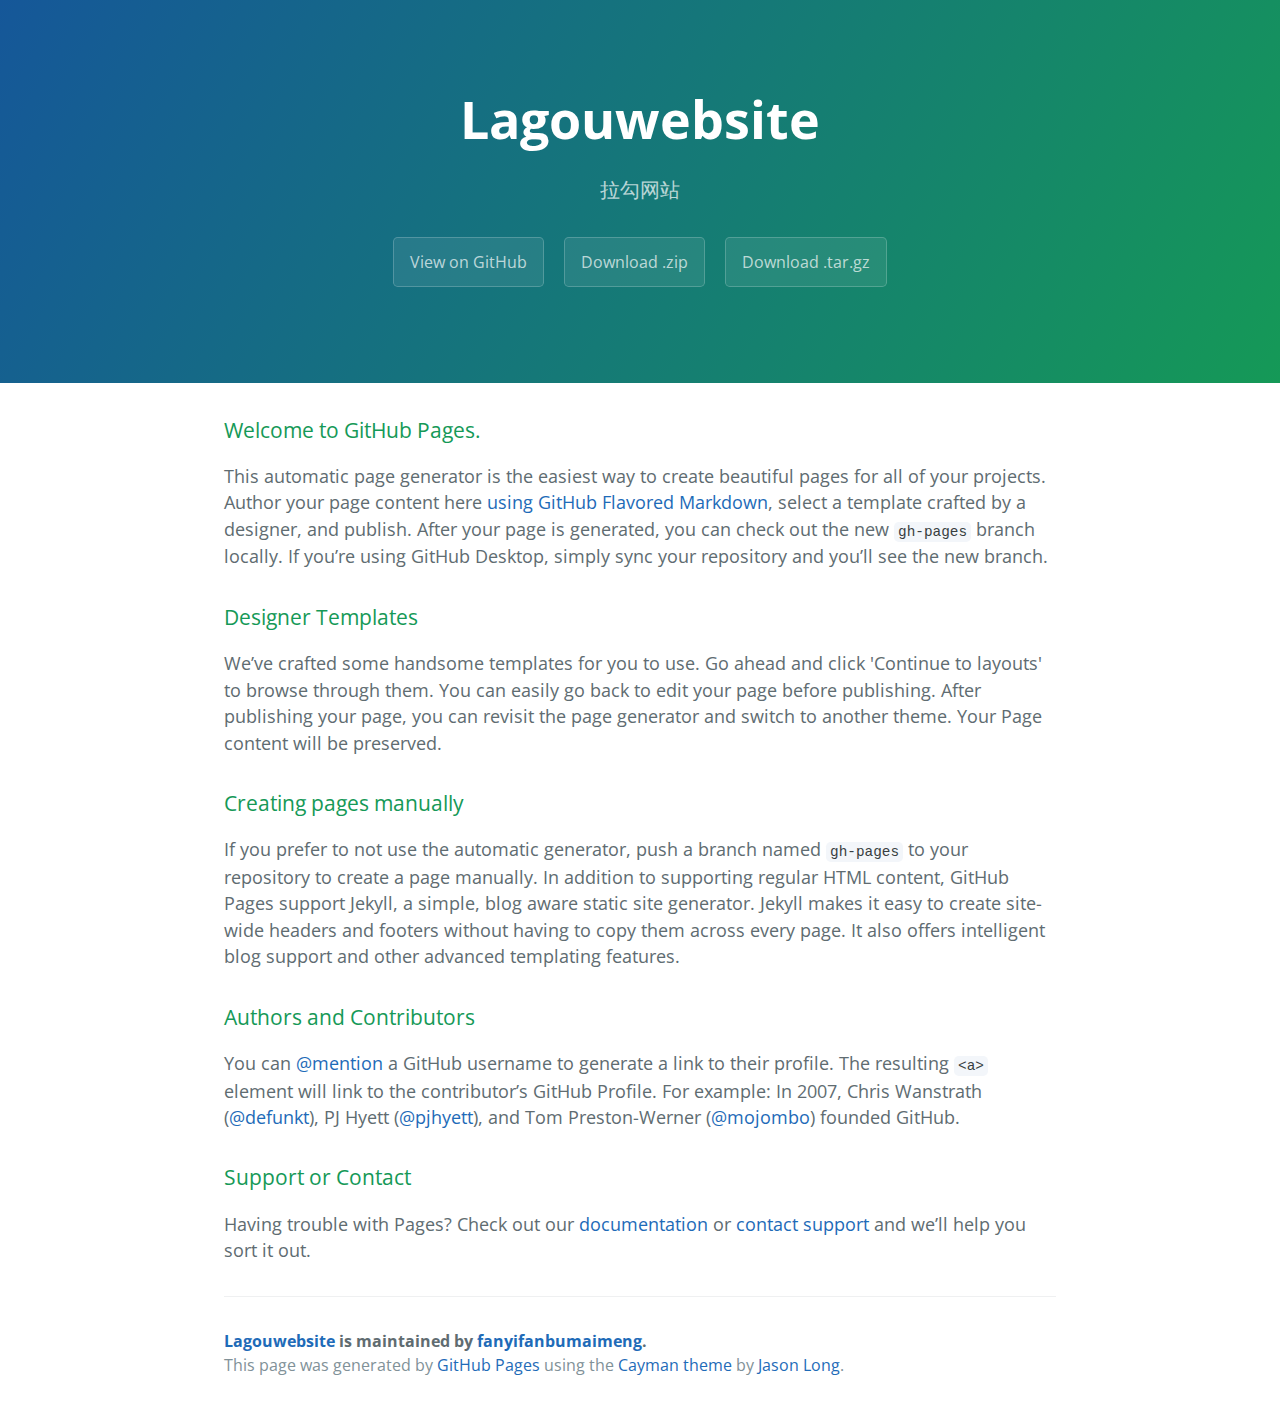
==== index.html @ 659fdb33 "Create gh-pages branch via GitHub" ====
<!DOCTYPE html>
<html lang="en-us">
  <head>
    <meta charset="UTF-8">
    <title>Lagouwebsite by fanyifanbumaimeng</title>
    <meta name="viewport" content="width=device-width, initial-scale=1">
    <link rel="stylesheet" type="text/css" href="stylesheets/normalize.css" media="screen">
    <link href='https://fonts.googleapis.com/css?family=Open+Sans:400,700' rel='stylesheet' type='text/css'>
    <link rel="stylesheet" type="text/css" href="stylesheets/stylesheet.css" media="screen">
    <link rel="stylesheet" type="text/css" href="stylesheets/github-light.css" media="screen">
  </head>
  <body>
    <section class="page-header">
      <h1 class="project-name">Lagouwebsite</h1>
      <h2 class="project-tagline">拉勾网站</h2>
      <a href="https://github.com/fanyifanbumaimeng/lagouwebsite" class="btn">View on GitHub</a>
      <a href="https://github.com/fanyifanbumaimeng/lagouwebsite/zipball/master" class="btn">Download .zip</a>
      <a href="https://github.com/fanyifanbumaimeng/lagouwebsite/tarball/master" class="btn">Download .tar.gz</a>
    </section>

    <section class="main-content">
      <h3>
<a id="welcome-to-github-pages" class="anchor" href="#welcome-to-github-pages" aria-hidden="true"><span aria-hidden="true" class="octicon octicon-link"></span></a>Welcome to GitHub Pages.</h3>

<p>This automatic page generator is the easiest way to create beautiful pages for all of your projects. Author your page content here <a href="https://guides.github.com/features/mastering-markdown/">using GitHub Flavored Markdown</a>, select a template crafted by a designer, and publish. After your page is generated, you can check out the new <code>gh-pages</code> branch locally. If you’re using GitHub Desktop, simply sync your repository and you’ll see the new branch.</p>

<h3>
<a id="designer-templates" class="anchor" href="#designer-templates" aria-hidden="true"><span aria-hidden="true" class="octicon octicon-link"></span></a>Designer Templates</h3>

<p>We’ve crafted some handsome templates for you to use. Go ahead and click 'Continue to layouts' to browse through them. You can easily go back to edit your page before publishing. After publishing your page, you can revisit the page generator and switch to another theme. Your Page content will be preserved.</p>

<h3>
<a id="creating-pages-manually" class="anchor" href="#creating-pages-manually" aria-hidden="true"><span aria-hidden="true" class="octicon octicon-link"></span></a>Creating pages manually</h3>

<p>If you prefer to not use the automatic generator, push a branch named <code>gh-pages</code> to your repository to create a page manually. In addition to supporting regular HTML content, GitHub Pages support Jekyll, a simple, blog aware static site generator. Jekyll makes it easy to create site-wide headers and footers without having to copy them across every page. It also offers intelligent blog support and other advanced templating features.</p>

<h3>
<a id="authors-and-contributors" class="anchor" href="#authors-and-contributors" aria-hidden="true"><span aria-hidden="true" class="octicon octicon-link"></span></a>Authors and Contributors</h3>

<p>You can <a href="https://help.github.com/articles/basic-writing-and-formatting-syntax/#mentioning-users-and-teams" class="user-mention">@mention</a> a GitHub username to generate a link to their profile. The resulting <code>&lt;a&gt;</code> element will link to the contributor’s GitHub Profile. For example: In 2007, Chris Wanstrath (<a href="https://github.com/defunkt" class="user-mention">@defunkt</a>), PJ Hyett (<a href="https://github.com/pjhyett" class="user-mention">@pjhyett</a>), and Tom Preston-Werner (<a href="https://github.com/mojombo" class="user-mention">@mojombo</a>) founded GitHub.</p>

<h3>
<a id="support-or-contact" class="anchor" href="#support-or-contact" aria-hidden="true"><span aria-hidden="true" class="octicon octicon-link"></span></a>Support or Contact</h3>

<p>Having trouble with Pages? Check out our <a href="https://help.github.com/pages">documentation</a> or <a href="https://github.com/contact">contact support</a> and we’ll help you sort it out.</p>

      <footer class="site-footer">
        <span class="site-footer-owner"><a href="https://github.com/fanyifanbumaimeng/lagouwebsite">Lagouwebsite</a> is maintained by <a href="https://github.com/fanyifanbumaimeng">fanyifanbumaimeng</a>.</span>

        <span class="site-footer-credits">This page was generated by <a href="https://pages.github.com">GitHub Pages</a> using the <a href="https://github.com/jasonlong/cayman-theme">Cayman theme</a> by <a href="https://twitter.com/jasonlong">Jason Long</a>.</span>
      </footer>

    </section>

  
  </body>
</html>
---- stylesheets/stylesheet.css ----
* {
  box-sizing: border-box; }

body {
  padding: 0;
  margin: 0;
  font-family: "Open Sans", "Helvetica Neue", Helvetica, Arial, sans-serif;
  font-size: 16px;
  line-height: 1.5;
  color: #606c71; }

a {
  color: #1e6bb8;
  text-decoration: none; }
  a:hover {
    text-decoration: underline; }

.btn {
  display: inline-block;
  margin-bottom: 1rem;
  color: rgba(255, 255, 255, 0.7);
  background-color: rgba(255, 255, 255, 0.08);
  border-color: rgba(255, 255, 255, 0.2);
  border-style: solid;
  border-width: 1px;
  border-radius: 0.3rem;
  transition: color 0.2s, background-color 0.2s, border-color 0.2s; }
  .btn + .btn {
    margin-left: 1rem; }

.btn:hover {
  color: rgba(255, 255, 255, 0.8);
  text-decoration: none;
  background-color: rgba(255, 255, 255, 0.2);
  border-color: rgba(255, 255, 255, 0.3); }

@media screen and (min-width: 64em) {
  .btn {
    padding: 0.75rem 1rem; } }

@media screen and (min-width: 42em) and (max-width: 64em) {
  .btn {
    padding: 0.6rem 0.9rem;
    font-size: 0.9rem; } }

@media screen and (max-width: 42em) {
  .btn {
    display: block;
    width: 100%;
    padding: 0.75rem;
    font-size: 0.9rem; }
    .btn + .btn {
      margin-top: 1rem;
      margin-left: 0; } }

.page-header {
  color: #fff;
  text-align: center;
  background-color: #159957;
  background-image: linear-gradient(120deg, #155799, #159957); }

@media screen and (min-width: 64em) {
  .page-header {
    padding: 5rem 6rem; } }

@media screen and (min-width: 42em) and (max-width: 64em) {
  .page-header {
    padding: 3rem 4rem; } }

@media screen and (max-width: 42em) {
  .page-header {
    padding: 2rem 1rem; } }

.project-name {
  margin-top: 0;
  margin-bottom: 0.1rem; }

@media screen and (min-width: 64em) {
  .project-name {
    font-size: 3.25rem; } }

@media screen and (min-width: 42em) and (max-width: 64em) {
  .project-name {
    font-size: 2.25rem; } }

@media screen and (max-width: 42em) {
  .project-name {
    font-size: 1.75rem; } }

.project-tagline {
  margin-bottom: 2rem;
  font-weight: normal;
  opacity: 0.7; }

@media screen and (min-width: 64em) {
  .project-tagline {
    font-size: 1.25rem; } }

@media screen and (min-width: 42em) and (max-width: 64em) {
  .project-tagline {
    font-size: 1.15rem; } }

@media screen and (max-width: 42em) {
  .project-tagline {
    font-size: 1rem; } }

.main-content :first-child {
  margin-top: 0; }
.main-content img {
  max-width: 100%; }
.main-content h1, .main-content h2, .main-content h3, .main-content h4, .main-content h5, .main-content h6 {
  margin-top: 2rem;
  margin-bottom: 1rem;
  font-weight: normal;
  color: #159957; }
.main-content p {
  margin-bottom: 1em; }
.main-content code {
  padding: 2px 4px;
  font-family: Consolas, "Liberation Mono", Menlo, Courier, monospace;
  font-size: 0.9rem;
  color: #383e41;
  background-color: #f3f6fa;
  border-radius: 0.3rem; }
.main-content pre {
  padding: 0.8rem;
  margin-top: 0;
  margin-bottom: 1rem;
  font: 1rem Consolas, "Liberation Mono", Menlo, Courier, monospace;
  color: #567482;
  word-wrap: normal;
  background-color: #f3f6fa;
  border: solid 1px #dce6f0;
  border-radius: 0.3rem; }
  .main-content pre > code {
    padding: 0;
    margin: 0;
    font-size: 0.9rem;
    color: #567482;
    word-break: normal;
    white-space: pre;
    background: transparent;
    border: 0; }
.main-content .highlight {
  margin-bottom: 1rem; }
  .main-content .highlight pre {
    margin-bottom: 0;
    word-break: normal; }
.main-content .highlight pre, .main-content pre {
  padding: 0.8rem;
  overflow: auto;
  font-size: 0.9rem;
  line-height: 1.45;
  border-radius: 0.3rem; }
.main-content pre code, .main-content pre tt {
  display: inline;
  max-width: initial;
  padding: 0;
  margin: 0;
  overflow: initial;
  line-height: inherit;
  word-wrap: normal;
  background-color: transparent;
  border: 0; }
  .main-content pre code:before, .main-content pre code:after, .main-content pre tt:before, .main-content pre tt:after {
    content: normal; }
.main-content ul, .main-content ol {
  margin-top: 0; }
.main-content blockquote {
  padding: 0 1rem;
  margin-left: 0;
  color: #819198;
  border-left: 0.3rem solid #dce6f0; }
  .main-content blockquote > :first-child {
    margin-top: 0; }
  .main-content blockquote > :last-child {
    margin-bottom: 0; }
.main-content table {
  display: block;
  width: 100%;
  overflow: auto;
  word-break: normal;
  word-break: keep-all; }
  .main-content table th {
    font-weight: bold; }
  .main-content table th, .main-content table td {
    padding: 0.5rem 1rem;
    border: 1px solid #e9ebec; }
.main-content dl {
  padding: 0; }
  .main-content dl dt {
    padding: 0;
    margin-top: 1rem;
    font-size: 1rem;
    font-weight: bold; }
  .main-content dl dd {
    padding: 0;
    margin-bottom: 1rem; }
.main-content hr {
  height: 2px;
  padding: 0;
  margin: 1rem 0;
  background-color: #eff0f1;
  border: 0; }

@media screen and (min-width: 64em) {
  .main-content {
    max-width: 64rem;
    padding: 2rem 6rem;
    margin: 0 auto;
    font-size: 1.1rem; } }

@media screen and (min-width: 42em) and (max-width: 64em) {
  .main-content {
    padding: 2rem 4rem;
    font-size: 1.1rem; } }

@media screen and (max-width: 42em) {
  .main-content {
    padding: 2rem 1rem;
    font-size: 1rem; } }

.site-footer {
  padding-top: 2rem;
  margin-top: 2rem;
  border-top: solid 1px #eff0f1; }

.site-footer-owner {
  display: block;
  font-weight: bold; }

.site-footer-credits {
  color: #819198; }

@media screen and (min-width: 64em) {
  .site-footer {
    font-size: 1rem; } }

@media screen and (min-width: 42em) and (max-width: 64em) {
  .site-footer {
    font-size: 1rem; } }

@media screen and (max-width: 42em) {
  .site-footer {
    font-size: 0.9rem; } }
---- stylesheets/github-light.css ----
/*
The MIT License (MIT)

Copyright (c) 2015 GitHub, Inc.

Permission is hereby granted, free of charge, to any person obtaining a copy
of this software and associated documentation files (the "Software"), to deal
in the Software without restriction, including without limitation the rights
to use, copy, modify, merge, publish, distribute, sublicense, and/or sell
copies of the Software, and to permit persons to whom the Software is
furnished to do so, subject to the following conditions:

The above copyright notice and this permission notice shall be included in all
copies or substantial portions of the Software.

THE SOFTWARE IS PROVIDED "AS IS", WITHOUT WARRANTY OF ANY KIND, EXPRESS OR
IMPLIED, INCLUDING BUT NOT LIMITED TO THE WARRANTIES OF MERCHANTABILITY,
FITNESS FOR A PARTICULAR PURPOSE AND NONINFRINGEMENT. IN NO EVENT SHALL THE
AUTHORS OR COPYRIGHT HOLDERS BE LIABLE FOR ANY CLAIM, DAMAGES OR OTHER
LIABILITY, WHETHER IN AN ACTION OF CONTRACT, TORT OR OTHERWISE, ARISING FROM,
OUT OF OR IN CONNECTION WITH THE SOFTWARE OR THE USE OR OTHER DEALINGS IN THE
SOFTWARE.

*/

.pl-c /* comment */ {
  color: #969896;
}

.pl-c1      /* constant, markup.raw, meta.diff.header, meta.module-reference, meta.property-name, support, support.constant, support.variable, variable.other.constant */,
.pl-s .pl-v /* string variable */ {
  color: #0086b3;
}

.pl-e  /* entity */,
.pl-en /* entity.name */ {
  color: #795da3;
}

.pl-s .pl-s1 /* string source */,
.pl-smi      /* storage.modifier.import, storage.modifier.package, storage.type.java, variable.other, variable.parameter.function */ {
  color: #333;
}

.pl-ent /* entity.name.tag */ {
  color: #63a35c;
}

.pl-k /* keyword, storage, storage.type */ {
  color: #a71d5d;
}

.pl-pds              /* punctuation.definition.string, string.regexp.character-class */,
.pl-s                /* string */,
.pl-s .pl-pse .pl-s1 /* string punctuation.section.embedded source */,
.pl-sr               /* string.regexp */,
.pl-sr .pl-cce       /* string.regexp constant.character.escape */,
.pl-sr .pl-sra       /* string.regexp string.regexp.arbitrary-repitition */,
.pl-sr .pl-sre       /* string.regexp source.ruby.embedded */ {
  color: #183691;
}

.pl-v /* variable */ {
  color: #ed6a43;
}

.pl-id /* invalid.deprecated */ {
  color: #b52a1d;
}

.pl-ii /* invalid.illegal */ {
  background-color: #b52a1d;
  color: #f8f8f8;
}

.pl-sr .pl-cce /* string.regexp constant.character.escape */ {
  color: #63a35c;
  font-weight: bold;
}

.pl-ml /* markup.list */ {
  color: #693a17;
}

.pl-mh        /* markup.heading */,
.pl-mh .pl-en /* markup.heading entity.name */,
.pl-ms        /* meta.separator */ {
  color: #1d3e81;
  font-weight: bold;
}

.pl-mq /* markup.quote */ {
  color: #008080;
}

.pl-mi /* markup.italic */ {
  color: #333;
  font-style: italic;
}

.pl-mb /* markup.bold */ {
  color: #333;
  font-weight: bold;
}

.pl-md /* markup.deleted, meta.diff.header.from-file */ {
  background-color: #ffecec;
  color: #bd2c00;
}

.pl-mi1 /* markup.inserted, meta.diff.header.to-file */ {
  background-color: #eaffea;
  color: #55a532;
}

.pl-mdr /* meta.diff.range */ {
  color: #795da3;
  font-weight: bold;
}

.pl-mo /* meta.output */ {
  color: #1d3e81;
}
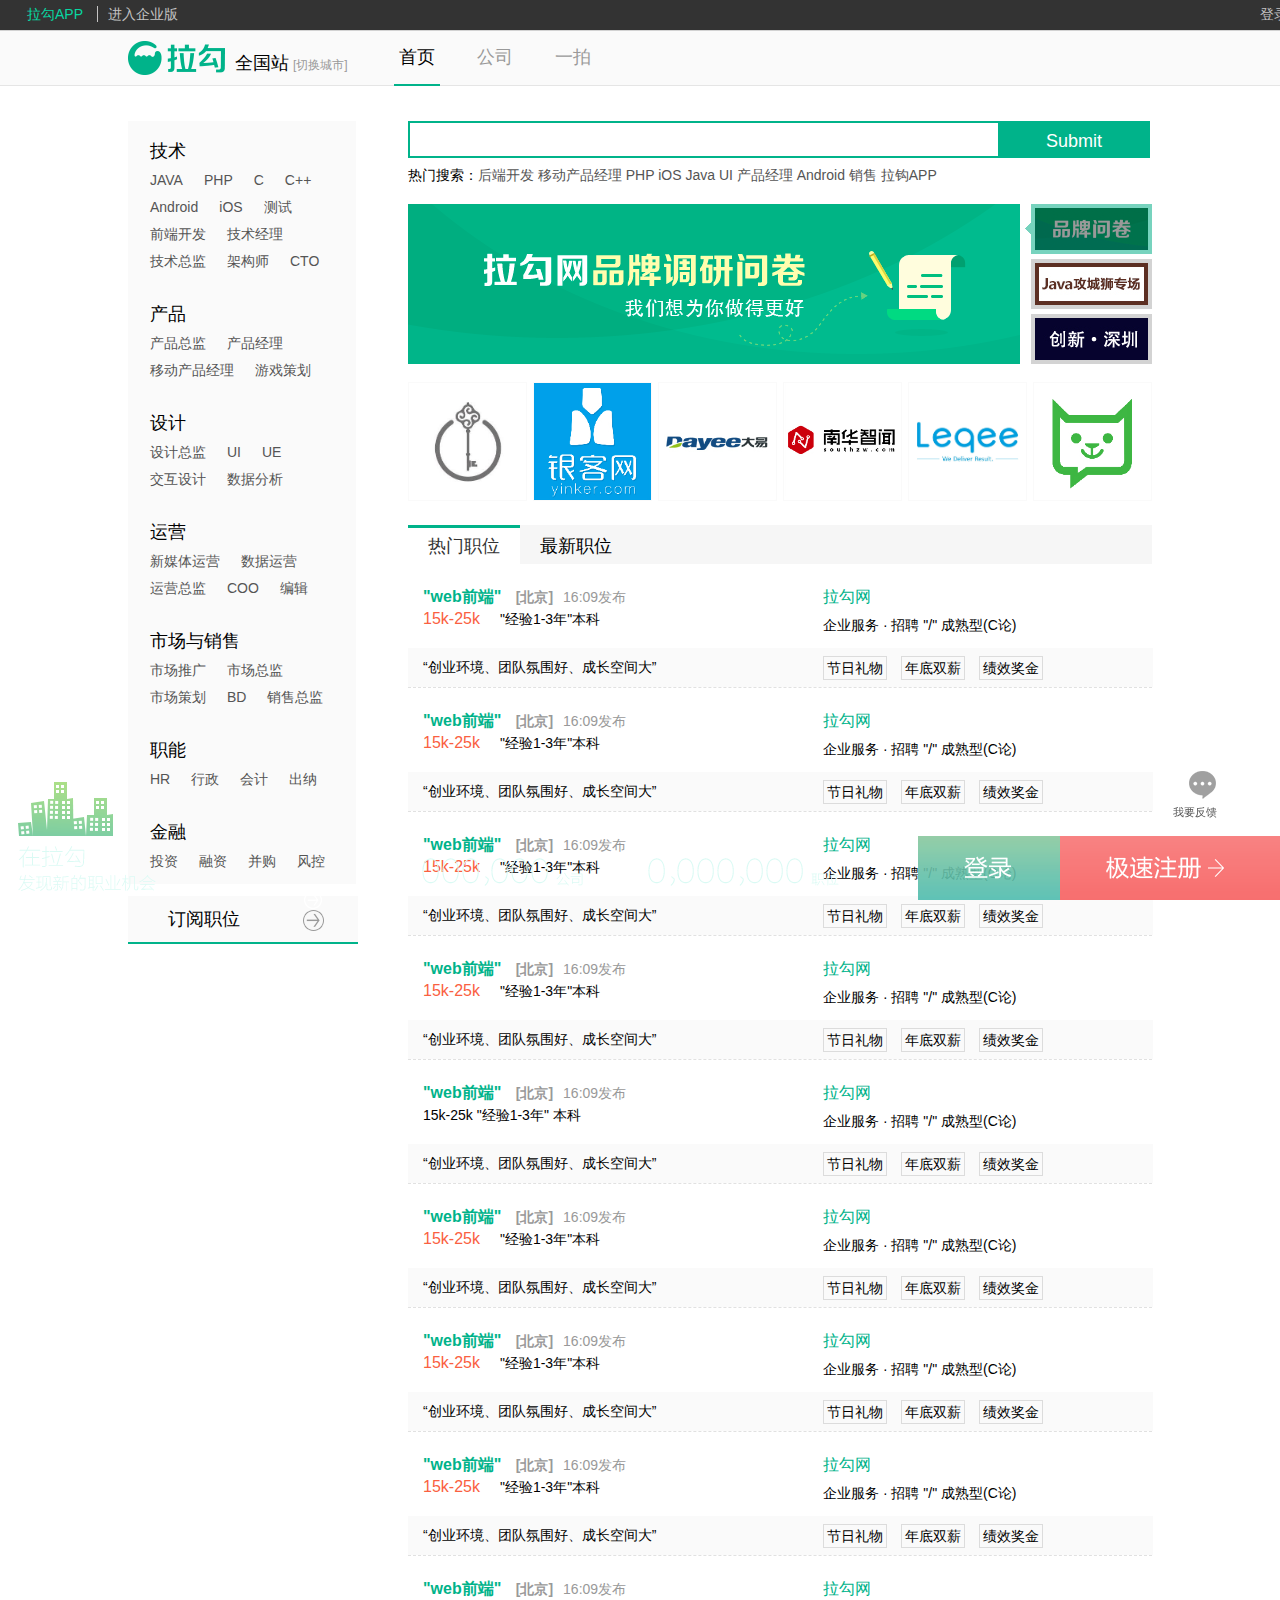
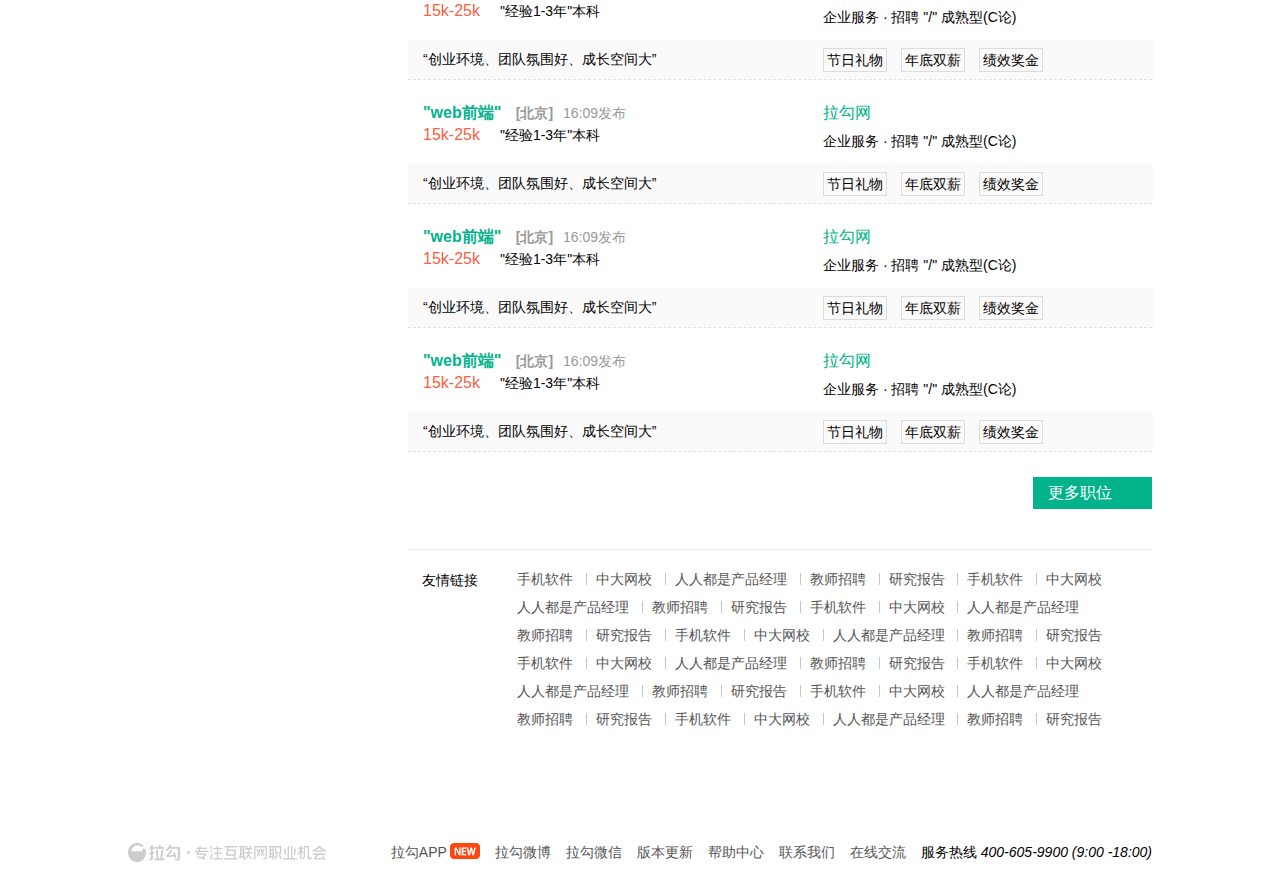
==== commit ab9f0b01: "ds" ====
--- a/index.html
+++ b/index.html
@@ -1,57 +1,1964 @@
-<!DOCTYPE html>
-<html lang="en-us">
-  <head>
-    <meta charset="UTF-8">
-    <title>Lagouwebsite by fanyifanbumaimeng</title>
-    <meta name="viewport" content="width=device-width, initial-scale=1">
-    <link rel="stylesheet" type="text/css" href="stylesheets/normalize.css" media="screen">
-    <link href='https://fonts.googleapis.com/css?family=Open+Sans:400,700' rel='stylesheet' type='text/css'>
-    <link rel="stylesheet" type="text/css" href="stylesheets/stylesheet.css" media="screen">
-    <link rel="stylesheet" type="text/css" href="stylesheets/github-light.css" media="screen">
-  </head>
-  <body>
-    <section class="page-header">
-      <h1 class="project-name">Lagouwebsite</h1>
-      <h2 class="project-tagline">拉勾网站</h2>
-      <a href="https://github.com/fanyifanbumaimeng/lagouwebsite" class="btn">View on GitHub</a>
-      <a href="https://github.com/fanyifanbumaimeng/lagouwebsite/zipball/master" class="btn">Download .zip</a>
-      <a href="https://github.com/fanyifanbumaimeng/lagouwebsite/tarball/master" class="btn">Download .tar.gz</a>
-    </section>
-
-    <section class="main-content">
-      <h3>
-<a id="welcome-to-github-pages" class="anchor" href="#welcome-to-github-pages" aria-hidden="true"><span aria-hidden="true" class="octicon octicon-link"></span></a>Welcome to GitHub Pages.</h3>
-
-<p>This automatic page generator is the easiest way to create beautiful pages for all of your projects. Author your page content here <a href="https://guides.github.com/features/mastering-markdown/">using GitHub Flavored Markdown</a>, select a template crafted by a designer, and publish. After your page is generated, you can check out the new <code>gh-pages</code> branch locally. If you’re using GitHub Desktop, simply sync your repository and you’ll see the new branch.</p>
-
-<h3>
-<a id="designer-templates" class="anchor" href="#designer-templates" aria-hidden="true"><span aria-hidden="true" class="octicon octicon-link"></span></a>Designer Templates</h3>
-
-<p>We’ve crafted some handsome templates for you to use. Go ahead and click 'Continue to layouts' to browse through them. You can easily go back to edit your page before publishing. After publishing your page, you can revisit the page generator and switch to another theme. Your Page content will be preserved.</p>
-
-<h3>
-<a id="creating-pages-manually" class="anchor" href="#creating-pages-manually" aria-hidden="true"><span aria-hidden="true" class="octicon octicon-link"></span></a>Creating pages manually</h3>
-
-<p>If you prefer to not use the automatic generator, push a branch named <code>gh-pages</code> to your repository to create a page manually. In addition to supporting regular HTML content, GitHub Pages support Jekyll, a simple, blog aware static site generator. Jekyll makes it easy to create site-wide headers and footers without having to copy them across every page. It also offers intelligent blog support and other advanced templating features.</p>
-
-<h3>
-<a id="authors-and-contributors" class="anchor" href="#authors-and-contributors" aria-hidden="true"><span aria-hidden="true" class="octicon octicon-link"></span></a>Authors and Contributors</h3>
-
-<p>You can <a href="https://help.github.com/articles/basic-writing-and-formatting-syntax/#mentioning-users-and-teams" class="user-mention">@mention</a> a GitHub username to generate a link to their profile. The resulting <code>&lt;a&gt;</code> element will link to the contributor’s GitHub Profile. For example: In 2007, Chris Wanstrath (<a href="https://github.com/defunkt" class="user-mention">@defunkt</a>), PJ Hyett (<a href="https://github.com/pjhyett" class="user-mention">@pjhyett</a>), and Tom Preston-Werner (<a href="https://github.com/mojombo" class="user-mention">@mojombo</a>) founded GitHub.</p>
-
-<h3>
-<a id="support-or-contact" class="anchor" href="#support-or-contact" aria-hidden="true"><span aria-hidden="true" class="octicon octicon-link"></span></a>Support or Contact</h3>
-
-<p>Having trouble with Pages? Check out our <a href="https://help.github.com/pages">documentation</a> or <a href="https://github.com/contact">contact support</a> and we’ll help you sort it out.</p>
-
-      <footer class="site-footer">
-        <span class="site-footer-owner"><a href="https://github.com/fanyifanbumaimeng/lagouwebsite">Lagouwebsite</a> is maintained by <a href="https://github.com/fanyifanbumaimeng">fanyifanbumaimeng</a>.</span>
-
-        <span class="site-footer-credits">This page was generated by <a href="https://pages.github.com">GitHub Pages</a> using the <a href="https://github.com/jasonlong/cayman-theme">Cayman theme</a> by <a href="https://twitter.com/jasonlong">Jason Long</a>.</span>
-      </footer>
-
-    </section>
-
-  
-  </body>
-</html>
+<!DOCTYPE html>
+<html lang="en">
+<head>
+    <meta charset="UTF-8">
+    <title>Title</title>
+    <link rel="stylesheet" href="css/index.css">
+</head>
+<body>
+<div id="lg_tbar">
+        <div class="firstBtn_div">
+            <div class="firstBtn_a1">
+                <a href="" class="firstBtn_a1_a1" target="_blank">拉勾APP</a>
+                <a href="" class="firstBtn_a1_a2" target="_blank">进入企业版</a>
+            </div>
+            <div class="secondBtn_a2">
+                <a href="log.html" class="secondBtn_a2_a1" target="_blank">登录</a>
+                <a href="log.html" class="secondBtn_a2_a2" target="_blank">注册</a>
+            </div>
+        </div>
+    </div>
+<div class="lg_tnav">
+        <div class="secondBtn_div">
+            <div class="secondBtn_first">
+                <a href="http://www.lagou.com/" class="secondBtn_first_a"><h1>拉勾网</h1></a>
+
+                <div class="secondBtn_first_div">
+                    <strong>全国站</strong>
+                    <em id="logo_em">[切换城市]</em>
+                </div>
+            </div>
+            <ul class="secondBtn_second">
+                <li><a href="http://www.lagou.com/" class="secondBtn_second_a1"
+                       style="color: black;border-bottom: 2px solid #00b38a">首页</a></li>
+                <li><a href="http://www.lagou.com/gongsi/">公司</a></li>
+                <li><a href="http://pai.lagou.com/index.html" target="_blank">一拍</a></li>
+            </ul>
+        </div>
+    </div>
+<div class="container clearfix" id="container" style="min-height: 844px;">
+    <div class="navigation">
+        <ul class="navigation_fir">
+            <li class="navigation_fir_1">
+                <div class="navigation_fir_1_left">
+                    <h2>技术</h2>
+                    <a href="">JAVA</a>
+                    <a href="">PHP</a>
+                    <a href="">C</a>
+                    <a href="">C++</a>
+                    <a href="">Android</a>
+                    <a href="">iOS</a>
+                    <a href="">测试</a>
+                    <a href="">前端开发</a>
+                    <a href="">技术经理</a>
+                    <a href="">技术总监</a>
+                    <a href="">架构师</a>
+                    <a href="">CTO</a>
+                </div>
+                <div class="navigation_fir_1_right">
+                    <d1 class="navigation_fir_1_right_d1">
+                        <dt>
+                            <a href="">后端开发</a>
+                        </dt>
+                        <dd>
+                            <a href="">JAVA</a>
+                            <a href="">PHP</a>
+                            <a href="">Python</a>
+                            <a href="">.NET</a>
+                            <a href="">C#</a>
+                            <a href="">C++</a>
+                            <a href="">C</a>
+                            <a href="">VB</a>
+                            <a href="">Delphi</a>
+                            <a href="">Perl</a>
+                            <a href="">Ruby</a>
+                            <a href="">Hadoop</a>
+                            <a href="">Node.js</a>
+                            <a href="">数据挖掘</a>
+                            <a href="">自然语言处理</a>
+                            <a href="">搜索算法</a>
+                            <a href="">精准推荐</a>
+                            <a href="">全栈工程师</a>
+                            <a href="">GO</a>
+                            <a href="">ASP</a>
+                            <a href="">Shell</a>
+                            <a href="">后端开发其他</a>
+                        </dd>
+                    </d1>
+                    <d1 class="navigation_fir_1_right_d1">
+                        <dt>
+                            <a href="">移动开发</a>
+                        </dt>
+                        <dd>
+                            <a href="">HTML5</a>
+                            <a href="">Android</a>
+                            <a href="">iOS</a>
+                            <a href="">WP</a>
+                            <a href="">移动开发其他</a>
+                        </dd>
+                    </d1>
+                    <d1 class="navigation_fir_1_right_d1">
+                        <dt>
+                            <a href="">前端开发</a>
+                        </dt>
+                        <dd>
+                            <a href="">web前端</a>
+                            <a href="">html5</a>
+                            <a href="">flash</a>
+                            <a href="">javascript</a>
+                            <a href="">U3D</a>
+                            <a href="">COCOS2D-X</a>
+                            <a href="">前端开发其他</a>
+                        </dd>
+                    </d1>
+                    <d1 class="navigation_fir_1_right_d1">
+                        <dt>
+                            <a href="">硬件开发</a>
+                        </dt>
+                        <dd>
+                            <a href="#">硬件</a>
+                            <a href="#">嵌入式</a>
+                            <a href="#">自动化</a>
+                            <a href="#">单片机</a>
+                            <a href="#">电路设计</a>
+                            <a href="#">驱动开发</a>
+                            <a href="#">系统集成</a>
+                            <a href="#">FPGA卡法</a>
+                            <a href="#">DSP开发</a>
+                            <a href="#">ARM开发</a>
+                            <a href="#">PCB工艺</a>
+                            <a href="#">模具设计</a>
+                            <a href="#">热传导</a>
+                            <a href="#">材料工程师</a>
+                            <a href="#">精益工程师</a>
+                            <a href="#">射频工程师</a>
+                            <a href="#">硬件开发其它</a>
+
+                        </dd>
+                    </d1>
+                    <d1 class="navigation_fir_1_right_d1">
+                        <dt>
+                            <a href="">运维</a>
+                        </dt>
+                        <dd>
+                            <a href="">运维工程师</a>
+                            <a href="">运维开发工程师</a>
+                            <a href="">运维测试</a>
+                            <a href="">网络工程师</a>
+                        </dd>
+                    </d1>
+                    <d1 class="navigation_fir_1_right_d1">
+                        <dt>
+                            <a href="">DBA</a>
+                        </dt>
+                        <dd>
+                            <a href="">MYSQL</a>
+                            <a href="">sqlserver</a>
+                            <a href="">Oracal</a>
+                            <a href="">DB2</a>
+                            <a href="">MongoDB</a>
+                            <a href="">ETL</a>
+                            <a href="">Hive</a>
+                            <a href="">数据仓库</a>
+                            <a href="">DBA其他</a>
+
+                        </dd>
+                    </d1>
+                    <d1 class="navigation_fir_1_right_d1">
+                        <dt>
+                            <a href="">高端职位</a>
+                        </dt>
+                        <dd>
+                            <a href="">技术经理</a>
+                            <a href="">架构师</a>
+                            <a href="">技术总监</a>
+                            <a href="">CTO</a>
+                            <a href="">运维总监</a>
+                            <a href="">技术合伙人</a>
+                            <a href="">项目总监</a>
+                            <a href="">测试总监</a>
+                            <a href="">安全专家</a>
+                            <a href="">高端职位技术其他</a>
+
+                        </dd>
+                    </d1>
+                    <d1 class="navigation_fir_1_right_d1">
+                        <dt>
+                            <a href="">项目管理</a>
+                        </dt>
+                        <dd>
+                            <a href="">项目经理</a>
+                            <a href="">项目助理</a>
+                        </dd>
+                    </d1>
+                    <d1 class="navigation_fir_1_right_d1">
+                        <dt>
+                            <a href="">硬件开发</a>
+                        </dt>
+                        <dd>
+                            <a href="">硬件</a>
+                            <a href="">嵌入式</a>
+                            <a href="">自动化</a>
+                            <a href="">电路设计</a>
+                            <a href="">驱动开发</a>
+                            <a href="">系统集成</a>
+                            <a href="">FPGA开发</a>
+                        </dd>
+                    </d1>
+                    <d1 class="navigation_fir_1_right_d1">
+                        <dt>
+                            <a href="">企业软件</a>
+                        </dt>
+                        <dd>
+                            <a href="">实施工程师</a>
+                            <a href="">售前工程师</a>
+                            <a href="">售后工程师</a>
+                            <a href="">BI工程师</a>
+                            <a href="">企业软件其他</a>
+                        </dd>
+                    </d1>
+                </div>
+            </li>
+            <li class="navigation_fir_1">
+                <div class="navigation_fir_1_left">
+                    <h2>产品</h2>
+                    <a href="">产品总监</a>
+                    <a href="">产品经理</a>
+                    <a href="">移动产品经理</a>
+                    <a href="">游戏策划</a>
+                </div>
+                <div class="navigation_fir_1_right" style="top:120px">
+                    <d1 class="navigation_fir_1_right_d1">
+                        <dt>
+                            <a href="">产品经理</a>
+                        </dt>
+                        <dd>
+                            <a href="">产品经理</a>
+                            <a href="">网页产品经理</a>
+                            <a href="">移动产品经理</a>
+                            <a href="">产品助理</a>
+                            <a href="">数据产品经理</a>
+                            <a href="">电商产品经理</a>
+                            <a href="">游戏策划</a>
+                            <a href="">产品实习生</a>
+                        </dd>
+                    </d1>
+                    <d1 class="navigation_fir_1_right_d1">
+                        <dt>
+                            <a href="">产品设计师</a>
+                        </dt>
+                        <dd>
+                            <a href="">网页产品设计师</a>
+                            <a href="">无线产品设计师</a>
+                        </dd>
+                    </d1>
+                    <d1 class="navigation_fir_1_right_d1">
+                        <dt>
+                            <a href="">高端职位</a>
+                        </dt>
+                        <dd>
+                            <a href="">产品部经理</a>
+                            <a href="">产品总监</a>
+                            <a href="">产品策划</a>
+                        </dd>
+                    </d1>
+                </div>
+            </li>
+            <li class="navigation_fir_1">
+                <div class="navigation_fir_1_left">
+                    <h2>设计</h2>
+                    <a href="">设计总监</a>
+                    <a href="">UI</a>
+                    <a href="">UE</a>
+                    <a href="">交互设计</a>
+                    <a href="">数据分析</a>
+                </div>
+                <div class="navigation_fir_1_right" style="top:180px">
+                    <d1 class="navigation_fir_1_right_d1">
+                        <dt>
+                            <a href="">视觉</a>
+                        </dt>
+                        <dd>
+                            <a href="">JAVA</a>
+                            <a href="">PHP</a>
+                            <a href="">Python</a>
+                            <a href="">.NET</a>
+                            <a href="">C#</a>
+                            <a href="">C++</a>
+                            <a href="">C</a>
+                            <a href="">VB</a>
+                            <a href="">Delphi</a>
+                        </dd>
+                    </d1>
+                    <d1 class="navigation_fir_1_right_d1">
+                        <dt>
+                            <a href="">数据分析</a>
+                        </dt>
+                        <dd>
+                            <a href="">JAVA</a>
+                            <a href="">PHP</a>
+                            <a href="">Python</a>
+                            <a href="">.NET</a>
+                            <a href="">C#</a>
+                            <a href="">C++</a>
+                            <a href="">C</a>
+                            <a href="">VB</a>
+                            <a href="">Delphi</a>
+                        </dd>
+                    </d1>
+                    <d1 class="navigation_fir_1_right_d1">
+                        <dt>
+                            <a href="">UI设计</a>
+                        </dt>
+                        <dd>
+                            <a href="">JAVA</a>
+                            <a href="">PHP</a>
+                            <a href="">Python</a>
+                            <a href="">.NET</a>
+                            <a href="">C#</a>
+                            <a href="">C++</a>
+                            <a href="">C</a>
+                            <a href="">VB</a>
+                            <a href="">Delphi</a>
+                        </dd>
+                    </d1>
+                    <d1 class="navigation_fir_1_right_d1">
+                        <dt>
+                            <a href="">交互设计</a>
+                        </dt>
+                        <dd>
+                            <a href="">JAVA</a>
+                            <a href="">PHP</a>
+                            <a href="">Python</a>
+                            <a href="">.NET</a>
+                            <a href="">C#</a>
+                            <a href="">C++</a>
+                            <a href="">C</a>
+                            <a href="">VB</a>
+                            <a href="">Delphi</a>
+                        </dd>
+                    </d1>
+                </div>
+            </li>
+            <li class="navigation_fir_1">
+                <div class="navigation_fir_1_left">
+                    <h2>运营</h2>
+                    <a href="">新媒体运营</a>
+                    <a href="">数据运营</a>
+                    <a href="">运营总监</a>
+                    <a href="">COO</a>
+                    <a href="">编辑</a>
+                </div>
+                <div class="navigation_fir_1_right" style="top:300px">
+                    <d1 class="navigation_fir_1_right_d1">
+                        <dt>
+                            <a href="">后端开发</a>
+                        </dt>
+                        <dd>
+                            <a href="">JAVA</a>
+                            <a href="">PHP</a>
+                            <a href="">Python</a>
+                            <a href="">.NET</a>
+                            <a href="">C#</a>
+                            <a href="">C++</a>
+                            <a href="">C</a>
+                            <a href="">VB</a>
+                            <a href="">Delphi</a>
+                            <a href="">Perl</a>
+                            <a href="">Ruby</a>
+                            <a href="">Hadoop</a>
+                            <a href="">Node.js</a>
+                            <a href="">数据挖掘</a>
+                            <a href="">自然语言处理</a>
+                            <a href="">搜索算法</a>
+                            <a href="">精准推荐</a>
+                            <a href="">全栈工程师</a>
+                            <a href="">GO</a>
+                            <a href="">ASP</a>
+                            <a href="">Shell</a>
+                            <a href="">后端开发其他</a>
+                        </dd>
+                    </d1>
+                    <d1 class="navigation_fir_1_right_d1">
+                        <dt>
+                            <a href="">视觉</a>
+                        </dt>
+                        <dd>
+                            <a href="">JAVA</a>
+                            <a href="">PHP</a>
+                            <a href="">Python</a>
+                            <a href="">.NET</a>
+                            <a href="">C#</a>
+                            <a href="">C++</a>
+                            <a href="">C</a>
+                            <a href="">VB</a>
+                            <a href="">Delphi</a>
+                        </dd>
+                    </d1>
+                    <d1 class="navigation_fir_1_right_d1">
+                        <dt>
+                            <a href="">数据分析</a>
+                        </dt>
+                        <dd>
+                            <a href="">JAVA</a>
+                            <a href="">PHP</a>
+                            <a href="">Python</a>
+                            <a href="">.NET</a>
+                            <a href="">C#</a>
+                            <a href="">C++</a>
+                            <a href="">C</a>
+                            <a href="">VB</a>
+                            <a href="">Delphi</a>
+                        </dd>
+                    </d1>
+                </div>
+            </li>
+            <li class="navigation_fir_1">
+                <div class="navigation_fir_1_left">
+                    <h2>市场与销售</h2>
+                    <a href="">市场推广</a>
+                    <a href="">市场总监</a>
+                    <a href="">市场策划</a>
+                    <a href="">BD</a>
+                    <a href="">销售总监</a>
+                </div>
+                <div class="navigation_fir_1_right" style="top:330px">
+                    <d1 class="navigation_fir_1_right_d1">
+                        <dt>
+                            <a href="">后端开发</a>
+                        </dt>
+                        <dd>
+                            <a href="">JAVA</a>
+                            <a href="">PHP</a>
+                            <a href="">Python</a>
+                            <a href="">.NET</a>
+                            <a href="">C#</a>
+                            <a href="">C++</a>
+                            <a href="">C</a>
+                            <a href="">VB</a>
+                            <a href="">Delphi</a>
+                            <a href="">Perl</a>
+                            <a href="">Ruby</a>
+                            <a href="">Hadoop</a>
+                            <a href="">Node.js</a>
+                            <a href="">数据挖掘</a>
+                            <a href="">自然语言处理</a>
+                            <a href="">搜索算法</a>
+                            <a href="">精准推荐</a>
+                            <a href="">全栈工程师</a>
+                            <a href="">GO</a>
+                            <a href="">ASP</a>
+                            <a href="">Shell</a>
+                            <a href="">后端开发其他</a>
+                        </dd>
+                    </d1>
+                    <d1 class="navigation_fir_1_right_d1">
+                        <dt>
+                            <a href="">视觉</a>
+                        </dt>
+                        <dd>
+                            <a href="">JAVA</a>
+                            <a href="">PHP</a>
+                            <a href="">Python</a>
+                            <a href="">.NET</a>
+                            <a href="">C#</a>
+                            <a href="">C++</a>
+                            <a href="">C</a>
+                            <a href="">VB</a>
+                            <a href="">Delphi</a>
+                        </dd>
+                    </d1>
+                    <d1 class="navigation_fir_1_right_d1">
+                        <dt>
+                            <a href="">数据分析</a>
+                        </dt>
+                        <dd>
+                            <a href="">JAVA</a>
+                            <a href="">PHP</a>
+                            <a href="">Python</a>
+                            <a href="">.NET</a>
+                            <a href="">C#</a>
+                            <a href="">C++</a>
+                            <a href="">C</a>
+                            <a href="">VB</a>
+                            <a href="">Delphi</a>
+                        </dd>
+                    </d1>
+                </div>
+            </li>
+            <li class="navigation_fir_1">
+                <div class="navigation_fir_1_left">
+                    <h2>职能</h2>
+                    <a href="">HR</a>
+                    <a href="">行政</a>
+                    <a href="">会计</a>
+                    <a href="">出纳</a>
+                </div>
+                <div class="navigation_fir_1_right" style="top:380px">
+                    <d1 class="navigation_fir_1_right_d1">
+                        <dt>
+                            <a href="">后端开发</a>
+                        </dt>
+                        <dd>
+                            <a href="">JAVA</a>
+                            <a href="">PHP</a>
+                            <a href="">Python</a>
+                            <a href="">.NET</a>
+                            <a href="">C#</a>
+                            <a href="">C++</a>
+                            <a href="">C</a>
+                            <a href="">VB</a>
+                            <a href="">Delphi</a>
+                            <a href="">Perl</a>
+                            <a href="">Ruby</a>
+                            <a href="">Hadoop</a>
+                            <a href="">Node.js</a>
+                            <a href="">数据挖掘</a>
+                            <a href="">自然语言处理</a>
+                            <a href="">搜索算法</a>
+                            <a href="">精准推荐</a>
+                            <a href="">全栈工程师</a>
+                            <a href="">GO</a>
+                            <a href="">ASP</a>
+                            <a href="">Shell</a>
+                            <a href="">后端开发其他</a>
+                        </dd>
+                    </d1>
+                    <d1 class="navigation_fir_1_right_d1">
+                        <dt>
+                            <a href="">视觉</a>
+                        </dt>
+                        <dd>
+                            <a href="">JAVA</a>
+                            <a href="">PHP</a>
+                            <a href="">Python</a>
+                            <a href="">.NET</a>
+                            <a href="">C#</a>
+                            <a href="">C++</a>
+                            <a href="">C</a>
+                            <a href="">VB</a>
+                            <a href="">Delphi</a>
+                        </dd>
+                    </d1>
+                    <d1 class="navigation_fir_1_right_d1">
+                        <dt>
+                            <a href="">数据分析</a>
+                        </dt>
+                        <dd>
+                            <a href="">JAVA</a>
+                            <a href="">PHP</a>
+                            <a href="">Python</a>
+                            <a href="">.NET</a>
+                            <a href="">C#</a>
+                            <a href="">C++</a>
+                            <a href="">C</a>
+                            <a href="">VB</a>
+                            <a href="">Delphi</a>
+                        </dd>
+                    </d1>
+                    <d1 class="navigation_fir_1_right_d1">
+                        <dt>
+                            <a href="">视觉</a>
+                        </dt>
+                        <dd>
+                            <a href="">JAVA</a>
+                            <a href="">PHP</a>
+                            <a href="">Python</a>
+                            <a href="">.NET</a>
+                            <a href="">C#</a>
+                            <a href="">C++</a>
+                            <a href="">C</a>
+                            <a href="">VB</a>
+                            <a href="">Delphi</a>
+                        </dd>
+                    </d1>
+                    <d1 class="navigation_fir_1_right_d1">
+                        <dt>
+                            <a href="">数据分析</a>
+                        </dt>
+                        <dd>
+                            <a href="">JAVA</a>
+                            <a href="">PHP</a>
+                            <a href="">Python</a>
+                            <a href="">.NET</a>
+                            <a href="">C#</a>
+                            <a href="">C++</a>
+                            <a href="">C</a>
+                            <a href="">VB</a>
+                            <a href="">Delphi</a>
+                        </dd>
+                    </d1>
+                </div>
+            </li>
+            <li class="navigation_fir_1">
+                <div class="navigation_fir_1_left">
+                    <h2>金融</h2>
+                    <a href="">投资</a>
+                    <a href="">融资</a>
+                    <a href="">并购</a>
+                    <a href="">风控</a>
+                </div>
+                <div class="navigation_fir_1_right" style="top:540px">
+                    <d1 class="navigation_fir_1_right_d1">
+                        <dt>
+                            <a href="">后端开发</a>
+                        </dt>
+                        <dd>
+                            <a href="">JAVA</a>
+                            <a href="">PHP</a>
+                            <a href="">Python</a>
+                            <a href="">.NET</a>
+                            <a href="">C#</a>
+                            <a href="">C++</a>
+                            <a href="">C</a>
+                            <a href="">VB</a>
+                            <a href="">Delphi</a>
+                            <a href="">Perl</a>
+                            <a href="">Ruby</a>
+                            <a href="">Hadoop</a>
+                            <a href="">Node.js</a>
+                            <a href="">数据挖掘</a>
+                            <a href="">自然语言处理</a>
+                            <a href="">搜索算法</a>
+                            <a href="">精准推荐</a>
+                            <a href="">全栈工程师</a>
+                            <a href="">GO</a>
+                            <a href="">ASP</a>
+                            <a href="">Shell</a>
+                            <a href="">后端开发其他</a>
+                        </dd>
+                    </d1>
+                    <d1 class="navigation_fir_1_right_d1">
+                        <dt>
+                            <a href="">视觉</a>
+                        </dt>
+                        <dd>
+                            <a href="">JAVA</a>
+                            <a href="">PHP</a>
+                            <a href="">Python</a>
+                            <a href="">.NET</a>
+                            <a href="">C#</a>
+                            <a href="">C++</a>
+                            <a href="">C</a>
+                            <a href="">VB</a>
+                            <a href="">Delphi</a>
+                        </dd>
+                    </d1>
+                    <d1 class="navigation_fir_1_right_d1">
+                        <dt>
+                            <a href="">数据分析</a>
+                        </dt>
+                        <dd>
+                            <a href="">JAVA</a>
+                            <a href="">PHP</a>
+                            <a href="">Python</a>
+                            <a href="">.NET</a>
+                            <a href="">C#</a>
+                            <a href="">C++</a>
+                            <a href="">C</a>
+                            <a href="">VB</a>
+                            <a href="">Delphi</a>
+                        </dd>
+                    </d1>
+                </div>
+            </li>
+        </ul>
+        <div class="navigation_sec">
+            <a href="">订阅职位</a>
+        </div>
+    </div>
+    <div class="mainContent">
+        <div id="search_box" class="search_box">
+            <form action="">
+                <input class="search_input_text" id="search_input_text" type="text">
+                <input class="search_input_summit" id="search_input_summit" type="submit">
+            </form>
+            <div class="search_list" id="search_list">
+                <div class="search_list_job">
+                    <ul class="job_search search_ul">
+                    </ul>
+                    <div id="searchPosInfo" class="search_description1" style="display: none;">职位</div>
+                </div>
+                <div class="search_list_com">
+                    <ul class="com_search search_ul">
+                    </ul>
+                    <div id="searchComInfo" class="search_description2" style="display: none;">公司</div>
+                </div>
+            </div>
+        </div>
+        <dl class="hot">
+            <dt>热门搜索：</dt>
+            <dd>
+                <a href="#">后端开发</a>
+                <a href="#">移动产品经理</a>
+                <a href="#">PHP</a>
+                <a href="#">iOS</a>
+                <a href="#">Java</a>
+                <a href="#">UI</a>
+                <a href="#">产品经理</a>
+                <a href="#">Android</a>
+                <a href="#">销售</a>
+                <a href="#">拉钩APP</a>
+            </dd>
+        </dl>
+        <div id="banner" class="banner">
+            <div class="banner_bg">
+                <div class="banner_bg_1 current">
+                    <a href="">
+                        <img src="img/banner_bg_1.PNG" alt="">
+                    </a>
+                </div>
+                <div class="banner_bg_1">
+                    <a href="">
+                        <img src="img/banner_bg_2.JPG" alt="">
+                    </a>
+                </div>
+                <div class="banner_bg_1">
+                    <a href="">
+                        <img src="img/banner_bg_3.JPG" alt="">
+                    </a>
+                </div>
+                <div class="banner_bg_1 current">
+                    <a href="">
+                        <img src="img/banner_bg_1.PNG" alt="">
+                    </a>
+                </div>
+            </div>
+            <div class="banner_control">
+                <em id="banner_control_em"></em>
+                <ul class="banner_control_ul">
+                    <li class="banner_control_1 current">
+                        <i style="background:black"></i>
+                        <img src="img/banner_control_1.PNG" alt="">
+                    </li>
+                    <li class="banner_control_2">
+                        <i style="background:none"></i>
+                        <img src="img/banner_control_2.JPG" alt="">
+                    </li>
+                    <li class="banner_control_3">
+                        <i style="background:none"></i>
+                        <img src="img/banner_control_3.JPG" alt="">
+                    </li>
+                </ul>
+            </div>
+        </div>
+        <ul class="thumbs" id="thumbs">
+            <li>
+                <a class="thumbs_1_a" href="">
+                    <img src="img/thumbs_1.jpg" alt="">
+                    <div class="thumb_mark">
+                        <h2>灵思云图</h2>
+                        <em></em>
+                        <p title="">灵于思,敏于行</p>
+                    </div>
+                </a>
+            </li>
+            <li>
+                <a  class="thumbs_1_a" href="">
+                    <img src="img/thumbs_2.jpg" alt="">
+                    <div class="thumb_mark">
+                        <h2>银客网</h2>
+                        <em></em>
+                        <p title="">具有完整生态的综合性互联网金融集团</p>
+                    </div>
+                </a>
+            </li>
+            <li>
+                <a class="thumbs_1_a" href="">
+                    <img src="img/thumbs_3.jpg" alt="">
+                    <div class="thumb_mark">
+                        <h2>大易云计</h2>
+                        <em></em>
+                        <p title="">中国领先的基于云计算的招聘解决供应商</p>
+                    </div>
+                </a>
+            </li>
+            <li>
+                <a class="thumbs_1_a" href="">
+                    <img src="img/thumbs_4.png" alt="">
+                    <div class="thumb_mark">
+                        <h2>南华新闻</h2>
+                        <em></em>
+                        <p title="">在这里.你有充分的空间演绎自我,演绎精彩,欢迎您/p>
+                    </div>
+                </a>
+            </li>
+            <li>
+                <a class="thumbs_1_a" href="">
+                    <img src="img/thumbs_5.jpg" alt="">
+                    <div class="thumb_mark">
+                        <h2>乐基网络</h2>
+                        <em></em>
+                        <p title="">我们是快速成长的电商网站</p>
+                    </div>
+                </a>
+            </li>
+            <li class=" last">
+                <a class="thumbs_1_a" href="">
+                    <img src="img/thumbs_6.png" alt="">
+                    <div class="thumb_mark">
+                        <h2>猫咪会社</h2>
+                        <em></em>
+                        <p title="">来,跟大喵说再见!</p>
+                    </div>
+                </a>
+            </li>
+        </ul>
+        <ul class="job_tab" id="job_tab">
+            <li class="current">热门职位</li>
+            <li class="">最新职位</li>
+        </ul>
+        <div id="job_list">
+            <div class="job_list init_job_list">
+                <ul>
+                    <li class="job_list_item">
+                        <div class="jli_top">
+                            <div class="fl jli_top_l">
+                                <div class="job_name">
+                                    <h2>
+                                        <a href="">
+                                            "web前端"
+                                            <span>[北京]</span>
+                                        </a>
+                                    </h2>
+                                    <span class="fl">16:09发布</span>
+                                </div>
+                                <div class="job_salary">
+                                    <span class="salary fl">15k-25k</span>
+                                    <span>
+                                        "经验1-3年"
+                                    </span>
+                                    <span>本科</span>
+                                </div>
+                            </div>
+                            <div class="fr jli_top_r">
+                                <div class="company_name wordCut">
+                                    <a href="">拉勾网</a>
+                                </div>
+                                <div class="industry wordCut">
+                                    <span>企业服务 · 招聘</span>
+                                    "/"
+                                    <span>成熟型(C论)</span>
+                                </div>
+                            </div>
+                        </div>
+                        <div class="jli_bottom">
+                            <div class="jli_bottom_l fl wordCut">
+                                “创业环境、团队氛围好、成长空间大”
+                            </div>
+                            <div class="jli_bottom_r fl">
+                                <span>节日礼物</span>
+                                <span>年底双薪</span>
+                                <span>绩效奖金</span>
+                            </div>
+                        </div>
+                    </li>
+                    <li class="job_list_item">
+                        <div class="jli_top">
+                            <div class="fl jli_top_l">
+                                <div class="job_name">
+                                    <h2>
+                                        <a href="">
+                                            "web前端"
+                                            <span>[北京]</span>
+                                        </a>
+                                    </h2>
+                                    <span class="fl">16:09发布</span>
+                                </div>
+                                <div class="job_salary">
+                                    <span class="salary fl">15k-25k</span>
+                                    <span>
+                                        "经验1-3年"
+                                    </span>
+                                    <span>本科</span>
+                                </div>
+                            </div>
+                            <div class="fr jli_top_r">
+                                <div class="company_name wordCut">
+                                    <a href="">拉勾网</a>
+                                </div>
+                                <div class="industry wordCut">
+                                    <span>企业服务 · 招聘</span>
+                                    "/"
+                                    <span>成熟型(C论)</span>
+                                </div>
+                            </div>
+                        </div>
+                        <div class="jli_bottom">
+                            <div class="jli_bottom_l fl wordCut">
+                                “创业环境、团队氛围好、成长空间大”
+                            </div>
+                            <div class="jli_bottom_r fl">
+                                <span>节日礼物</span>
+                                <span>年底双薪</span>
+                                <span>绩效奖金</span>
+                            </div>
+                        </div>
+                    </li>
+                    <li class="job_list_item">
+                        <div class="jli_top">
+                            <div class="fl jli_top_l">
+                                <div class="job_name">
+                                    <h2>
+                                        <a href="">
+                                            "web前端"
+                                            <span>[北京]</span>
+                                        </a>
+                                    </h2>
+                                    <span class="fl">16:09发布</span>
+                                </div>
+                                <div class="job_salary">
+                                    <span class="salary fl">15k-25k</span>
+                                    <span>
+                                        "经验1-3年"
+                                    </span>
+                                    <span>本科</span>
+                                </div>
+                            </div>
+                            <div class="fr jli_top_r">
+                                <div class="company_name wordCut">
+                                    <a href="">拉勾网</a>
+                                </div>
+                                <div class="industry wordCut">
+                                    <span>企业服务 · 招聘</span>
+                                    "/"
+                                    <span>成熟型(C论)</span>
+                                </div>
+                            </div>
+                        </div>
+                        <div class="jli_bottom">
+                            <div class="jli_bottom_l fl wordCut">
+                                “创业环境、团队氛围好、成长空间大”
+                            </div>
+                            <div class="jli_bottom_r fl">
+                                <span>节日礼物</span>
+                                <span>年底双薪</span>
+                                <span>绩效奖金</span>
+                            </div>
+                        </div>
+                    </li>
+                    <li class="job_list_item">
+                        <div class="jli_top">
+                            <div class="fl jli_top_l">
+                                <div class="job_name">
+                                    <h2>
+                                        <a href="">
+                                            "web前端"
+                                            <span>[北京]</span>
+                                        </a>
+                                    </h2>
+                                    <span class="fl">16:09发布</span>
+                                </div>
+                                <div class="job_salary">
+                                    <span class="salary fl">15k-25k</span>
+                                    <span>
+                                        "经验1-3年"
+                                    </span>
+                                    <span>本科</span>
+                                </div>
+                            </div>
+                            <div class="fr jli_top_r">
+                                <div class="company_name wordCut">
+                                    <a href="">拉勾网</a>
+                                </div>
+                                <div class="industry wordCut">
+                                    <span>企业服务 · 招聘</span>
+                                    "/"
+                                    <span>成熟型(C论)</span>
+                                </div>
+                            </div>
+                        </div>
+                        <div class="jli_bottom">
+                            <div class="jli_bottom_l fl wordCut">
+                                “创业环境、团队氛围好、成长空间大”
+                            </div>
+                            <div class="jli_bottom_r fl">
+                                <span>节日礼物</span>
+                                <span>年底双薪</span>
+                                <span>绩效奖金</span>
+                            </div>
+                        </div>
+                    </li>
+                    <li class="job_list_item">
+                        <div class="jli_top">
+                            <div class="fl jli_top_l">
+                                <div class="job_name">
+                                    <h2>
+                                        <a href="">
+                                            "web前端"
+                                            <span>[北京]</span>
+                                        </a>
+                                    </h2>
+                                    <span class="fl">16:09发布</span>
+                                </div>
+                                <div class="job_salary>
+                                    <span class="salary fl">15k-25k</span>
+                                    <span>
+                                        "经验1-3年"
+                                    </span>
+                                    <span>本科</span>
+                                </div>
+                            </div>
+                            <div class="fr jli_top_r">
+                                <div class="company_name wordCut">
+                                    <a href="">拉勾网</a>
+                                </div>
+                                <div class="industry wordCut">
+                                    <span>企业服务 · 招聘</span>
+                                    "/"
+                                    <span>成熟型(C论)</span>
+                                </div>
+                            </div>
+                        </div>
+                        <div class="jli_bottom">
+                            <div class="jli_bottom_l fl wordCut">
+                                “创业环境、团队氛围好、成长空间大”
+                            </div>
+                            <div class="jli_bottom_r fl">
+                                <span>节日礼物</span>
+                                <span>年底双薪</span>
+                                <span>绩效奖金</span>
+                            </div>
+                        </div>
+                    </li>
+                    <li class="job_list_item">
+                        <div class="jli_top">
+                            <div class="fl jli_top_l">
+                                <div class="job_name">
+                                    <h2>
+                                        <a href="">
+                                            "web前端"
+                                            <span>[北京]</span>
+                                        </a>
+                                    </h2>
+                                    <span class="fl">16:09发布</span>
+                                </div>
+                                <div class="job_salary">
+                                    <span class="salary fl">15k-25k</span>
+                                    <span>
+                                        "经验1-3年"
+                                    </span>
+                                    <span>本科</span>
+                                </div>
+                            </div>
+                            <div class="fr jli_top_r">
+                                <div class="company_name wordCut">
+                                    <a href="">拉勾网</a>
+                                </div>
+                                <div class="industry wordCut">
+                                    <span>企业服务 · 招聘</span>
+                                    "/"
+                                    <span>成熟型(C论)</span>
+                                </div>
+                            </div>
+                        </div>
+                        <div class="jli_bottom">
+                            <div class="jli_bottom_l fl wordCut">
+                                “创业环境、团队氛围好、成长空间大”
+                            </div>
+                            <div class="jli_bottom_r fl">
+                                <span>节日礼物</span>
+                                <span>年底双薪</span>
+                                <span>绩效奖金</span>
+                            </div>
+                        </div>
+                    </li>
+                    <li class="job_list_item">
+                        <div class="jli_top">
+                            <div class="fl jli_top_l">
+                                <div class="job_name">
+                                    <h2>
+                                        <a href="">
+                                            "web前端"
+                                            <span>[北京]</span>
+                                        </a>
+                                    </h2>
+                                    <span class="fl">16:09发布</span>
+                                </div>
+                                <div class="job_salary">
+                                    <span class="salary fl">15k-25k</span>
+                                    <span>
+                                        "经验1-3年"
+                                    </span>
+                                    <span>本科</span>
+                                </div>
+                            </div>
+                            <div class="fr jli_top_r">
+                                <div class="company_name wordCut">
+                                    <a href="">拉勾网</a>
+                                </div>
+                                <div class="industry wordCut">
+                                    <span>企业服务 · 招聘</span>
+                                    "/"
+                                    <span>成熟型(C论)</span>
+                                </div>
+                            </div>
+                        </div>
+                        <div class="jli_bottom">
+                            <div class="jli_bottom_l fl wordCut">
+                                “创业环境、团队氛围好、成长空间大”
+                            </div>
+                            <div class="jli_bottom_r fl">
+                                <span>节日礼物</span>
+                                <span>年底双薪</span>
+                                <span>绩效奖金</span>
+                            </div>
+                        </div>
+                    </li>
+                    <li class="job_list_item">
+                        <div class="jli_top">
+                            <div class="fl jli_top_l">
+                                <div class="job_name">
+                                    <h2>
+                                        <a href="">
+                                            "web前端"
+                                            <span>[北京]</span>
+                                        </a>
+                                    </h2>
+                                    <span class="fl">16:09发布</span>
+                                </div>
+                                <div class="job_salary">
+                                    <span class="salary fl">15k-25k</span>
+                                    <span>
+                                        "经验1-3年"
+                                    </span>
+                                    <span>本科</span>
+                                </div>
+                            </div>
+                            <div class="fr jli_top_r">
+                                <div class="company_name wordCut">
+                                    <a href="">拉勾网</a>
+                                </div>
+                                <div class="industry wordCut">
+                                    <span>企业服务 · 招聘</span>
+                                    "/"
+                                    <span>成熟型(C论)</span>
+                                </div>
+                            </div>
+                        </div>
+                        <div class="jli_bottom">
+                            <div class="jli_bottom_l fl wordCut">
+                                “创业环境、团队氛围好、成长空间大”
+                            </div>
+                            <div class="jli_bottom_r fl">
+                                <span>节日礼物</span>
+                                <span>年底双薪</span>
+                                <span>绩效奖金</span>
+                            </div>
+                        </div>
+                    </li>
+                    <li class="job_list_item">
+                        <div class="jli_top">
+                            <div class="fl jli_top_l">
+                                <div class="job_name">
+                                    <h2>
+                                        <a href="">
+                                            "web前端"
+                                            <span>[北京]</span>
+                                        </a>
+                                    </h2>
+                                    <span class="fl">16:09发布</span>
+                                </div>
+                                <div class="job_salary">
+                                    <span class="salary fl">15k-25k</span>
+                                    <span>
+                                        "经验1-3年"
+                                    </span>
+                                    <span>本科</span>
+                                </div>
+                            </div>
+                            <div class="fr jli_top_r">
+                                <div class="company_name wordCut">
+                                    <a href="">拉勾网</a>
+                                </div>
+                                <div class="industry wordCut">
+                                    <span>企业服务 · 招聘</span>
+                                    "/"
+                                    <span>成熟型(C论)</span>
+                                </div>
+                            </div>
+                        </div>
+                        <div class="jli_bottom">
+                            <div class="jli_bottom_l fl wordCut">
+                                “创业环境、团队氛围好、成长空间大”
+                            </div>
+                            <div class="jli_bottom_r fl">
+                                <span>节日礼物</span>
+                                <span>年底双薪</span>
+                                <span>绩效奖金</span>
+                            </div>
+                        </div>
+                    </li>
+                    <li class="job_list_item">
+                        <div class="jli_top">
+                            <div class="fl jli_top_l">
+                                <div class="job_name">
+                                    <h2>
+                                        <a href="">
+                                            "web前端"
+                                            <span>[北京]</span>
+                                        </a>
+                                    </h2>
+                                    <span class="fl">16:09发布</span>
+                                </div>
+                                <div class="job_salary">
+                                    <span class="salary fl">15k-25k</span>
+                                    <span>
+                                        "经验1-3年"
+                                    </span>
+                                    <span>本科</span>
+                                </div>
+                            </div>
+                            <div class="fr jli_top_r">
+                                <div class="company_name wordCut">
+                                    <a href="">拉勾网</a>
+                                </div>
+                                <div class="industry wordCut">
+                                    <span>企业服务 · 招聘</span>
+                                    "/"
+                                    <span>成熟型(C论)</span>
+                                </div>
+                            </div>
+                        </div>
+                        <div class="jli_bottom">
+                            <div class="jli_bottom_l fl wordCut">
+                                “创业环境、团队氛围好、成长空间大”
+                            </div>
+                            <div class="jli_bottom_r fl">
+                                <span>节日礼物</span>
+                                <span>年底双薪</span>
+                                <span>绩效奖金</span>
+                            </div>
+                        </div>
+                    </li>
+                    <li class="job_list_item">
+                        <div class="jli_top">
+                            <div class="fl jli_top_l">
+                                <div class="job_name">
+                                    <h2>
+                                        <a href="">
+                                            "web前端"
+                                            <span>[北京]</span>
+                                        </a>
+                                    </h2>
+                                    <span class="fl">16:09发布</span>
+                                </div>
+                                <div class="job_salary">
+                                    <span class="salary fl">15k-25k</span>
+                                    <span>
+                                        "经验1-3年"
+                                    </span>
+                                    <span>本科</span>
+                                </div>
+                            </div>
+                            <div class="fr jli_top_r">
+                                <div class="company_name wordCut">
+                                    <a href="">拉勾网</a>
+                                </div>
+                                <div class="industry wordCut">
+                                    <span>企业服务 · 招聘</span>
+                                    "/"
+                                    <span>成熟型(C论)</span>
+                                </div>
+                            </div>
+                        </div>
+                        <div class="jli_bottom">
+                            <div class="jli_bottom_l fl wordCut">
+                                “创业环境、团队氛围好、成长空间大”
+                            </div>
+                            <div class="jli_bottom_r fl">
+                                <span>节日礼物</span>
+                                <span>年底双薪</span>
+                                <span>绩效奖金</span>
+                            </div>
+                        </div>
+                    </li>
+                    <li class="job_list_item">
+                        <div class="jli_top">
+                            <div class="fl jli_top_l">
+                                <div class="job_name">
+                                    <h2>
+                                        <a href="">
+                                            "web前端"
+                                            <span>[北京]</span>
+                                        </a>
+                                    </h2>
+                                    <span class="fl">16:09发布</span>
+                                </div>
+                                <div class="job_salary">
+                                    <span class="salary fl">15k-25k</span>
+                                    <span>
+                                        "经验1-3年"
+                                    </span>
+                                    <span>本科</span>
+                                </div>
+                            </div>
+                            <div class="fr jli_top_r">
+                                <div class="company_name wordCut">
+                                    <a href="">拉勾网</a>
+                                </div>
+                                <div class="industry wordCut">
+                                    <span>企业服务 · 招聘</span>
+                                    "/"
+                                    <span>成熟型(C论)</span>
+                                </div>
+                            </div>
+                        </div>
+                        <div class="jli_bottom">
+                            <div class="jli_bottom_l fl wordCut">
+                                “创业环境、团队氛围好、成长空间大”
+                            </div>
+                            <div class="jli_bottom_r fl">
+                                <span>节日礼物</span>
+                                <span>年底双薪</span>
+                                <span>绩效奖金</span>
+                            </div>
+                        </div>
+                    </li>
+                </ul>
+                <a href="javascript:;" class="morejob">更多职位</a>
+            </div>
+            <div class="new_list init_job_list">
+                <ul>
+                    <li class="job_list_item">
+                        <div class="jli_top">
+                            <div class="fl jli_top_l">
+                                <div class="job_name">
+                                    <h2>
+                                        <a href="">
+                                            "web后端"
+                                            <span>[青岛]</span>
+                                        </a>
+                                    </h2>
+                                    <span class="fl">11:发布</span>
+                                </div>
+                                <div class="job_salary">
+                                    <span class="salary fl">11k-25k</span>
+                                    <span>
+                                        "经验2年"
+                                    </span>
+                                    <span>专科</span>
+                                </div>
+                            </div>
+                            <div class="fr jli_top_r">
+                                <div class="company_name wordCut">
+                                    <a href="">拉勾网</a>
+                                </div>
+                                <div class="industry wordCut">
+                                    <span>企业服务 · 招聘</span>
+                                    "/"
+                                    <span>成熟型(C论)</span>
+                                </div>
+                            </div>
+                        </div>
+                        <div class="jli_bottom">
+                            <div class="jli_bottom_l fl wordCut">
+                                “创业环境、团队氛围好、成长空间大”
+                            </div>
+                            <div class="jli_bottom_r fl">
+                                <span>节日礼物</span>
+                                <span>年底双薪</span>
+                                <span>绩效奖金</span>
+                            </div>
+                        </div>
+                    </li>
+                    <li class="job_list_item">
+                        <div class="jli_top">
+                            <div class="fl jli_top_l">
+                                <div class="job_name">
+                                    <h2>
+                                        <a href="">
+                                            "web后端"
+                                            <span>[青岛]</span>
+                                        </a>
+                                    </h2>
+                                    <span class="fl">11:发布</span>
+                                </div>
+                                <div class="job_salary">
+                                    <span class="salary fl">11k-25k</span>
+                                    <span>
+                                        "经验2年"
+                                    </span>
+                                    <span>专科</span>
+                                </div>
+                            </div>
+                            <div class="fr jli_top_r">
+                                <div class="company_name wordCut">
+                                    <a href="">拉勾网</a>
+                                </div>
+                                <div class="industry wordCut">
+                                    <span>企业服务 · 招聘</span>
+                                    "/"
+                                    <span>成熟型(C论)</span>
+                                </div>
+                            </div>
+                        </div>
+                        <div class="jli_bottom">
+                            <div class="jli_bottom_l fl wordCut">
+                                “创业环境、团队氛围好、成长空间大”
+                            </div>
+                            <div class="jli_bottom_r fl">
+                                <span>节日礼物</span>
+                                <span>年底双薪</span>
+                                <span>绩效奖金</span>
+                            </div>
+                        </div>
+                    </li>
+                    <li class="job_list_item">
+                        <div class="jli_top">
+                            <div class="fl jli_top_l">
+                                <div class="job_name">
+                                    <h2>
+                                        <a href="">
+                                            "web后端"
+                                            <span>[青岛]</span>
+                                        </a>
+                                    </h2>
+                                    <span class="fl">11:发布</span>
+                                </div>
+                                <div class="job_salary">
+                                    <span class="salary fl">11k-25k</span>
+                                    <span>
+                                        "经验2年"
+                                    </span>
+                                    <span>专科</span>
+                                </div>
+                            </div>
+                            <div class="fr jli_top_r">
+                                <div class="company_name wordCut">
+                                    <a href="">拉勾网</a>
+                                </div>
+                                <div class="industry wordCut">
+                                    <span>企业服务 · 招聘</span>
+                                    "/"
+                                    <span>成熟型(C论)</span>
+                                </div>
+                            </div>
+                        </div>
+                        <div class="jli_bottom">
+                            <div class="jli_bottom_l fl wordCut">
+                                “创业环境、团队氛围好、成长空间大”
+                            </div>
+                            <div class="jli_bottom_r fl">
+                                <span>节日礼物</span>
+                                <span>年底双薪</span>
+                                <span>绩效奖金</span>
+                            </div>
+                        </div>
+                    </li>
+                    <li class="job_list_item">
+                        <div class="jli_top">
+                            <div class="fl jli_top_l">
+                                <div class="job_name">
+                                    <h2>
+                                        <a href="">
+                                            "web后端"
+                                            <span>[青岛]</span>
+                                        </a>
+                                    </h2>
+                                    <span class="fl">11:发布</span>
+                                </div>
+                                <div class="job_salary">
+                                    <span class="salary fl">11k-25k</span>
+                                    <span>
+                                        "经验2年"
+                                    </span>
+                                    <span>专科</span>
+                                </div>
+                            </div>
+                            <div class="fr jli_top_r">
+                                <div class="company_name wordCut">
+                                    <a href="">拉勾网</a>
+                                </div>
+                                <div class="industry wordCut">
+                                    <span>企业服务 · 招聘</span>
+                                    "/"
+                                    <span>成熟型(C论)</span>
+                                </div>
+                            </div>
+                        </div>
+                        <div class="jli_bottom">
+                            <div class="jli_bottom_l fl wordCut">
+                                “创业环境、团队氛围好、成长空间大”
+                            </div>
+                            <div class="jli_bottom_r fl">
+                                <span>节日礼物</span>
+                                <span>年底双薪</span>
+                                <span>绩效奖金</span>
+                            </div>
+                        </div>
+                    </li>
+                    <li class="job_list_item">
+                        <div class="jli_top">
+                            <div class="fl jli_top_l">
+                                <div class="job_name">
+                                    <h2>
+                                        <a href="">
+                                            "web后端"
+                                            <span>[青岛]</span>
+                                        </a>
+                                    </h2>
+                                    <span class="fl">11:发布</span>
+                                </div>
+                                <div class="job_salary">
+                                    <span class="salary fl">11k-25k</span>
+                                    <span>
+                                        "经验2年"
+                                    </span>
+                                    <span>专科</span>
+                                </div>
+                            </div>
+                            <div class="fr jli_top_r">
+                                <div class="company_name wordCut">
+                                    <a href="">拉勾网</a>
+                                </div>
+                                <div class="industry wordCut">
+                                    <span>企业服务 · 招聘</span>
+                                    "/"
+                                    <span>成熟型(C论)</span>
+                                </div>
+                            </div>
+                        </div>
+                        <div class="jli_bottom">
+                            <div class="jli_bottom_l fl wordCut">
+                                “创业环境、团队氛围好、成长空间大”
+                            </div>
+                            <div class="jli_bottom_r fl">
+                                <span>节日礼物</span>
+                                <span>年底双薪</span>
+                                <span>绩效奖金</span>
+                            </div>
+                        </div>
+                    </li>
+                    <li class="job_list_item">
+                        <div class="jli_top">
+                            <div class="fl jli_top_l">
+                                <div class="job_name">
+                                    <h2>
+                                        <a href="">
+                                            "web后端"
+                                            <span>[青岛]</span>
+                                        </a>
+                                    </h2>
+                                    <span class="fl">11:发布</span>
+                                </div>
+                                <div class="job_salary">
+                                    <span class="salary fl">11k-25k</span>
+                                    <span>
+                                        "经验2年"
+                                    </span>
+                                    <span>专科</span>
+                                </div>
+                            </div>
+                            <div class="fr jli_top_r">
+                                <div class="company_name wordCut">
+                                    <a href="">拉勾网</a>
+                                </div>
+                                <div class="industry wordCut">
+                                    <span>企业服务 · 招聘</span>
+                                    "/"
+                                    <span>成熟型(C论)</span>
+                                </div>
+                            </div>
+                        </div>
+                        <div class="jli_bottom">
+                            <div class="jli_bottom_l fl wordCut">
+                                “创业环境、团队氛围好、成长空间大”
+                            </div>
+                            <div class="jli_bottom_r fl">
+                                <span>节日礼物</span>
+                                <span>年底双薪</span>
+                                <span>绩效奖金</span>
+                            </div>
+                        </div>
+                    </li>
+                    <li class="job_list_item">
+                        <div class="jli_top">
+                            <div class="fl jli_top_l">
+                                <div class="job_name">
+                                    <h2>
+                                        <a href="">
+                                            "web后端"
+                                            <span>[青岛]</span>
+                                        </a>
+                                    </h2>
+                                    <span class="fl">11:发布</span>
+                                </div>
+                                <div class="job_salary">
+                                    <span class="salary fl">11k-25k</span>
+                                    <span>
+                                        "经验2年"
+                                    </span>
+                                    <span>专科</span>
+                                </div>
+                            </div>
+                            <div class="fr jli_top_r">
+                                <div class="company_name wordCut">
+                                    <a href="">拉勾网</a>
+                                </div>
+                                <div class="industry wordCut">
+                                    <span>企业服务 · 招聘</span>
+                                    "/"
+                                    <span>成熟型(C论)</span>
+                                </div>
+                            </div>
+                        </div>
+                        <div class="jli_bottom">
+                            <div class="jli_bottom_l fl wordCut">
+                                “创业环境、团队氛围好、成长空间大”
+                            </div>
+                            <div class="jli_bottom_r fl">
+                                <span>节日礼物</span>
+                                <span>年底双薪</span>
+                                <span>绩效奖金</span>
+                            </div>
+                        </div>
+                    </li>
+                    <li class="job_list_item">
+                        <div class="jli_top">
+                            <div class="fl jli_top_l">
+                                <div class="job_name">
+                                    <h2>
+                                        <a href="">
+                                            "web后端"
+                                            <span>[青岛]</span>
+                                        </a>
+                                    </h2>
+                                    <span class="fl">11:发布</span>
+                                </div>
+                                <div class="job_salary">
+                                    <span class="salary fl">11k-25k</span>
+                                    <span>
+                                        "经验2年"
+                                    </span>
+                                    <span>专科</span>
+                                </div>
+                            </div>
+                            <div class="fr jli_top_r">
+                                <div class="company_name wordCut">
+                                    <a href="">拉勾网</a>
+                                </div>
+                                <div class="industry wordCut">
+                                    <span>企业服务 · 招聘</span>
+                                    "/"
+                                    <span>成熟型(C论)</span>
+                                </div>
+                            </div>
+                        </div>
+                        <div class="jli_bottom">
+                            <div class="jli_bottom_l fl wordCut">
+                                “创业环境、团队氛围好、成长空间大”
+                            </div>
+                            <div class="jli_bottom_r fl">
+                                <span>节日礼物</span>
+                                <span>年底双薪</span>
+                                <span>绩效奖金</span>
+                            </div>
+                        </div>
+                    </li>
+                    <li class="job_list_item">
+                        <div class="jli_top">
+                            <div class="fl jli_top_l">
+                                <div class="job_name">
+                                    <h2>
+                                        <a href="">
+                                            "web后端"
+                                            <span>[青岛]</span>
+                                        </a>
+                                    </h2>
+                                    <span class="fl">11:发布</span>
+                                </div>
+                                <div class="job_salary">
+                                    <span class="salary fl">11k-25k</span>
+                                    <span>
+                                        "经验2年"
+                                    </span>
+                                    <span>专科</span>
+                                </div>
+                            </div>
+                            <div class="fr jli_top_r">
+                                <div class="company_name wordCut">
+                                    <a href="">拉勾网</a>
+                                </div>
+                                <div class="industry wordCut">
+                                    <span>企业服务 · 招聘</span>
+                                    "/"
+                                    <span>成熟型(C论)</span>
+                                </div>
+                            </div>
+                        </div>
+                        <div class="jli_bottom">
+                            <div class="jli_bottom_l fl wordCut">
+                                “创业环境、团队氛围好、成长空间大”
+                            </div>
+                            <div class="jli_bottom_r fl">
+                                <span>节日礼物</span>
+                                <span>年底双薪</span>
+                                <span>绩效奖金</span>
+                            </div>
+                        </div>
+                    </li>
+                    <li class="job_list_item">
+                        <div class="jli_top">
+                            <div class="fl jli_top_l">
+                                <div class="job_name">
+                                    <h2>
+                                        <a href="">
+                                            "web后端"
+                                            <span>[青岛]</span>
+                                        </a>
+                                    </h2>
+                                    <span class="fl">11:发布</span>
+                                </div>
+                                <div class="job_salary">
+                                    <span class="salary fl">11k-25k</span>
+                                    <span>
+                                        "经验2年"
+                                    </span>
+                                    <span>专科</span>
+                                </div>
+                            </div>
+                            <div class="fr jli_top_r">
+                                <div class="company_name wordCut">
+                                    <a href="">拉勾网</a>
+                                </div>
+                                <div class="industry wordCut">
+                                    <span>企业服务 · 招聘</span>
+                                    "/"
+                                    <span>成熟型(C论)</span>
+                                </div>
+                            </div>
+                        </div>
+                        <div class="jli_bottom">
+                            <div class="jli_bottom_l fl wordCut">
+                                “创业环境、团队氛围好、成长空间大”
+                            </div>
+                            <div class="jli_bottom_r fl">
+                                <span>节日礼物</span>
+                                <span>年底双薪</span>
+                                <span>绩效奖金</span>
+                            </div>
+                        </div>
+                    </li>
+                    <li class="job_list_item">
+                        <div class="jli_top">
+                            <div class="fl jli_top_l">
+                                <div class="job_name">
+                                    <h2>
+                                        <a href="">
+                                            "web后端"
+                                            <span>[青岛]</span>
+                                        </a>
+                                    </h2>
+                                    <span class="fl">11:发布</span>
+                                </div>
+                                <div class="job_salary">
+                                    <span class="salary fl">11k-25k</span>
+                                    <span>
+                                        "经验2年"
+                                    </span>
+                                    <span>专科</span>
+                                </div>
+                            </div>
+                            <div class="fr jli_top_r">
+                                <div class="company_name wordCut">
+                                    <a href="">拉勾网</a>
+                                </div>
+                                <div class="industry wordCut">
+                                    <span>企业服务 · 招聘</span>
+                                    "/"
+                                    <span>成熟型(C论)</span>
+                                </div>
+                            </div>
+                        </div>
+                        <div class="jli_bottom">
+                            <div class="jli_bottom_l fl wordCut">
+                                “创业环境、团队氛围好、成长空间大”
+                            </div>
+                            <div class="jli_bottom_r fl">
+                                <span>节日礼物</span>
+                                <span>年底双薪</span>
+                                <span>绩效奖金</span>
+                            </div>
+                        </div>
+                    </li>
+                    <li class="job_list_item">
+                        <div class="jli_top">
+                            <div class="fl jli_top_l">
+                                <div class="job_name">
+                                    <h2>
+                                        <a href="">
+                                            "web后端"
+                                            <span>[青岛]</span>
+                                        </a>
+                                    </h2>
+                                    <span class="fl">11:发布</span>
+                                </div>
+                                <div class="job_salary">
+                                    <span class="salary fl">11k-25k</span>
+                                    <span>
+                                        "经验2年"
+                                    </span>
+                                    <span>专科</span>
+                                </div>
+                            </div>
+                            <div class="fr jli_top_r">
+                                <div class="company_name wordCut">
+                                    <a href="">拉勾网</a>
+                                </div>
+                                <div class="industry wordCut">
+                                    <span>企业服务 · 招聘</span>
+                                    "/"
+                                    <span>成熟型(C论)</span>
+                                </div>
+                            </div>
+                        </div>
+                        <div class="jli_bottom">
+                            <div class="jli_bottom_l fl wordCut">
+                                “创业环境、团队氛围好、成长空间大”
+                            </div>
+                            <div class="jli_bottom_r fl">
+                                <span>节日礼物</span>
+                                <span>年底双薪</span>
+                                <span>绩效奖金</span>
+                            </div>
+                        </div>
+                    </li>
+                </ul>
+                <a href="javacript:;" class="morejob">更多职位</a>
+            </div>
+        </div>
+        <div class="linkbox" id="linkbox">
+            <d1 class="navigation_fir_1_right_d1">
+                <dt>友情链接</dt>
+                <dd>
+                    <a href="">手机软件</a>
+                    <a href="">中大网校</a>
+                    <a href="">人人都是产品经理</a>
+                    <a href="">教师招聘</a>
+                    <a href="">研究报告</a>
+                    <a href="">手机软件</a>
+                    <a href="">中大网校</a>
+                    <a href="">人人都是产品经理</a>
+                    <a href="">教师招聘</a>
+                    <a href="">研究报告</a>
+                    <a href="">手机软件</a>
+                    <a href="">中大网校</a>
+                    <a href="">人人都是产品经理</a>
+                    <a href="">教师招聘</a>
+                    <a href="">研究报告</a>
+                    <a href="">手机软件</a>
+                    <a href="">中大网校</a>
+                    <a href="">人人都是产品经理</a>
+                    <a href="">教师招聘</a>
+                    <a href="">研究报告</a>
+                    <a href="">手机软件</a>
+                    <a href="">中大网校</a>
+                    <a href="">人人都是产品经理</a>
+                    <a href="">教师招聘</a>
+                    <a href="">研究报告</a>
+                    <a href="">手机软件</a>
+                    <a href="">中大网校</a>
+                    <a href="">人人都是产品经理</a>
+                    <a href="">教师招聘</a>
+                    <a href="">研究报告</a>
+                    <a href="">手机软件</a>
+                    <a href="">中大网校</a>
+                    <a href="">人人都是产品经理</a>
+                    <a href="">教师招聘</a>
+                    <a href="">研究报告</a>
+                    <a href="">手机软件</a>
+                    <a href="">中大网校</a>
+                    <a href="">人人都是产品经理</a>
+                    <a href="">教师招聘</a>
+                    <a href="">研究报告</a>
+                </dd>
+            </d1>
+        </div>
+    </div>
+</div>
+<a href="javascript:;" id="backTop" class="backTop" title="回到顶部" style="display: block;bottom: 191px;" ></a>
+<div id="product-fk">
+    <div id="feedback-icon">
+        <div class="fb-icon" id="fb-icon"></div>
+        <span>我要反馈</span>
+        <em class="error">今天的反馈已经够多了,给产品经理点时间消化下吧~</em>
+        <em id="fk-suc" class="error fk-suc">反馈提交成功</em>
+    </div>
+</div>
+<div id="feedback-con">
+    <div class="pfb-pho-close">
+        <div class="pfb-pho"></div>
+        <div class="pfb-close" id="pfb-close"></div>
+    </div>
+    <em class="error" id="fk-novalue">
+        <span>你还没有任何反馈呢</span>
+        <i class="txt"></i>
+    </em>
+    <form action="" id="product-fb">
+        <div class="pfb-text">
+            <textarea placeholder="我是拉勾的产品经理哈丁，把你遇到的问题，或是想要的功能告诉我吧（200字以内）"
+            maxlength="200"></textarea>
+        </div>
+        <div class="pfb-email">
+            <input type="text" placeholder="留下邮箱方便我们沟通(选填)" name="pfb-email">
+            <span id="pfb-ensure" class="ensure">确定</span>
+        </div>
+    </form>
+</div>
+
+<div class="bt_login" id="bt-login">
+    <div class="bt_login_tab">
+        <em></em>
+        <img src="img/bot2.png"/>
+        <span class="bt_login_tab_sec">
+            <i></i><i></i><i></i><b></b><i></i><i></i><i></i>
+        </span>
+        <span class="bt_login_tab_thr">
+            <i></i><b></b><i></i><i></i><i></i><b></b><i></i><i></i><i></i>
+        </span>
+        <a href="javascript:;" class="bt_login_tab_login">
+            <i></i>
+        </a>
+
+        <div class="bt_login_tab_right">
+            <a href="javascript:;">
+                <i></i>
+            </a>
+        </div>
+    </div>
+</div>
+
+<div class="load" id="load">
+    <div class="load_inner">
+        <i class="load_inner_img"></i>
+        <div class="load_inner_top">
+            <a href="javascript:;" class="load_hot">
+                拉勾APP
+                <span></span>
+
+            </a>
+            <a href="javascript:;">拉勾微博</a>
+            <a href="javascript:;" class="load_wx">
+                拉勾微信
+
+            </a>
+            <a href="javascript:;">版本更新</a>
+            <a href="javascript:;">帮助中心</a>
+            <a href="javascript:;">联系我们</a>
+            <a href="javascript:;">在线交流</a>
+            <span>
+                服务热线
+                <em>400-605-9900 (9:00 -18:00)</em>
+            </span>
+        </div>
+    </div>
+</div>
+
+<script src="js/utils.js"></script>
+<script src="js/tween.js"></script>
+<script src="js/main.js"></script>
+<script src="js/search.js"></script>
+
+</body>
+</html>--- a/css/index.css
+++ b/css/index.css
@@ -0,0 +1,1195 @@
+* {
+    margin: 0;
+    padding: 0;
+    font-family: "\5FAE\8F6F\96C5\9ED1", Helvetica, sans-serif;
+    font-size: 14px;
+    outline: 0;
+    -webkit-user-select: none;
+/*    color: #333;*/
+}
+html,body{
+    width:100%;
+    height:100%;
+}
+body {
+    line-height: 22px;
+}
+
+ul, li {
+    list-style: none
+}
+
+img {
+    border: none
+}
+
+a {
+    text-decoration: none;
+    color: #555;
+}
+form{
+    display: block;
+}
+
+textarea {
+    -webkit-appearance: textarea;
+    background-color: white;
+    border-image-source: initial;
+    border-image-slice: initial;
+    border-image-width: initial;
+    border-image-outset: initial;
+    border-image-repeat: initial;
+    -webkit-rtl-ordering: logical;
+    -webkit-user-select: text;
+    flex-direction: column;
+    resize: auto;
+    cursor: auto;
+    white-space: pre-wrap;
+    word-wrap: break-word;
+/*    border-width: 1px;
+    border-style: solid;
+    border-color: initial;*/
+    padding: 2px;
+}
+
+input, textarea, keygen, select, button {
+    text-rendering: auto;
+    color: initial;
+    letter-spacing: normal;
+    word-spacing: normal;
+    text-transform: none;
+    text-indent: 0px;
+    text-shadow: none;
+    display: inline-block;
+    text-align: start;
+    margin: 0em 0em 0em 0em;
+    font: 13.3333px Arial;
+}
+
+input, textarea, keygen, select, button, meter, progress {
+    -webkit-writing-mode: horizontal-tb;
+}
+
+html, body {
+    width: 100%;
+    height: 100%;
+}
+h2{
+    font-size: 16px;
+}
+
+.backTop {
+    width: 28px;
+    height: 64px;
+    position: fixed;
+    left: 50%;
+    margin-left: 548px;
+    bottom: 140px;
+    background: url("../img/backtop.png") left top no-repeat;
+    display: none;
+}
+.backTop:hover{
+    background: url("../img/backtop.png") right top no-repeat;
+}
+
+
+
+
+
+
+
+
+/*.lg_top {
+    height: 86px;
+    width:100%;
+    !*background: #333;*!
+}*/
+
+#lg_tbar {
+    width:100%;
+    height: 30px;
+    background: #333;
+}
+
+.firstBtn_div {
+/*    position: relative;*/
+    width: 1350px;;
+    height: 30px;
+    margin: 0 auto;
+    /*background: #333;*/
+}
+
+.firstBtn_div a, .firstBtn_div a:active, .firstBtn_div a:hover, .firstBtn_div a:visited {
+    text-decoration: none;
+    height: 17px;
+    line-height: 17px;
+}
+
+.firstBtn_a1_a2:hover, .secondBtn_a2_a1:hover, .secondBtn_a2_a2:hover {
+    color: white;
+}
+
+.firstBtn_a1, .secondBtn_a2 {
+    padding: 6px 0;
+/*    position: absolute;*/
+/*    top: 0;*/
+    height: 17px;
+    line-height: 17px;
+}
+
+.firstBtn_a1 {
+    width: 180px;
+    float: left;
+    left: 19px;
+    color: #c4c3c3;
+}
+
+.secondBtn_a2 {
+    float: right;
+    width: 90px;
+    right: 19px;
+}
+
+.firstBtn_a1_a1 {
+    background: url(http://pstatic.lagou.com/www/static/common/widgets/header_c/modules/img/app_icon_43ba565.png) 10px 2px no-repeat;
+    padding: 0 10px 0 27px;
+    color: #08d7a2;
+}
+
+.firstBtn_a1_a2 {
+    padding: 0 0 0 10px;
+    border-left: 1px solid #c4c3c3;
+    color: #c4c3c3;
+}
+
+.secondBtn_a2_a1 {
+    padding: 0 10px 0 0;
+    color: #c4c3c3;
+}
+
+.secondBtn_a2_a2 {
+
+    padding: 0 0 0 10px;
+    border-left: 1px solid #c4c3c3;
+    color: #c4c3c3;
+}
+
+.lg_tnav {
+    width:100%;
+    height: 54px;
+    border-top: 1px solid #d2d2d2;
+    border-bottom: 1px solid #e5e5e5;
+    background: #fafafa;
+}
+
+.secondBtn_div {
+    position: relative;
+    margin: 0 auto;
+    width: 1024px;
+    height: 54px;
+    background: #fafafa;
+}
+
+.secondBtn_first {
+    position: relative;
+    width: 250px;
+    height: 54px;
+}
+
+.secondBtn_first_a, .secondBtn_first_a:visited, .secondBtn_first_a:active {
+    color: #555;
+    text-decoration: none;
+    margin-top: 10px;
+    display: inline-block;
+}
+
+.secondBtn_first_a h1 {
+    width: 97px;
+    height: 34px;
+    text-indent: -99em;
+    background-image: url("../img/logo_1c5763c.png");
+    overflow: hidden;
+    float: left;
+    width: 97px;
+    height: 34px;
+    padding: 0;
+}
+
+.secondBtn_first_div {
+    position: absolute;
+    float: left;
+    top: 10px;
+    left: 107px;
+    height: 44px;
+    line-height: 44px;
+}
+
+.secondBtn_first_div strong {
+    font-size: 18px;
+    font-weight: lighter;
+}
+
+.secondBtn_first_div em {
+    color: #999;
+    font-size: 12px;
+    cursor: pointer;
+    font-style: normal;
+}
+
+.secondBtn_second {
+    position: absolute;
+    top: 0;
+    left: 250px;
+    display: block;
+    width: 300px;
+    height: 53px;
+    line-height: 53px;
+}
+
+.secondBtn_second li {
+    display: inline-block;
+    margin: 0 16px 0;
+    float: left;
+    width: 46px;
+    height: 53px;
+    line-height: 53px;
+    text-align: center;
+    font-size: 18px;
+}
+
+.secondBtn_second a {
+    display: block;
+    padding: 0 5px 0;
+    width: 36px;
+    height: 53px;
+    line-height: 53px;
+    font-size: 18px;
+    color: #999;
+}
+
+.secondBtn_second a:hover {
+    color: black;
+    border-bottom: 2px solid #00b38a;
+}
+
+
+/*
+遮罩层效果
+*/
+.thumbs {
+    width: 1000px;
+    height: 118px;
+    margin-bottom: 25px;
+}
+.thumbs li.last{
+    margin-right: 0;
+}
+.thumbs li{
+    float: left;
+    margin-right: 6px;
+    width: 117px;
+    height: 117px;
+    border: 1px solid #fafafa;
+    position: relative;
+    overflow: hidden;
+    display:inline;
+}
+
+.thumbs_1_a {
+    width: 117px;
+    height: 117px;
+    display: block;
+    overflow: hidden;
+}
+
+.thumbs_1_a img {
+    width: 100%;
+    height: 100%
+}
+
+.thumbs_1_a div {
+    position: absolute;
+    top: 100%;
+    left: 0;
+    width: 113px;
+    height: 113px;
+    background: #00b38a;
+    opacity: 0.8;
+    filter: alpha(opacity=80);
+}
+
+.thumbs_1_a div h2 {
+    margin: 10px 8px 8px;
+    font-size: 24px;
+    height: 24px;
+    line-height: 24px;
+    overflow: hidden;
+    text-align: center;
+    color: white;
+    font-weight: 400;
+}
+
+.thumbs_1_a div em {
+    display: block;
+    margin: 0 6.5px;
+    width: 100px;
+    height: 5px;
+    background: white;
+    opacity: 0.3;
+    filter: alpha(opacity=30);
+}
+
+.thumbs_1_a div p {
+    font-size: 12px;
+    line-height: 18px;
+    margin: 6px 8px;
+    color: white;
+}
+
+
+/*
+banner
+*/
+.banner {
+    width: 744px;
+    height: 160px;
+    margin-bottom: 18px;
+    overflow: hidden;
+    display: block;
+    position: relative;
+}
+
+.banner_bg {
+    float: left;
+    width: 612px;
+    height: 160px;
+    margin-top: 0;
+    position: absolute;
+    display: block;
+}
+
+.banner_bg div {
+    width: 612px;
+    height: 160px;
+}
+
+.banner_bg img {
+    width: 100%;
+    height: 100%;
+    filter: alpha(opacity=0);
+}
+
+.banner_control {
+    position: relative;
+    float: right;
+    width: 121px;
+    height: 160px;
+}
+
+.banner_control em {
+    position: absolute;
+    top: 0;
+    left: -6px;
+    display: block;
+    width: 127px;
+    height: 50px;
+    background: url("../img/banner_em.png") no-repeat 0 0;
+    z-index: 6;
+    cursor: pointer;
+}
+
+.banner_control_ul li {
+    position: relative;
+    width: 113px;
+    height: 42px;
+    border: 4px solid #d3d3d3;
+    margin-bottom: 5px;
+}
+
+.banner_control_ul li i {
+    position: absolute;
+    width: 113px;
+    height: 42px;
+    background: black;
+    opacity: 0.4;
+    filter: alpha(opacity=40);
+}
+
+.banner_control_ul li img {
+    width: 100%;
+    height: 100%;
+}
+
+.container {
+    width: 1024px;
+    margin: 35px auto 0 auto;
+}
+
+.container a:hover {
+    color: #00b38a;
+}
+
+
+/*
+左侧导航条
+*/
+
+.navigation {
+    position: relative;
+    float: left;
+    width: 230px;
+}
+
+.navigation a:hover {
+    text-decoration: underline;
+}
+
+.navigation_fir_1 {
+    cursor: pointer
+}
+
+.navigation_fir_1_right_dl {
+    margin-bottom: 20px;
+}
+
+.navigation_fir_1_left {
+    position: relative;
+    padding: 7px 12px;
+    border: 2px solid #fafafa;
+    border-right: none;
+    width: 202px;
+    overflow: hidden;
+    z-index: 11;
+    background: #fafafa;
+}
+
+.navigation_fir_1_left.select {
+    background: white;
+    border-color: #c9cbce;
+    width: 204px;
+}
+
+.navigation_fir_1_left h2 {
+    font-size: 18px;
+    font-weight: normal;
+    margin: 10px 0 5px;
+    padding-left: 8px;
+    background: url(http://pstatic.lagou.com/www/static/index/modules/sidebar/img/arr_7b73530.png) 194px 5px no-repeat;
+}
+
+.navigation_fir_1_left a {
+    float: left;
+    height: 17px;
+    line-height: 17px;
+    padding: 0 8px;
+    margin: 5px 5px 5px 0;
+    white-space: nowrap;
+}
+
+.navigation_fir_1_right {
+    position: absolute;
+    display: none;
+    top: 0;
+    left: 228px;
+    padding: 15px 30px;
+    width: 540px;
+    border: 2px solid #c9cbce;
+    background: white;
+    z-index: 10;
+}
+
+.navigation_fir_1_right.select {
+    display: block;
+}
+
+.navigation_fir_1_right_d1 dd a {
+    line-height: 28px;
+    padding: 0 10px;
+    margin-left: -1px;
+    white-space: nowrap;
+    background: url("../img/arr_6c6ecd7.png") -29px center no-repeat;
+
+
+
+}
+
+.navigation_fir_1_right_d1 dt {
+    position: absolute;
+    width: 70px;
+    padding-top: 2px;
+    line-height: 26px;
+    text-align: right;
+    display: block;
+
+}
+
+.navigation_fir_1_right_d1 dt a {
+    text-decoration: underline;
+}
+
+.navigation_fir_1_right_d1 dd {
+    margin-left: 100px;
+    display: block;
+    overflow: hidden;
+}
+
+.navigation_sec {
+    margin-top: 12px;
+    padding-left: 20px;
+    width: 210px;
+    height: 46px;
+    line-height: 46px;
+    border-bottom: 2px solid #00b38a;
+    background: #fafafa;
+}
+
+.navigation_sec a {
+    display: block;
+    color: black;
+    font-size: 18px;
+    width: 190px;
+    padding-left: 20px;
+    height: 46px;
+    line-height: 46px;
+    background: url("../img/left.png") no-repeat 155px -5px;
+}
+
+.navigation_sec a:hover {
+    color: #00b38a;
+}
+
+.mainContent {
+
+    margin-left: 50px;
+    float: left;
+    width: 744px;
+}
+
+
+/*
+searchbox
+*/
+.search_box{
+    position: relative;
+    width: 800px;
+    height: 37px;
+    z-index: 1;
+}
+
+.search_box form{
+    position: absolute;
+    display: block;
+    margin-top:0;
+    width:744px;
+}
+.search_input_text{
+    height:23px;
+    width:570px;
+    float:left;
+    font-size: 16px;
+    border:2px solid #00b38a;
+    padding:5px 8px 5px 10px;
+    border-right:0;
+    margin:0;
+    line-height:23px;
+}
+
+.search_input_summit{
+    width: 152px;
+    height: 37px;
+    line-height: 37px;
+    font-size: 18px;
+    color: white;
+    border: 2px solid #00b38a;
+    cursor: pointer;
+    background: #00b38a;
+    text-align: center;
+}
+.search_list{
+    display: none;
+    width: 570px;
+    font-size: 16px;
+    border: 2px solid #00b38a;
+    padding:5px 8px 5px 9px;
+    margin: 0;
+    background: #fafafa;
+}
+.search_list_job{
+    display: none;
+    overflow: hidden;
+}
+.search_list_com{
+    border-top: 0.3px dashed #9E9E9E;
+    display: none;
+    overflow: hidden;
+}
+.job_search{
+    line-height:30px;
+    margin-top:32px;
+    float: left;
+    width: 520px;
+    background: #fff;
+}
+.job_search span{
+    float: right;
+    display: inline-block;
+}
+.com_search{
+    line-height: 30px;
+    float: left;
+    width: 520px;
+    background: #fff;
+}
+.com_search span{
+    float: right;
+    display: inline-block;
+}
+.search_description1 {
+    margin-top:30px;
+    text-align: center;
+    top:0;
+    float: right;
+    height: 100%;
+    width: 50px;
+}
+
+.search_description2{
+    margin-top:30px;
+    text-align: center;
+    top: 0;
+    float: right;
+    height: 100%;
+    width: 50px;
+}
+
+.search_ul li:hover{
+    background: #00b38a;
+
+    className: "select";
+
+}
+
+
+
+.hot{
+    display: block;
+    margin:6px 0 18px 0;
+    width:744px;
+    height:22px;
+
+}
+
+.hot dd,dt{
+    float: left;
+    display: block;
+}
+
+
+.job_name h2{
+    float: left;
+}
+.job_name span{
+    margin-left:10px;
+    color: #999;
+    font-size: 14px;
+}
+
+
+
+.job_tab{
+    font-size: 0;
+    background: #f6f6f6
+}
+.job_tab .current{
+    border-top: 3px solid #00b38a;
+    background: #fff;
+    color: #333;
+}
+.job_tab li{
+    cursor: pointer;
+    display: inline-block;
+    padding: 7px 20px;
+    font-size: 18px;
+}
+
+#hot_list{
+    display: block;
+}
+
+
+.job_list {
+    display: block;
+}
+.new_list{
+    display: none;
+}
+.morejob{
+    font-size: 16px;
+    color: #fff;
+    background: #00b38a url(http://pstatic.lagou.com/www/static/index/modules/job_list/img/arrow_5d2c3a8.png) 88px center no-repeat;
+    padding: 5px 40px 5px 15px;
+    margin: 25px 0 40px 0;
+    float: right;
+}
+.job_list_item {
+    width: 744px;
+    height: 123px;
+    overflow: hidden;
+    border-bottom: 1px dashed #e1e1e1;
+}
+.job_list_item .wordCut{
+    overflow: hidden;
+    white-space: nowrap;
+    text-overflow: ellipsis;
+    width: 380px;
+    height: 28px;
+}
+.jli_top{
+    height: 62px;
+    background-color: #fff;
+    padding-top: 22px;
+    padding-left: 15px;
+    overflow: hidden;
+}
+.jli_top a{
+    color: #00b38a;
+    font-size: 16px;
+}
+
+.job_salary{
+    width: 400px;
+    height: 22px;
+    display:flex;
+}
+
+. job_salary span.salary {
+    font-size: 16px;
+    color: #fa6041;
+    margin-right: 20px;
+}
+
+.jli_top_l .salary {
+    font-size: 16px;
+    color: #fa6041;
+    margin-right: 20px;
+}
+.jli_bottom{
+    position: absolute;
+    height: 39px;
+    background-color: #fafafa;
+}
+.jli_top_l{
+    width:400px;
+    height:62px;
+    float: left;
+}
+.jli_top_r{
+    width:309px;
+    height:62px;
+    float: left;
+}
+.jli_bottom_l{
+    width: 400px;
+    height: 39px;
+    line-height: 39px;
+    padding-left: 15px;
+    padding-right: 20px;
+    float: left;
+
+}
+.jli_bottom_r{
+    width:330px;
+    height:39px;
+    float: left;
+    margin-top: 8px;
+}
+.jli_bottom_r span{
+    display: inline-block;
+    padding: 0 3px;
+    border: 1px solid #dcdcdc;
+    margin-right: 10px;
+    margin-bottom: 10px;
+}
+
+
+#product-fk{
+    width: 50px;
+    height: 50px;
+    position: fixed;
+    left: 50%;
+    bottom: 80px;
+    margin-left: 538px;
+    cursor: pointer;
+    z-index: 21;
+}
+#feedback-icon{
+    position: relative;
+}
+#feedback-icon span{
+    font-size: 11px;
+    color: #555;
+    margin:-5px;
+}
+.fb-icon{
+    width: 30px;
+    height: 30px;
+    margin: 0 auto;
+    display: block;
+    background: url("../img/feedback_776e64f.png") left center no-repeat;
+    background-position:0 0;
+}
+.fb-icon:hover{
+    background: url("../img/feedback_776e64f.png") left center no-repeat;
+    background-position: 0 -30px;
+}
+#feedback-con{
+    width: 382px;
+    position: fixed;
+    left: 50%;
+    bottom: 80px;
+    background-color: #fefef2;
+    border: 1px solid #e7e7e7;
+    border-radius: 3px;
+    -webkit-border-radius: 3px;
+    -moz-border-radius: 3px;
+    -o-border-radius: 3px;
+    -ms-border-radius: 3px;
+    box-shadow: 2px 4px 7px #ecebeb;
+    -webkit-box-shadow: 2px 4px 7px #ecebeb;
+    -moz-box-shadow: 2px 4px 7px #ecebeb;
+    -o-box-shadow: 2px 4px 7px #ecebeb;
+    -ms-box-shadow: 2px 4px 7px #ecebeb;
+    margin-left: 206px;
+    display: none;
+    z-index: 21;
+}
+#feedback-con .pfb-pho{
+    width:60px;
+    height:60px;
+    position: absolute;
+    left:50%;
+    margin-left:-30px;
+    top:-30px;
+    background: url("../img/feedback_776e64f.png") no-repeat;
+    background-position: 0 -60px;
+}
+#feedback-con .pfb-close{
+    width:12px;
+    height:12px;
+    top:12px;
+    right:13px;
+    position: absolute;
+    background: url("../img/close_notice_56a565e.png") no-repeat;
+}
+
+#feedback-con .pfb-close:hover{
+    cursor:pointer;
+}
+#feedback-icon .fk-suc{
+
+    text-align: center;
+    height: 30px;
+    line-height: 30px;
+    position: absolute;
+    top: -45px;
+    rigth: 25px;
+    color: #fff;
+    width:100px;
+    margin-left:-22px;
+    background-color: #555;
+}
+
+#feedback-icon .error{
+    display: none;
+    text-align: center;
+    line-height: 30px;
+    position: absolute;
+    color: #fff;
+    background-color: #555;
+}
+
+#feedback-con .error {
+    display: block;
+    width: 190px;
+    height: 30px;
+    text-align: center;
+    line-height: 30px;
+    position: absolute;
+    top: 135px;
+    left: 150px;
+    background-color: #555;
+    color: white;
+    display: none;
+}
+#feedback-con .error span{
+    color: white;
+}
+#feedback-con .error i.txt{
+    display: block;
+    border: 5px solid #555;
+    border-color: transparent transparent #555 #555;
+    position: absolute;
+    top: -9px;
+    left: 20px;
+}
+#product-fb{
+    margin: 44px 13px 0;
+    display: block;
+}
+#product-fb .pfb-email{
+    margin-top: 5px;
+    margin-left: 0;
+    padding: 0;
+}
+
+#product-fb textarea{
+    width: 332px;
+    height: 114px;
+    margin: 0;
+    padding: 5px 11px;
+    border: 1px solid #f1f3e9;
+    border-radius: 3px;
+    -webkit-border-radius: 3px;
+    -moz-border-radius: 3px;
+    -o-border-radius: 3px;
+    -ms-border-radius: 3px;
+    font: 14px/22px Arial, "Hiragino Sans GB", "Microsoft YaHei", SimSun;
+    overflow: hidden;
+}
+#product-fb input{
+    float: left;
+    width: 260px;
+    height: 37px;
+    margin: 0;
+    padding: 0 11px;
+    border: 1px solid #f1f3e9;
+    border-radius: 3px;
+    -webkit-border-radius: 3px;
+    -moz-border-radius: 3px;
+    -o-border-radius: 3px;
+    -ms-border-radius: 3px;
+    font: 14px/32px Arial, "Hiragino Sans GB", "Microsoft YaHei", SimSun;
+}
+#product-fb .ensure{
+    width: 65px;
+    height: 37px;
+    text-align: center;
+    line-height: 37px;
+    float: right;
+    background-color: #00b88d;
+    color: #fff;
+    font-size: 16px;
+    border-radius: 3px;
+    -webkit-border-radius: 3px;
+    -moz-border-radius: 3px;
+    -o-border-radius: 3px;
+    -ms-border-radius: 3px;
+    cursor: pointer;
+    margin: 0;
+}
+
+
+
+
+
+
+
+
+/*
+底部条
+*/
+.bt_login {
+    width: 100%;
+    height: 64px;
+    position: fixed;
+    bottom: 0px;
+    z-index: 1000;
+    background: url(http://pstatic.lagou.com/www/static/common/widgets/login_toolbar/img/footerbar_repeat_c5aebac.png) repeat-x;
+}
+
+.bt_login_tab {
+    position: relative;
+    width: 1024px;
+    height: 57px;
+    margin: 0 auto;
+}
+
+.bt_login_tab em {
+    position: absolute;
+    top: -54px;
+    left: -110px;
+    width: 95px;
+    height: 54px;
+    background: url("../img/bot1.png") no-repeat;
+}
+
+.bt_login_tab img {
+    position: absolute;
+    top: 10px;
+    left: -110px;
+}
+
+.bt_login_tab_sec {
+    display: inline-block;
+    font-size: 32px;
+    font-weight: 100;
+    margin: 20px 0 0 294px;
+    padding-right: 33px;
+    height: 30px;
+    background: url("../img/botgs.png") no-repeat right 16px;
+}
+
+.bt_login_tab span i {
+    display: inline-block;
+    width: 20px;
+    height: 30px;
+    background: url("../img/bot_num.png") no-repeat 0 0;
+}
+
+.bt_login_tab span b {
+    display: inline-block;
+    width: 9px;
+    height: 30px;
+    background: url("../img/bot_J.png") center bottom no-repeat;
+}
+
+.bt_login_tab_thr {
+    display: inline-block;
+    font-size: 32px;
+    font-weight: 100;
+    margin: 20px 0 0 60px;
+    padding-right: 33px;
+    height: 30px;
+    background: url("../img/botgs.png") right bottom no-repeat;
+}
+
+.bt_login_tab_login {
+    display: inline-block;
+    height: 64px;
+    position: absolute;
+    left: 790px;
+    padding: 0 46px;
+    background: url("../img/bot_login.png") repeat-x;
+}
+
+.bt_login_tab_login:hover {
+    background: #00b38a;
+    opacity: 0.6;
+    filter: alpha(opacity=60);
+}
+
+.bt_login_tab_login i {
+    display: inline-block;
+    width: 50px;
+    height: 64px;
+    background: url("../img/bot_logins.png") left center no-repeat;
+}
+
+.bt_login_tab_right {
+    width: 1024px;
+    height: 64px;
+    position: absolute;
+    left: 932px;
+    top: 0;
+    background: url("../img/bot_right.png") repeat-x;
+}
+
+.bt_login_tab_right a {
+    display: inline-block;
+    height: 64px;
+    padding: 0 46px;
+}
+
+.bt_login_tab_right a:hover {
+    background: indianred;
+    opacity: 0.6;
+    filter: alpha(opacity=60);
+}
+
+.bt_login_tab_right a i {
+    display: inline-block;
+    width: 120px;
+    height: 64px;
+    background: url("../img/bot_rights.png") left center no-repeat;
+}
+
+/*
+footer
+*/
+
+.load {
+    clear: both;
+    width: 100%;
+    height: 60px;
+    min-width: 1024px;
+    position: relative;
+    bottom:0;
+}
+
+.load_inner {
+    margin: 0 auto;
+    width: 1024px;
+    height: 60px;
+    position: relative;
+}
+
+.load_inner_img {
+    position: absolute;
+    top: 10px;
+    left: 0;
+    width: 198px;
+    height: 19px;
+    display: block;
+    background: url("../img/load.png") no-repeat 0 0;
+}
+
+.load_inner_top {
+    padding-top: 12px;
+    float: right;
+    height: 14px;
+    line-height: 14px;
+    white-space: normal;
+}
+
+.load_inner_top a {
+    float: left;
+    margin-right: 15px;
+    color: #555;
+}
+
+.load_hot {
+    position: relative;
+    padding-right: 33px;
+    display: block;
+}
+
+.load_hot span {
+    position: absolute;
+    top: -2px;
+    right: 0;
+    display: block;
+    width: 30px;
+    height: 16px;
+    margin-left: 3px;
+    background: url("../img/loadhot.png") no-repeat;
+    overflow: hidden;
+}
+
+
+
+.linkbox{
+    width: 744px;
+    padding: 15px 0 0;
+    margin-top: 40px;
+    margin-bottom: 100px;
+    border-top: 1px solid #ececed;
+    overflow: hidden;
+}
+
+.linkbox d1{
+
+    margin-bottom:600px;
+}
+.linkbox dd{
+    margin-left:100px;
+}
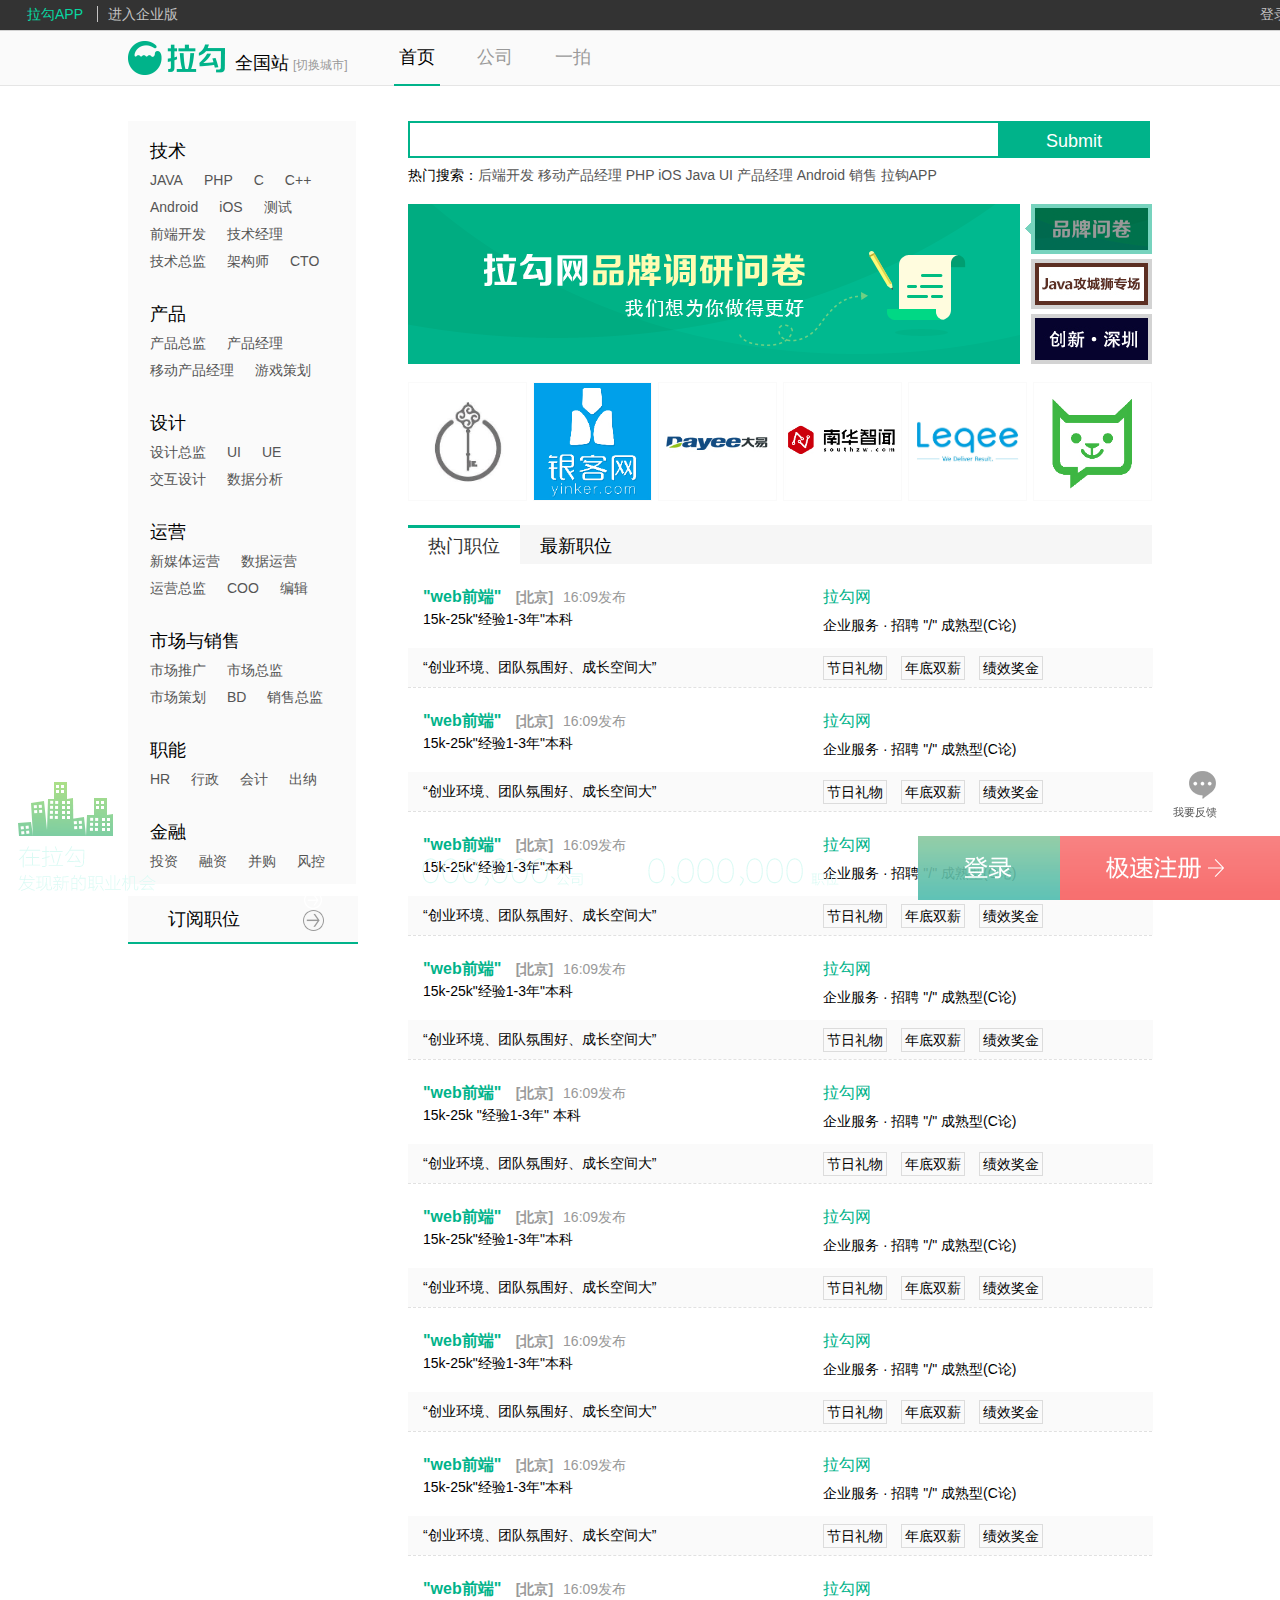
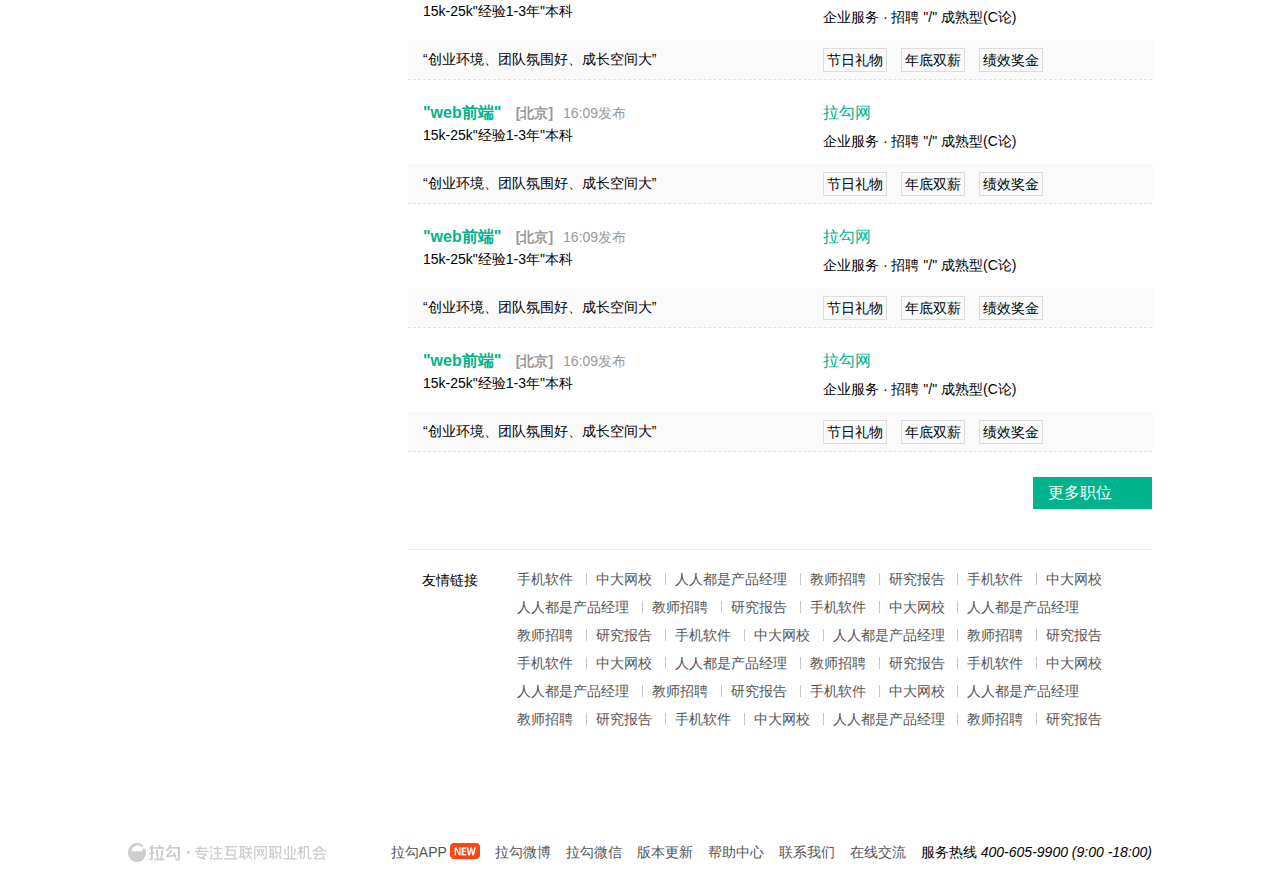
==== commit 2b0c0b3f: "利用gulp进行了压缩优化" ====
--- a/index.html
+++ b/index.html
@@ -1,1964 +1 @@
-<!DOCTYPE html>
-<html lang="en">
-<head>
-    <meta charset="UTF-8">
-    <title>Title</title>
-    <link rel="stylesheet" href="css/index.css">
-</head>
-<body>
-<div id="lg_tbar">
-        <div class="firstBtn_div">
-            <div class="firstBtn_a1">
-                <a href="" class="firstBtn_a1_a1" target="_blank">拉勾APP</a>
-                <a href="" class="firstBtn_a1_a2" target="_blank">进入企业版</a>
-            </div>
-            <div class="secondBtn_a2">
-                <a href="log.html" class="secondBtn_a2_a1" target="_blank">登录</a>
-                <a href="log.html" class="secondBtn_a2_a2" target="_blank">注册</a>
-            </div>
-        </div>
-    </div>
-<div class="lg_tnav">
-        <div class="secondBtn_div">
-            <div class="secondBtn_first">
-                <a href="http://www.lagou.com/" class="secondBtn_first_a"><h1>拉勾网</h1></a>
-
-                <div class="secondBtn_first_div">
-                    <strong>全国站</strong>
-                    <em id="logo_em">[切换城市]</em>
-                </div>
-            </div>
-            <ul class="secondBtn_second">
-                <li><a href="http://www.lagou.com/" class="secondBtn_second_a1"
-                       style="color: black;border-bottom: 2px solid #00b38a">首页</a></li>
-                <li><a href="http://www.lagou.com/gongsi/">公司</a></li>
-                <li><a href="http://pai.lagou.com/index.html" target="_blank">一拍</a></li>
-            </ul>
-        </div>
-    </div>
-<div class="container clearfix" id="container" style="min-height: 844px;">
-    <div class="navigation">
-        <ul class="navigation_fir">
-            <li class="navigation_fir_1">
-                <div class="navigation_fir_1_left">
-                    <h2>技术</h2>
-                    <a href="">JAVA</a>
-                    <a href="">PHP</a>
-                    <a href="">C</a>
-                    <a href="">C++</a>
-                    <a href="">Android</a>
-                    <a href="">iOS</a>
-                    <a href="">测试</a>
-                    <a href="">前端开发</a>
-                    <a href="">技术经理</a>
-                    <a href="">技术总监</a>
-                    <a href="">架构师</a>
-                    <a href="">CTO</a>
-                </div>
-                <div class="navigation_fir_1_right">
-                    <d1 class="navigation_fir_1_right_d1">
-                        <dt>
-                            <a href="">后端开发</a>
-                        </dt>
-                        <dd>
-                            <a href="">JAVA</a>
-                            <a href="">PHP</a>
-                            <a href="">Python</a>
-                            <a href="">.NET</a>
-                            <a href="">C#</a>
-                            <a href="">C++</a>
-                            <a href="">C</a>
-                            <a href="">VB</a>
-                            <a href="">Delphi</a>
-                            <a href="">Perl</a>
-                            <a href="">Ruby</a>
-                            <a href="">Hadoop</a>
-                            <a href="">Node.js</a>
-                            <a href="">数据挖掘</a>
-                            <a href="">自然语言处理</a>
-                            <a href="">搜索算法</a>
-                            <a href="">精准推荐</a>
-                            <a href="">全栈工程师</a>
-                            <a href="">GO</a>
-                            <a href="">ASP</a>
-                            <a href="">Shell</a>
-                            <a href="">后端开发其他</a>
-                        </dd>
-                    </d1>
-                    <d1 class="navigation_fir_1_right_d1">
-                        <dt>
-                            <a href="">移动开发</a>
-                        </dt>
-                        <dd>
-                            <a href="">HTML5</a>
-                            <a href="">Android</a>
-                            <a href="">iOS</a>
-                            <a href="">WP</a>
-                            <a href="">移动开发其他</a>
-                        </dd>
-                    </d1>
-                    <d1 class="navigation_fir_1_right_d1">
-                        <dt>
-                            <a href="">前端开发</a>
-                        </dt>
-                        <dd>
-                            <a href="">web前端</a>
-                            <a href="">html5</a>
-                            <a href="">flash</a>
-                            <a href="">javascript</a>
-                            <a href="">U3D</a>
-                            <a href="">COCOS2D-X</a>
-                            <a href="">前端开发其他</a>
-                        </dd>
-                    </d1>
-                    <d1 class="navigation_fir_1_right_d1">
-                        <dt>
-                            <a href="">硬件开发</a>
-                        </dt>
-                        <dd>
-                            <a href="#">硬件</a>
-                            <a href="#">嵌入式</a>
-                            <a href="#">自动化</a>
-                            <a href="#">单片机</a>
-                            <a href="#">电路设计</a>
-                            <a href="#">驱动开发</a>
-                            <a href="#">系统集成</a>
-                            <a href="#">FPGA卡法</a>
-                            <a href="#">DSP开发</a>
-                            <a href="#">ARM开发</a>
-                            <a href="#">PCB工艺</a>
-                            <a href="#">模具设计</a>
-                            <a href="#">热传导</a>
-                            <a href="#">材料工程师</a>
-                            <a href="#">精益工程师</a>
-                            <a href="#">射频工程师</a>
-                            <a href="#">硬件开发其它</a>
-
-                        </dd>
-                    </d1>
-                    <d1 class="navigation_fir_1_right_d1">
-                        <dt>
-                            <a href="">运维</a>
-                        </dt>
-                        <dd>
-                            <a href="">运维工程师</a>
-                            <a href="">运维开发工程师</a>
-                            <a href="">运维测试</a>
-                            <a href="">网络工程师</a>
-                        </dd>
-                    </d1>
-                    <d1 class="navigation_fir_1_right_d1">
-                        <dt>
-                            <a href="">DBA</a>
-                        </dt>
-                        <dd>
-                            <a href="">MYSQL</a>
-                            <a href="">sqlserver</a>
-                            <a href="">Oracal</a>
-                            <a href="">DB2</a>
-                            <a href="">MongoDB</a>
-                            <a href="">ETL</a>
-                            <a href="">Hive</a>
-                            <a href="">数据仓库</a>
-                            <a href="">DBA其他</a>
-
-                        </dd>
-                    </d1>
-                    <d1 class="navigation_fir_1_right_d1">
-                        <dt>
-                            <a href="">高端职位</a>
-                        </dt>
-                        <dd>
-                            <a href="">技术经理</a>
-                            <a href="">架构师</a>
-                            <a href="">技术总监</a>
-                            <a href="">CTO</a>
-                            <a href="">运维总监</a>
-                            <a href="">技术合伙人</a>
-                            <a href="">项目总监</a>
-                            <a href="">测试总监</a>
-                            <a href="">安全专家</a>
-                            <a href="">高端职位技术其他</a>
-
-                        </dd>
-                    </d1>
-                    <d1 class="navigation_fir_1_right_d1">
-                        <dt>
-                            <a href="">项目管理</a>
-                        </dt>
-                        <dd>
-                            <a href="">项目经理</a>
-                            <a href="">项目助理</a>
-                        </dd>
-                    </d1>
-                    <d1 class="navigation_fir_1_right_d1">
-                        <dt>
-                            <a href="">硬件开发</a>
-                        </dt>
-                        <dd>
-                            <a href="">硬件</a>
-                            <a href="">嵌入式</a>
-                            <a href="">自动化</a>
-                            <a href="">电路设计</a>
-                            <a href="">驱动开发</a>
-                            <a href="">系统集成</a>
-                            <a href="">FPGA开发</a>
-                        </dd>
-                    </d1>
-                    <d1 class="navigation_fir_1_right_d1">
-                        <dt>
-                            <a href="">企业软件</a>
-                        </dt>
-                        <dd>
-                            <a href="">实施工程师</a>
-                            <a href="">售前工程师</a>
-                            <a href="">售后工程师</a>
-                            <a href="">BI工程师</a>
-                            <a href="">企业软件其他</a>
-                        </dd>
-                    </d1>
-                </div>
-            </li>
-            <li class="navigation_fir_1">
-                <div class="navigation_fir_1_left">
-                    <h2>产品</h2>
-                    <a href="">产品总监</a>
-                    <a href="">产品经理</a>
-                    <a href="">移动产品经理</a>
-                    <a href="">游戏策划</a>
-                </div>
-                <div class="navigation_fir_1_right" style="top:120px">
-                    <d1 class="navigation_fir_1_right_d1">
-                        <dt>
-                            <a href="">产品经理</a>
-                        </dt>
-                        <dd>
-                            <a href="">产品经理</a>
-                            <a href="">网页产品经理</a>
-                            <a href="">移动产品经理</a>
-                            <a href="">产品助理</a>
-                            <a href="">数据产品经理</a>
-                            <a href="">电商产品经理</a>
-                            <a href="">游戏策划</a>
-                            <a href="">产品实习生</a>
-                        </dd>
-                    </d1>
-                    <d1 class="navigation_fir_1_right_d1">
-                        <dt>
-                            <a href="">产品设计师</a>
-                        </dt>
-                        <dd>
-                            <a href="">网页产品设计师</a>
-                            <a href="">无线产品设计师</a>
-                        </dd>
-                    </d1>
-                    <d1 class="navigation_fir_1_right_d1">
-                        <dt>
-                            <a href="">高端职位</a>
-                        </dt>
-                        <dd>
-                            <a href="">产品部经理</a>
-                            <a href="">产品总监</a>
-                            <a href="">产品策划</a>
-                        </dd>
-                    </d1>
-                </div>
-            </li>
-            <li class="navigation_fir_1">
-                <div class="navigation_fir_1_left">
-                    <h2>设计</h2>
-                    <a href="">设计总监</a>
-                    <a href="">UI</a>
-                    <a href="">UE</a>
-                    <a href="">交互设计</a>
-                    <a href="">数据分析</a>
-                </div>
-                <div class="navigation_fir_1_right" style="top:180px">
-                    <d1 class="navigation_fir_1_right_d1">
-                        <dt>
-                            <a href="">视觉</a>
-                        </dt>
-                        <dd>
-                            <a href="">JAVA</a>
-                            <a href="">PHP</a>
-                            <a href="">Python</a>
-                            <a href="">.NET</a>
-                            <a href="">C#</a>
-                            <a href="">C++</a>
-                            <a href="">C</a>
-                            <a href="">VB</a>
-                            <a href="">Delphi</a>
-                        </dd>
-                    </d1>
-                    <d1 class="navigation_fir_1_right_d1">
-                        <dt>
-                            <a href="">数据分析</a>
-                        </dt>
-                        <dd>
-                            <a href="">JAVA</a>
-                            <a href="">PHP</a>
-                            <a href="">Python</a>
-                            <a href="">.NET</a>
-                            <a href="">C#</a>
-                            <a href="">C++</a>
-                            <a href="">C</a>
-                            <a href="">VB</a>
-                            <a href="">Delphi</a>
-                        </dd>
-                    </d1>
-                    <d1 class="navigation_fir_1_right_d1">
-                        <dt>
-                            <a href="">UI设计</a>
-                        </dt>
-                        <dd>
-                            <a href="">JAVA</a>
-                            <a href="">PHP</a>
-                            <a href="">Python</a>
-                            <a href="">.NET</a>
-                            <a href="">C#</a>
-                            <a href="">C++</a>
-                            <a href="">C</a>
-                            <a href="">VB</a>
-                            <a href="">Delphi</a>
-                        </dd>
-                    </d1>
-                    <d1 class="navigation_fir_1_right_d1">
-                        <dt>
-                            <a href="">交互设计</a>
-                        </dt>
-                        <dd>
-                            <a href="">JAVA</a>
-                            <a href="">PHP</a>
-                            <a href="">Python</a>
-                            <a href="">.NET</a>
-                            <a href="">C#</a>
-                            <a href="">C++</a>
-                            <a href="">C</a>
-                            <a href="">VB</a>
-                            <a href="">Delphi</a>
-                        </dd>
-                    </d1>
-                </div>
-            </li>
-            <li class="navigation_fir_1">
-                <div class="navigation_fir_1_left">
-                    <h2>运营</h2>
-                    <a href="">新媒体运营</a>
-                    <a href="">数据运营</a>
-                    <a href="">运营总监</a>
-                    <a href="">COO</a>
-                    <a href="">编辑</a>
-                </div>
-                <div class="navigation_fir_1_right" style="top:300px">
-                    <d1 class="navigation_fir_1_right_d1">
-                        <dt>
-                            <a href="">后端开发</a>
-                        </dt>
-                        <dd>
-                            <a href="">JAVA</a>
-                            <a href="">PHP</a>
-                            <a href="">Python</a>
-                            <a href="">.NET</a>
-                            <a href="">C#</a>
-                            <a href="">C++</a>
-                            <a href="">C</a>
-                            <a href="">VB</a>
-                            <a href="">Delphi</a>
-                            <a href="">Perl</a>
-                            <a href="">Ruby</a>
-                            <a href="">Hadoop</a>
-                            <a href="">Node.js</a>
-                            <a href="">数据挖掘</a>
-                            <a href="">自然语言处理</a>
-                            <a href="">搜索算法</a>
-                            <a href="">精准推荐</a>
-                            <a href="">全栈工程师</a>
-                            <a href="">GO</a>
-                            <a href="">ASP</a>
-                            <a href="">Shell</a>
-                            <a href="">后端开发其他</a>
-                        </dd>
-                    </d1>
-                    <d1 class="navigation_fir_1_right_d1">
-                        <dt>
-                            <a href="">视觉</a>
-                        </dt>
-                        <dd>
-                            <a href="">JAVA</a>
-                            <a href="">PHP</a>
-                            <a href="">Python</a>
-                            <a href="">.NET</a>
-                            <a href="">C#</a>
-                            <a href="">C++</a>
-                            <a href="">C</a>
-                            <a href="">VB</a>
-                            <a href="">Delphi</a>
-                        </dd>
-                    </d1>
-                    <d1 class="navigation_fir_1_right_d1">
-                        <dt>
-                            <a href="">数据分析</a>
-                        </dt>
-                        <dd>
-                            <a href="">JAVA</a>
-                            <a href="">PHP</a>
-                            <a href="">Python</a>
-                            <a href="">.NET</a>
-                            <a href="">C#</a>
-                            <a href="">C++</a>
-                            <a href="">C</a>
-                            <a href="">VB</a>
-                            <a href="">Delphi</a>
-                        </dd>
-                    </d1>
-                </div>
-            </li>
-            <li class="navigation_fir_1">
-                <div class="navigation_fir_1_left">
-                    <h2>市场与销售</h2>
-                    <a href="">市场推广</a>
-                    <a href="">市场总监</a>
-                    <a href="">市场策划</a>
-                    <a href="">BD</a>
-                    <a href="">销售总监</a>
-                </div>
-                <div class="navigation_fir_1_right" style="top:330px">
-                    <d1 class="navigation_fir_1_right_d1">
-                        <dt>
-                            <a href="">后端开发</a>
-                        </dt>
-                        <dd>
-                            <a href="">JAVA</a>
-                            <a href="">PHP</a>
-                            <a href="">Python</a>
-                            <a href="">.NET</a>
-                            <a href="">C#</a>
-                            <a href="">C++</a>
-                            <a href="">C</a>
-                            <a href="">VB</a>
-                            <a href="">Delphi</a>
-                            <a href="">Perl</a>
-                            <a href="">Ruby</a>
-                            <a href="">Hadoop</a>
-                            <a href="">Node.js</a>
-                            <a href="">数据挖掘</a>
-                            <a href="">自然语言处理</a>
-                            <a href="">搜索算法</a>
-                            <a href="">精准推荐</a>
-                            <a href="">全栈工程师</a>
-                            <a href="">GO</a>
-                            <a href="">ASP</a>
-                            <a href="">Shell</a>
-                            <a href="">后端开发其他</a>
-                        </dd>
-                    </d1>
-                    <d1 class="navigation_fir_1_right_d1">
-                        <dt>
-                            <a href="">视觉</a>
-                        </dt>
-                        <dd>
-                            <a href="">JAVA</a>
-                            <a href="">PHP</a>
-                            <a href="">Python</a>
-                            <a href="">.NET</a>
-                            <a href="">C#</a>
-                            <a href="">C++</a>
-                            <a href="">C</a>
-                            <a href="">VB</a>
-                            <a href="">Delphi</a>
-                        </dd>
-                    </d1>
-                    <d1 class="navigation_fir_1_right_d1">
-                        <dt>
-                            <a href="">数据分析</a>
-                        </dt>
-                        <dd>
-                            <a href="">JAVA</a>
-                            <a href="">PHP</a>
-                            <a href="">Python</a>
-                            <a href="">.NET</a>
-                            <a href="">C#</a>
-                            <a href="">C++</a>
-                            <a href="">C</a>
-                            <a href="">VB</a>
-                            <a href="">Delphi</a>
-                        </dd>
-                    </d1>
-                </div>
-            </li>
-            <li class="navigation_fir_1">
-                <div class="navigation_fir_1_left">
-                    <h2>职能</h2>
-                    <a href="">HR</a>
-                    <a href="">行政</a>
-                    <a href="">会计</a>
-                    <a href="">出纳</a>
-                </div>
-                <div class="navigation_fir_1_right" style="top:380px">
-                    <d1 class="navigation_fir_1_right_d1">
-                        <dt>
-                            <a href="">后端开发</a>
-                        </dt>
-                        <dd>
-                            <a href="">JAVA</a>
-                            <a href="">PHP</a>
-                            <a href="">Python</a>
-                            <a href="">.NET</a>
-                            <a href="">C#</a>
-                            <a href="">C++</a>
-                            <a href="">C</a>
-                            <a href="">VB</a>
-                            <a href="">Delphi</a>
-                            <a href="">Perl</a>
-                            <a href="">Ruby</a>
-                            <a href="">Hadoop</a>
-                            <a href="">Node.js</a>
-                            <a href="">数据挖掘</a>
-                            <a href="">自然语言处理</a>
-                            <a href="">搜索算法</a>
-                            <a href="">精准推荐</a>
-                            <a href="">全栈工程师</a>
-                            <a href="">GO</a>
-                            <a href="">ASP</a>
-                            <a href="">Shell</a>
-                            <a href="">后端开发其他</a>
-                        </dd>
-                    </d1>
-                    <d1 class="navigation_fir_1_right_d1">
-                        <dt>
-                            <a href="">视觉</a>
-                        </dt>
-                        <dd>
-                            <a href="">JAVA</a>
-                            <a href="">PHP</a>
-                            <a href="">Python</a>
-                            <a href="">.NET</a>
-                            <a href="">C#</a>
-                            <a href="">C++</a>
-                            <a href="">C</a>
-                            <a href="">VB</a>
-                            <a href="">Delphi</a>
-                        </dd>
-                    </d1>
-                    <d1 class="navigation_fir_1_right_d1">
-                        <dt>
-                            <a href="">数据分析</a>
-                        </dt>
-                        <dd>
-                            <a href="">JAVA</a>
-                            <a href="">PHP</a>
-                            <a href="">Python</a>
-                            <a href="">.NET</a>
-                            <a href="">C#</a>
-                            <a href="">C++</a>
-                            <a href="">C</a>
-                            <a href="">VB</a>
-                            <a href="">Delphi</a>
-                        </dd>
-                    </d1>
-                    <d1 class="navigation_fir_1_right_d1">
-                        <dt>
-                            <a href="">视觉</a>
-                        </dt>
-                        <dd>
-                            <a href="">JAVA</a>
-                            <a href="">PHP</a>
-                            <a href="">Python</a>
-                            <a href="">.NET</a>
-                            <a href="">C#</a>
-                            <a href="">C++</a>
-                            <a href="">C</a>
-                            <a href="">VB</a>
-                            <a href="">Delphi</a>
-                        </dd>
-                    </d1>
-                    <d1 class="navigation_fir_1_right_d1">
-                        <dt>
-                            <a href="">数据分析</a>
-                        </dt>
-                        <dd>
-                            <a href="">JAVA</a>
-                            <a href="">PHP</a>
-                            <a href="">Python</a>
-                            <a href="">.NET</a>
-                            <a href="">C#</a>
-                            <a href="">C++</a>
-                            <a href="">C</a>
-                            <a href="">VB</a>
-                            <a href="">Delphi</a>
-                        </dd>
-                    </d1>
-                </div>
-            </li>
-            <li class="navigation_fir_1">
-                <div class="navigation_fir_1_left">
-                    <h2>金融</h2>
-                    <a href="">投资</a>
-                    <a href="">融资</a>
-                    <a href="">并购</a>
-                    <a href="">风控</a>
-                </div>
-                <div class="navigation_fir_1_right" style="top:540px">
-                    <d1 class="navigation_fir_1_right_d1">
-                        <dt>
-                            <a href="">后端开发</a>
-                        </dt>
-                        <dd>
-                            <a href="">JAVA</a>
-                            <a href="">PHP</a>
-                            <a href="">Python</a>
-                            <a href="">.NET</a>
-                            <a href="">C#</a>
-                            <a href="">C++</a>
-                            <a href="">C</a>
-                            <a href="">VB</a>
-                            <a href="">Delphi</a>
-                            <a href="">Perl</a>
-                            <a href="">Ruby</a>
-                            <a href="">Hadoop</a>
-                            <a href="">Node.js</a>
-                            <a href="">数据挖掘</a>
-                            <a href="">自然语言处理</a>
-                            <a href="">搜索算法</a>
-                            <a href="">精准推荐</a>
-                            <a href="">全栈工程师</a>
-                            <a href="">GO</a>
-                            <a href="">ASP</a>
-                            <a href="">Shell</a>
-                            <a href="">后端开发其他</a>
-                        </dd>
-                    </d1>
-                    <d1 class="navigation_fir_1_right_d1">
-                        <dt>
-                            <a href="">视觉</a>
-                        </dt>
-                        <dd>
-                            <a href="">JAVA</a>
-                            <a href="">PHP</a>
-                            <a href="">Python</a>
-                            <a href="">.NET</a>
-                            <a href="">C#</a>
-                            <a href="">C++</a>
-                            <a href="">C</a>
-                            <a href="">VB</a>
-                            <a href="">Delphi</a>
-                        </dd>
-                    </d1>
-                    <d1 class="navigation_fir_1_right_d1">
-                        <dt>
-                            <a href="">数据分析</a>
-                        </dt>
-                        <dd>
-                            <a href="">JAVA</a>
-                            <a href="">PHP</a>
-                            <a href="">Python</a>
-                            <a href="">.NET</a>
-                            <a href="">C#</a>
-                            <a href="">C++</a>
-                            <a href="">C</a>
-                            <a href="">VB</a>
-                            <a href="">Delphi</a>
-                        </dd>
-                    </d1>
-                </div>
-            </li>
-        </ul>
-        <div class="navigation_sec">
-            <a href="">订阅职位</a>
-        </div>
-    </div>
-    <div class="mainContent">
-        <div id="search_box" class="search_box">
-            <form action="">
-                <input class="search_input_text" id="search_input_text" type="text">
-                <input class="search_input_summit" id="search_input_summit" type="submit">
-            </form>
-            <div class="search_list" id="search_list">
-                <div class="search_list_job">
-                    <ul class="job_search search_ul">
-                    </ul>
-                    <div id="searchPosInfo" class="search_description1" style="display: none;">职位</div>
-                </div>
-                <div class="search_list_com">
-                    <ul class="com_search search_ul">
-                    </ul>
-                    <div id="searchComInfo" class="search_description2" style="display: none;">公司</div>
-                </div>
-            </div>
-        </div>
-        <dl class="hot">
-            <dt>热门搜索：</dt>
-            <dd>
-                <a href="#">后端开发</a>
-                <a href="#">移动产品经理</a>
-                <a href="#">PHP</a>
-                <a href="#">iOS</a>
-                <a href="#">Java</a>
-                <a href="#">UI</a>
-                <a href="#">产品经理</a>
-                <a href="#">Android</a>
-                <a href="#">销售</a>
-                <a href="#">拉钩APP</a>
-            </dd>
-        </dl>
-        <div id="banner" class="banner">
-            <div class="banner_bg">
-                <div class="banner_bg_1 current">
-                    <a href="">
-                        <img src="img/banner_bg_1.PNG" alt="">
-                    </a>
-                </div>
-                <div class="banner_bg_1">
-                    <a href="">
-                        <img src="img/banner_bg_2.JPG" alt="">
-                    </a>
-                </div>
-                <div class="banner_bg_1">
-                    <a href="">
-                        <img src="img/banner_bg_3.JPG" alt="">
-                    </a>
-                </div>
-                <div class="banner_bg_1 current">
-                    <a href="">
-                        <img src="img/banner_bg_1.PNG" alt="">
-                    </a>
-                </div>
-            </div>
-            <div class="banner_control">
-                <em id="banner_control_em"></em>
-                <ul class="banner_control_ul">
-                    <li class="banner_control_1 current">
-                        <i style="background:black"></i>
-                        <img src="img/banner_control_1.PNG" alt="">
-                    </li>
-                    <li class="banner_control_2">
-                        <i style="background:none"></i>
-                        <img src="img/banner_control_2.JPG" alt="">
-                    </li>
-                    <li class="banner_control_3">
-                        <i style="background:none"></i>
-                        <img src="img/banner_control_3.JPG" alt="">
-                    </li>
-                </ul>
-            </div>
-        </div>
-        <ul class="thumbs" id="thumbs">
-            <li>
-                <a class="thumbs_1_a" href="">
-                    <img src="img/thumbs_1.jpg" alt="">
-                    <div class="thumb_mark">
-                        <h2>灵思云图</h2>
-                        <em></em>
-                        <p title="">灵于思,敏于行</p>
-                    </div>
-                </a>
-            </li>
-            <li>
-                <a  class="thumbs_1_a" href="">
-                    <img src="img/thumbs_2.jpg" alt="">
-                    <div class="thumb_mark">
-                        <h2>银客网</h2>
-                        <em></em>
-                        <p title="">具有完整生态的综合性互联网金融集团</p>
-                    </div>
-                </a>
-            </li>
-            <li>
-                <a class="thumbs_1_a" href="">
-                    <img src="img/thumbs_3.jpg" alt="">
-                    <div class="thumb_mark">
-                        <h2>大易云计</h2>
-                        <em></em>
-                        <p title="">中国领先的基于云计算的招聘解决供应商</p>
-                    </div>
-                </a>
-            </li>
-            <li>
-                <a class="thumbs_1_a" href="">
-                    <img src="img/thumbs_4.png" alt="">
-                    <div class="thumb_mark">
-                        <h2>南华新闻</h2>
-                        <em></em>
-                        <p title="">在这里.你有充分的空间演绎自我,演绎精彩,欢迎您/p>
-                    </div>
-                </a>
-            </li>
-            <li>
-                <a class="thumbs_1_a" href="">
-                    <img src="img/thumbs_5.jpg" alt="">
-                    <div class="thumb_mark">
-                        <h2>乐基网络</h2>
-                        <em></em>
-                        <p title="">我们是快速成长的电商网站</p>
-                    </div>
-                </a>
-            </li>
-            <li class=" last">
-                <a class="thumbs_1_a" href="">
-                    <img src="img/thumbs_6.png" alt="">
-                    <div class="thumb_mark">
-                        <h2>猫咪会社</h2>
-                        <em></em>
-                        <p title="">来,跟大喵说再见!</p>
-                    </div>
-                </a>
-            </li>
-        </ul>
-        <ul class="job_tab" id="job_tab">
-            <li class="current">热门职位</li>
-            <li class="">最新职位</li>
-        </ul>
-        <div id="job_list">
-            <div class="job_list init_job_list">
-                <ul>
-                    <li class="job_list_item">
-                        <div class="jli_top">
-                            <div class="fl jli_top_l">
-                                <div class="job_name">
-                                    <h2>
-                                        <a href="">
-                                            "web前端"
-                                            <span>[北京]</span>
-                                        </a>
-                                    </h2>
-                                    <span class="fl">16:09发布</span>
-                                </div>
-                                <div class="job_salary">
-                                    <span class="salary fl">15k-25k</span>
-                                    <span>
-                                        "经验1-3年"
-                                    </span>
-                                    <span>本科</span>
-                                </div>
-                            </div>
-                            <div class="fr jli_top_r">
-                                <div class="company_name wordCut">
-                                    <a href="">拉勾网</a>
-                                </div>
-                                <div class="industry wordCut">
-                                    <span>企业服务 · 招聘</span>
-                                    "/"
-                                    <span>成熟型(C论)</span>
-                                </div>
-                            </div>
-                        </div>
-                        <div class="jli_bottom">
-                            <div class="jli_bottom_l fl wordCut">
-                                “创业环境、团队氛围好、成长空间大”
-                            </div>
-                            <div class="jli_bottom_r fl">
-                                <span>节日礼物</span>
-                                <span>年底双薪</span>
-                                <span>绩效奖金</span>
-                            </div>
-                        </div>
-                    </li>
-                    <li class="job_list_item">
-                        <div class="jli_top">
-                            <div class="fl jli_top_l">
-                                <div class="job_name">
-                                    <h2>
-                                        <a href="">
-                                            "web前端"
-                                            <span>[北京]</span>
-                                        </a>
-                                    </h2>
-                                    <span class="fl">16:09发布</span>
-                                </div>
-                                <div class="job_salary">
-                                    <span class="salary fl">15k-25k</span>
-                                    <span>
-                                        "经验1-3年"
-                                    </span>
-                                    <span>本科</span>
-                                </div>
-                            </div>
-                            <div class="fr jli_top_r">
-                                <div class="company_name wordCut">
-                                    <a href="">拉勾网</a>
-                                </div>
-                                <div class="industry wordCut">
-                                    <span>企业服务 · 招聘</span>
-                                    "/"
-                                    <span>成熟型(C论)</span>
-                                </div>
-                            </div>
-                        </div>
-                        <div class="jli_bottom">
-                            <div class="jli_bottom_l fl wordCut">
-                                “创业环境、团队氛围好、成长空间大”
-                            </div>
-                            <div class="jli_bottom_r fl">
-                                <span>节日礼物</span>
-                                <span>年底双薪</span>
-                                <span>绩效奖金</span>
-                            </div>
-                        </div>
-                    </li>
-                    <li class="job_list_item">
-                        <div class="jli_top">
-                            <div class="fl jli_top_l">
-                                <div class="job_name">
-                                    <h2>
-                                        <a href="">
-                                            "web前端"
-                                            <span>[北京]</span>
-                                        </a>
-                                    </h2>
-                                    <span class="fl">16:09发布</span>
-                                </div>
-                                <div class="job_salary">
-                                    <span class="salary fl">15k-25k</span>
-                                    <span>
-                                        "经验1-3年"
-                                    </span>
-                                    <span>本科</span>
-                                </div>
-                            </div>
-                            <div class="fr jli_top_r">
-                                <div class="company_name wordCut">
-                                    <a href="">拉勾网</a>
-                                </div>
-                                <div class="industry wordCut">
-                                    <span>企业服务 · 招聘</span>
-                                    "/"
-                                    <span>成熟型(C论)</span>
-                                </div>
-                            </div>
-                        </div>
-                        <div class="jli_bottom">
-                            <div class="jli_bottom_l fl wordCut">
-                                “创业环境、团队氛围好、成长空间大”
-                            </div>
-                            <div class="jli_bottom_r fl">
-                                <span>节日礼物</span>
-                                <span>年底双薪</span>
-                                <span>绩效奖金</span>
-                            </div>
-                        </div>
-                    </li>
-                    <li class="job_list_item">
-                        <div class="jli_top">
-                            <div class="fl jli_top_l">
-                                <div class="job_name">
-                                    <h2>
-                                        <a href="">
-                                            "web前端"
-                                            <span>[北京]</span>
-                                        </a>
-                                    </h2>
-                                    <span class="fl">16:09发布</span>
-                                </div>
-                                <div class="job_salary">
-                                    <span class="salary fl">15k-25k</span>
-                                    <span>
-                                        "经验1-3年"
-                                    </span>
-                                    <span>本科</span>
-                                </div>
-                            </div>
-                            <div class="fr jli_top_r">
-                                <div class="company_name wordCut">
-                                    <a href="">拉勾网</a>
-                                </div>
-                                <div class="industry wordCut">
-                                    <span>企业服务 · 招聘</span>
-                                    "/"
-                                    <span>成熟型(C论)</span>
-                                </div>
-                            </div>
-                        </div>
-                        <div class="jli_bottom">
-                            <div class="jli_bottom_l fl wordCut">
-                                “创业环境、团队氛围好、成长空间大”
-                            </div>
-                            <div class="jli_bottom_r fl">
-                                <span>节日礼物</span>
-                                <span>年底双薪</span>
-                                <span>绩效奖金</span>
-                            </div>
-                        </div>
-                    </li>
-                    <li class="job_list_item">
-                        <div class="jli_top">
-                            <div class="fl jli_top_l">
-                                <div class="job_name">
-                                    <h2>
-                                        <a href="">
-                                            "web前端"
-                                            <span>[北京]</span>
-                                        </a>
-                                    </h2>
-                                    <span class="fl">16:09发布</span>
-                                </div>
-                                <div class="job_salary>
-                                    <span class="salary fl">15k-25k</span>
-                                    <span>
-                                        "经验1-3年"
-                                    </span>
-                                    <span>本科</span>
-                                </div>
-                            </div>
-                            <div class="fr jli_top_r">
-                                <div class="company_name wordCut">
-                                    <a href="">拉勾网</a>
-                                </div>
-                                <div class="industry wordCut">
-                                    <span>企业服务 · 招聘</span>
-                                    "/"
-                                    <span>成熟型(C论)</span>
-                                </div>
-                            </div>
-                        </div>
-                        <div class="jli_bottom">
-                            <div class="jli_bottom_l fl wordCut">
-                                “创业环境、团队氛围好、成长空间大”
-                            </div>
-                            <div class="jli_bottom_r fl">
-                                <span>节日礼物</span>
-                                <span>年底双薪</span>
-                                <span>绩效奖金</span>
-                            </div>
-                        </div>
-                    </li>
-                    <li class="job_list_item">
-                        <div class="jli_top">
-                            <div class="fl jli_top_l">
-                                <div class="job_name">
-                                    <h2>
-                                        <a href="">
-                                            "web前端"
-                                            <span>[北京]</span>
-                                        </a>
-                                    </h2>
-                                    <span class="fl">16:09发布</span>
-                                </div>
-                                <div class="job_salary">
-                                    <span class="salary fl">15k-25k</span>
-                                    <span>
-                                        "经验1-3年"
-                                    </span>
-                                    <span>本科</span>
-                                </div>
-                            </div>
-                            <div class="fr jli_top_r">
-                                <div class="company_name wordCut">
-                                    <a href="">拉勾网</a>
-                                </div>
-                                <div class="industry wordCut">
-                                    <span>企业服务 · 招聘</span>
-                                    "/"
-                                    <span>成熟型(C论)</span>
-                                </div>
-                            </div>
-                        </div>
-                        <div class="jli_bottom">
-                            <div class="jli_bottom_l fl wordCut">
-                                “创业环境、团队氛围好、成长空间大”
-                            </div>
-                            <div class="jli_bottom_r fl">
-                                <span>节日礼物</span>
-                                <span>年底双薪</span>
-                                <span>绩效奖金</span>
-                            </div>
-                        </div>
-                    </li>
-                    <li class="job_list_item">
-                        <div class="jli_top">
-                            <div class="fl jli_top_l">
-                                <div class="job_name">
-                                    <h2>
-                                        <a href="">
-                                            "web前端"
-                                            <span>[北京]</span>
-                                        </a>
-                                    </h2>
-                                    <span class="fl">16:09发布</span>
-                                </div>
-                                <div class="job_salary">
-                                    <span class="salary fl">15k-25k</span>
-                                    <span>
-                                        "经验1-3年"
-                                    </span>
-                                    <span>本科</span>
-                                </div>
-                            </div>
-                            <div class="fr jli_top_r">
-                                <div class="company_name wordCut">
-                                    <a href="">拉勾网</a>
-                                </div>
-                                <div class="industry wordCut">
-                                    <span>企业服务 · 招聘</span>
-                                    "/"
-                                    <span>成熟型(C论)</span>
-                                </div>
-                            </div>
-                        </div>
-                        <div class="jli_bottom">
-                            <div class="jli_bottom_l fl wordCut">
-                                “创业环境、团队氛围好、成长空间大”
-                            </div>
-                            <div class="jli_bottom_r fl">
-                                <span>节日礼物</span>
-                                <span>年底双薪</span>
-                                <span>绩效奖金</span>
-                            </div>
-                        </div>
-                    </li>
-                    <li class="job_list_item">
-                        <div class="jli_top">
-                            <div class="fl jli_top_l">
-                                <div class="job_name">
-                                    <h2>
-                                        <a href="">
-                                            "web前端"
-                                            <span>[北京]</span>
-                                        </a>
-                                    </h2>
-                                    <span class="fl">16:09发布</span>
-                                </div>
-                                <div class="job_salary">
-                                    <span class="salary fl">15k-25k</span>
-                                    <span>
-                                        "经验1-3年"
-                                    </span>
-                                    <span>本科</span>
-                                </div>
-                            </div>
-                            <div class="fr jli_top_r">
-                                <div class="company_name wordCut">
-                                    <a href="">拉勾网</a>
-                                </div>
-                                <div class="industry wordCut">
-                                    <span>企业服务 · 招聘</span>
-                                    "/"
-                                    <span>成熟型(C论)</span>
-                                </div>
-                            </div>
-                        </div>
-                        <div class="jli_bottom">
-                            <div class="jli_bottom_l fl wordCut">
-                                “创业环境、团队氛围好、成长空间大”
-                            </div>
-                            <div class="jli_bottom_r fl">
-                                <span>节日礼物</span>
-                                <span>年底双薪</span>
-                                <span>绩效奖金</span>
-                            </div>
-                        </div>
-                    </li>
-                    <li class="job_list_item">
-                        <div class="jli_top">
-                            <div class="fl jli_top_l">
-                                <div class="job_name">
-                                    <h2>
-                                        <a href="">
-                                            "web前端"
-                                            <span>[北京]</span>
-                                        </a>
-                                    </h2>
-                                    <span class="fl">16:09发布</span>
-                                </div>
-                                <div class="job_salary">
-                                    <span class="salary fl">15k-25k</span>
-                                    <span>
-                                        "经验1-3年"
-                                    </span>
-                                    <span>本科</span>
-                                </div>
-                            </div>
-                            <div class="fr jli_top_r">
-                                <div class="company_name wordCut">
-                                    <a href="">拉勾网</a>
-                                </div>
-                                <div class="industry wordCut">
-                                    <span>企业服务 · 招聘</span>
-                                    "/"
-                                    <span>成熟型(C论)</span>
-                                </div>
-                            </div>
-                        </div>
-                        <div class="jli_bottom">
-                            <div class="jli_bottom_l fl wordCut">
-                                “创业环境、团队氛围好、成长空间大”
-                            </div>
-                            <div class="jli_bottom_r fl">
-                                <span>节日礼物</span>
-                                <span>年底双薪</span>
-                                <span>绩效奖金</span>
-                            </div>
-                        </div>
-                    </li>
-                    <li class="job_list_item">
-                        <div class="jli_top">
-                            <div class="fl jli_top_l">
-                                <div class="job_name">
-                                    <h2>
-                                        <a href="">
-                                            "web前端"
-                                            <span>[北京]</span>
-                                        </a>
-                                    </h2>
-                                    <span class="fl">16:09发布</span>
-                                </div>
-                                <div class="job_salary">
-                                    <span class="salary fl">15k-25k</span>
-                                    <span>
-                                        "经验1-3年"
-                                    </span>
-                                    <span>本科</span>
-                                </div>
-                            </div>
-                            <div class="fr jli_top_r">
-                                <div class="company_name wordCut">
-                                    <a href="">拉勾网</a>
-                                </div>
-                                <div class="industry wordCut">
-                                    <span>企业服务 · 招聘</span>
-                                    "/"
-                                    <span>成熟型(C论)</span>
-                                </div>
-                            </div>
-                        </div>
-                        <div class="jli_bottom">
-                            <div class="jli_bottom_l fl wordCut">
-                                “创业环境、团队氛围好、成长空间大”
-                            </div>
-                            <div class="jli_bottom_r fl">
-                                <span>节日礼物</span>
-                                <span>年底双薪</span>
-                                <span>绩效奖金</span>
-                            </div>
-                        </div>
-                    </li>
-                    <li class="job_list_item">
-                        <div class="jli_top">
-                            <div class="fl jli_top_l">
-                                <div class="job_name">
-                                    <h2>
-                                        <a href="">
-                                            "web前端"
-                                            <span>[北京]</span>
-                                        </a>
-                                    </h2>
-                                    <span class="fl">16:09发布</span>
-                                </div>
-                                <div class="job_salary">
-                                    <span class="salary fl">15k-25k</span>
-                                    <span>
-                                        "经验1-3年"
-                                    </span>
-                                    <span>本科</span>
-                                </div>
-                            </div>
-                            <div class="fr jli_top_r">
-                                <div class="company_name wordCut">
-                                    <a href="">拉勾网</a>
-                                </div>
-                                <div class="industry wordCut">
-                                    <span>企业服务 · 招聘</span>
-                                    "/"
-                                    <span>成熟型(C论)</span>
-                                </div>
-                            </div>
-                        </div>
-                        <div class="jli_bottom">
-                            <div class="jli_bottom_l fl wordCut">
-                                “创业环境、团队氛围好、成长空间大”
-                            </div>
-                            <div class="jli_bottom_r fl">
-                                <span>节日礼物</span>
-                                <span>年底双薪</span>
-                                <span>绩效奖金</span>
-                            </div>
-                        </div>
-                    </li>
-                    <li class="job_list_item">
-                        <div class="jli_top">
-                            <div class="fl jli_top_l">
-                                <div class="job_name">
-                                    <h2>
-                                        <a href="">
-                                            "web前端"
-                                            <span>[北京]</span>
-                                        </a>
-                                    </h2>
-                                    <span class="fl">16:09发布</span>
-                                </div>
-                                <div class="job_salary">
-                                    <span class="salary fl">15k-25k</span>
-                                    <span>
-                                        "经验1-3年"
-                                    </span>
-                                    <span>本科</span>
-                                </div>
-                            </div>
-                            <div class="fr jli_top_r">
-                                <div class="company_name wordCut">
-                                    <a href="">拉勾网</a>
-                                </div>
-                                <div class="industry wordCut">
-                                    <span>企业服务 · 招聘</span>
-                                    "/"
-                                    <span>成熟型(C论)</span>
-                                </div>
-                            </div>
-                        </div>
-                        <div class="jli_bottom">
-                            <div class="jli_bottom_l fl wordCut">
-                                “创业环境、团队氛围好、成长空间大”
-                            </div>
-                            <div class="jli_bottom_r fl">
-                                <span>节日礼物</span>
-                                <span>年底双薪</span>
-                                <span>绩效奖金</span>
-                            </div>
-                        </div>
-                    </li>
-                </ul>
-                <a href="javascript:;" class="morejob">更多职位</a>
-            </div>
-            <div class="new_list init_job_list">
-                <ul>
-                    <li class="job_list_item">
-                        <div class="jli_top">
-                            <div class="fl jli_top_l">
-                                <div class="job_name">
-                                    <h2>
-                                        <a href="">
-                                            "web后端"
-                                            <span>[青岛]</span>
-                                        </a>
-                                    </h2>
-                                    <span class="fl">11:发布</span>
-                                </div>
-                                <div class="job_salary">
-                                    <span class="salary fl">11k-25k</span>
-                                    <span>
-                                        "经验2年"
-                                    </span>
-                                    <span>专科</span>
-                                </div>
-                            </div>
-                            <div class="fr jli_top_r">
-                                <div class="company_name wordCut">
-                                    <a href="">拉勾网</a>
-                                </div>
-                                <div class="industry wordCut">
-                                    <span>企业服务 · 招聘</span>
-                                    "/"
-                                    <span>成熟型(C论)</span>
-                                </div>
-                            </div>
-                        </div>
-                        <div class="jli_bottom">
-                            <div class="jli_bottom_l fl wordCut">
-                                “创业环境、团队氛围好、成长空间大”
-                            </div>
-                            <div class="jli_bottom_r fl">
-                                <span>节日礼物</span>
-                                <span>年底双薪</span>
-                                <span>绩效奖金</span>
-                            </div>
-                        </div>
-                    </li>
-                    <li class="job_list_item">
-                        <div class="jli_top">
-                            <div class="fl jli_top_l">
-                                <div class="job_name">
-                                    <h2>
-                                        <a href="">
-                                            "web后端"
-                                            <span>[青岛]</span>
-                                        </a>
-                                    </h2>
-                                    <span class="fl">11:发布</span>
-                                </div>
-                                <div class="job_salary">
-                                    <span class="salary fl">11k-25k</span>
-                                    <span>
-                                        "经验2年"
-                                    </span>
-                                    <span>专科</span>
-                                </div>
-                            </div>
-                            <div class="fr jli_top_r">
-                                <div class="company_name wordCut">
-                                    <a href="">拉勾网</a>
-                                </div>
-                                <div class="industry wordCut">
-                                    <span>企业服务 · 招聘</span>
-                                    "/"
-                                    <span>成熟型(C论)</span>
-                                </div>
-                            </div>
-                        </div>
-                        <div class="jli_bottom">
-                            <div class="jli_bottom_l fl wordCut">
-                                “创业环境、团队氛围好、成长空间大”
-                            </div>
-                            <div class="jli_bottom_r fl">
-                                <span>节日礼物</span>
-                                <span>年底双薪</span>
-                                <span>绩效奖金</span>
-                            </div>
-                        </div>
-                    </li>
-                    <li class="job_list_item">
-                        <div class="jli_top">
-                            <div class="fl jli_top_l">
-                                <div class="job_name">
-                                    <h2>
-                                        <a href="">
-                                            "web后端"
-                                            <span>[青岛]</span>
-                                        </a>
-                                    </h2>
-                                    <span class="fl">11:发布</span>
-                                </div>
-                                <div class="job_salary">
-                                    <span class="salary fl">11k-25k</span>
-                                    <span>
-                                        "经验2年"
-                                    </span>
-                                    <span>专科</span>
-                                </div>
-                            </div>
-                            <div class="fr jli_top_r">
-                                <div class="company_name wordCut">
-                                    <a href="">拉勾网</a>
-                                </div>
-                                <div class="industry wordCut">
-                                    <span>企业服务 · 招聘</span>
-                                    "/"
-                                    <span>成熟型(C论)</span>
-                                </div>
-                            </div>
-                        </div>
-                        <div class="jli_bottom">
-                            <div class="jli_bottom_l fl wordCut">
-                                “创业环境、团队氛围好、成长空间大”
-                            </div>
-                            <div class="jli_bottom_r fl">
-                                <span>节日礼物</span>
-                                <span>年底双薪</span>
-                                <span>绩效奖金</span>
-                            </div>
-                        </div>
-                    </li>
-                    <li class="job_list_item">
-                        <div class="jli_top">
-                            <div class="fl jli_top_l">
-                                <div class="job_name">
-                                    <h2>
-                                        <a href="">
-                                            "web后端"
-                                            <span>[青岛]</span>
-                                        </a>
-                                    </h2>
-                                    <span class="fl">11:发布</span>
-                                </div>
-                                <div class="job_salary">
-                                    <span class="salary fl">11k-25k</span>
-                                    <span>
-                                        "经验2年"
-                                    </span>
-                                    <span>专科</span>
-                                </div>
-                            </div>
-                            <div class="fr jli_top_r">
-                                <div class="company_name wordCut">
-                                    <a href="">拉勾网</a>
-                                </div>
-                                <div class="industry wordCut">
-                                    <span>企业服务 · 招聘</span>
-                                    "/"
-                                    <span>成熟型(C论)</span>
-                                </div>
-                            </div>
-                        </div>
-                        <div class="jli_bottom">
-                            <div class="jli_bottom_l fl wordCut">
-                                “创业环境、团队氛围好、成长空间大”
-                            </div>
-                            <div class="jli_bottom_r fl">
-                                <span>节日礼物</span>
-                                <span>年底双薪</span>
-                                <span>绩效奖金</span>
-                            </div>
-                        </div>
-                    </li>
-                    <li class="job_list_item">
-                        <div class="jli_top">
-                            <div class="fl jli_top_l">
-                                <div class="job_name">
-                                    <h2>
-                                        <a href="">
-                                            "web后端"
-                                            <span>[青岛]</span>
-                                        </a>
-                                    </h2>
-                                    <span class="fl">11:发布</span>
-                                </div>
-                                <div class="job_salary">
-                                    <span class="salary fl">11k-25k</span>
-                                    <span>
-                                        "经验2年"
-                                    </span>
-                                    <span>专科</span>
-                                </div>
-                            </div>
-                            <div class="fr jli_top_r">
-                                <div class="company_name wordCut">
-                                    <a href="">拉勾网</a>
-                                </div>
-                                <div class="industry wordCut">
-                                    <span>企业服务 · 招聘</span>
-                                    "/"
-                                    <span>成熟型(C论)</span>
-                                </div>
-                            </div>
-                        </div>
-                        <div class="jli_bottom">
-                            <div class="jli_bottom_l fl wordCut">
-                                “创业环境、团队氛围好、成长空间大”
-                            </div>
-                            <div class="jli_bottom_r fl">
-                                <span>节日礼物</span>
-                                <span>年底双薪</span>
-                                <span>绩效奖金</span>
-                            </div>
-                        </div>
-                    </li>
-                    <li class="job_list_item">
-                        <div class="jli_top">
-                            <div class="fl jli_top_l">
-                                <div class="job_name">
-                                    <h2>
-                                        <a href="">
-                                            "web后端"
-                                            <span>[青岛]</span>
-                                        </a>
-                                    </h2>
-                                    <span class="fl">11:发布</span>
-                                </div>
-                                <div class="job_salary">
-                                    <span class="salary fl">11k-25k</span>
-                                    <span>
-                                        "经验2年"
-                                    </span>
-                                    <span>专科</span>
-                                </div>
-                            </div>
-                            <div class="fr jli_top_r">
-                                <div class="company_name wordCut">
-                                    <a href="">拉勾网</a>
-                                </div>
-                                <div class="industry wordCut">
-                                    <span>企业服务 · 招聘</span>
-                                    "/"
-                                    <span>成熟型(C论)</span>
-                                </div>
-                            </div>
-                        </div>
-                        <div class="jli_bottom">
-                            <div class="jli_bottom_l fl wordCut">
-                                “创业环境、团队氛围好、成长空间大”
-                            </div>
-                            <div class="jli_bottom_r fl">
-                                <span>节日礼物</span>
-                                <span>年底双薪</span>
-                                <span>绩效奖金</span>
-                            </div>
-                        </div>
-                    </li>
-                    <li class="job_list_item">
-                        <div class="jli_top">
-                            <div class="fl jli_top_l">
-                                <div class="job_name">
-                                    <h2>
-                                        <a href="">
-                                            "web后端"
-                                            <span>[青岛]</span>
-                                        </a>
-                                    </h2>
-                                    <span class="fl">11:发布</span>
-                                </div>
-                                <div class="job_salary">
-                                    <span class="salary fl">11k-25k</span>
-                                    <span>
-                                        "经验2年"
-                                    </span>
-                                    <span>专科</span>
-                                </div>
-                            </div>
-                            <div class="fr jli_top_r">
-                                <div class="company_name wordCut">
-                                    <a href="">拉勾网</a>
-                                </div>
-                                <div class="industry wordCut">
-                                    <span>企业服务 · 招聘</span>
-                                    "/"
-                                    <span>成熟型(C论)</span>
-                                </div>
-                            </div>
-                        </div>
-                        <div class="jli_bottom">
-                            <div class="jli_bottom_l fl wordCut">
-                                “创业环境、团队氛围好、成长空间大”
-                            </div>
-                            <div class="jli_bottom_r fl">
-                                <span>节日礼物</span>
-                                <span>年底双薪</span>
-                                <span>绩效奖金</span>
-                            </div>
-                        </div>
-                    </li>
-                    <li class="job_list_item">
-                        <div class="jli_top">
-                            <div class="fl jli_top_l">
-                                <div class="job_name">
-                                    <h2>
-                                        <a href="">
-                                            "web后端"
-                                            <span>[青岛]</span>
-                                        </a>
-                                    </h2>
-                                    <span class="fl">11:发布</span>
-                                </div>
-                                <div class="job_salary">
-                                    <span class="salary fl">11k-25k</span>
-                                    <span>
-                                        "经验2年"
-                                    </span>
-                                    <span>专科</span>
-                                </div>
-                            </div>
-                            <div class="fr jli_top_r">
-                                <div class="company_name wordCut">
-                                    <a href="">拉勾网</a>
-                                </div>
-                                <div class="industry wordCut">
-                                    <span>企业服务 · 招聘</span>
-                                    "/"
-                                    <span>成熟型(C论)</span>
-                                </div>
-                            </div>
-                        </div>
-                        <div class="jli_bottom">
-                            <div class="jli_bottom_l fl wordCut">
-                                “创业环境、团队氛围好、成长空间大”
-                            </div>
-                            <div class="jli_bottom_r fl">
-                                <span>节日礼物</span>
-                                <span>年底双薪</span>
-                                <span>绩效奖金</span>
-                            </div>
-                        </div>
-                    </li>
-                    <li class="job_list_item">
-                        <div class="jli_top">
-                            <div class="fl jli_top_l">
-                                <div class="job_name">
-                                    <h2>
-                                        <a href="">
-                                            "web后端"
-                                            <span>[青岛]</span>
-                                        </a>
-                                    </h2>
-                                    <span class="fl">11:发布</span>
-                                </div>
-                                <div class="job_salary">
-                                    <span class="salary fl">11k-25k</span>
-                                    <span>
-                                        "经验2年"
-                                    </span>
-                                    <span>专科</span>
-                                </div>
-                            </div>
-                            <div class="fr jli_top_r">
-                                <div class="company_name wordCut">
-                                    <a href="">拉勾网</a>
-                                </div>
-                                <div class="industry wordCut">
-                                    <span>企业服务 · 招聘</span>
-                                    "/"
-                                    <span>成熟型(C论)</span>
-                                </div>
-                            </div>
-                        </div>
-                        <div class="jli_bottom">
-                            <div class="jli_bottom_l fl wordCut">
-                                “创业环境、团队氛围好、成长空间大”
-                            </div>
-                            <div class="jli_bottom_r fl">
-                                <span>节日礼物</span>
-                                <span>年底双薪</span>
-                                <span>绩效奖金</span>
-                            </div>
-                        </div>
-                    </li>
-                    <li class="job_list_item">
-                        <div class="jli_top">
-                            <div class="fl jli_top_l">
-                                <div class="job_name">
-                                    <h2>
-                                        <a href="">
-                                            "web后端"
-                                            <span>[青岛]</span>
-                                        </a>
-                                    </h2>
-                                    <span class="fl">11:发布</span>
-                                </div>
-                                <div class="job_salary">
-                                    <span class="salary fl">11k-25k</span>
-                                    <span>
-                                        "经验2年"
-                                    </span>
-                                    <span>专科</span>
-                                </div>
-                            </div>
-                            <div class="fr jli_top_r">
-                                <div class="company_name wordCut">
-                                    <a href="">拉勾网</a>
-                                </div>
-                                <div class="industry wordCut">
-                                    <span>企业服务 · 招聘</span>
-                                    "/"
-                                    <span>成熟型(C论)</span>
-                                </div>
-                            </div>
-                        </div>
-                        <div class="jli_bottom">
-                            <div class="jli_bottom_l fl wordCut">
-                                “创业环境、团队氛围好、成长空间大”
-                            </div>
-                            <div class="jli_bottom_r fl">
-                                <span>节日礼物</span>
-                                <span>年底双薪</span>
-                                <span>绩效奖金</span>
-                            </div>
-                        </div>
-                    </li>
-                    <li class="job_list_item">
-                        <div class="jli_top">
-                            <div class="fl jli_top_l">
-                                <div class="job_name">
-                                    <h2>
-                                        <a href="">
-                                            "web后端"
-                                            <span>[青岛]</span>
-                                        </a>
-                                    </h2>
-                                    <span class="fl">11:发布</span>
-                                </div>
-                                <div class="job_salary">
-                                    <span class="salary fl">11k-25k</span>
-                                    <span>
-                                        "经验2年"
-                                    </span>
-                                    <span>专科</span>
-                                </div>
-                            </div>
-                            <div class="fr jli_top_r">
-                                <div class="company_name wordCut">
-                                    <a href="">拉勾网</a>
-                                </div>
-                                <div class="industry wordCut">
-                                    <span>企业服务 · 招聘</span>
-                                    "/"
-                                    <span>成熟型(C论)</span>
-                                </div>
-                            </div>
-                        </div>
-                        <div class="jli_bottom">
-                            <div class="jli_bottom_l fl wordCut">
-                                “创业环境、团队氛围好、成长空间大”
-                            </div>
-                            <div class="jli_bottom_r fl">
-                                <span>节日礼物</span>
-                                <span>年底双薪</span>
-                                <span>绩效奖金</span>
-                            </div>
-                        </div>
-                    </li>
-                    <li class="job_list_item">
-                        <div class="jli_top">
-                            <div class="fl jli_top_l">
-                                <div class="job_name">
-                                    <h2>
-                                        <a href="">
-                                            "web后端"
-                                            <span>[青岛]</span>
-                                        </a>
-                                    </h2>
-                                    <span class="fl">11:发布</span>
-                                </div>
-                                <div class="job_salary">
-                                    <span class="salary fl">11k-25k</span>
-                                    <span>
-                                        "经验2年"
-                                    </span>
-                                    <span>专科</span>
-                                </div>
-                            </div>
-                            <div class="fr jli_top_r">
-                                <div class="company_name wordCut">
-                                    <a href="">拉勾网</a>
-                                </div>
-                                <div class="industry wordCut">
-                                    <span>企业服务 · 招聘</span>
-                                    "/"
-                                    <span>成熟型(C论)</span>
-                                </div>
-                            </div>
-                        </div>
-                        <div class="jli_bottom">
-                            <div class="jli_bottom_l fl wordCut">
-                                “创业环境、团队氛围好、成长空间大”
-                            </div>
-                            <div class="jli_bottom_r fl">
-                                <span>节日礼物</span>
-                                <span>年底双薪</span>
-                                <span>绩效奖金</span>
-                            </div>
-                        </div>
-                    </li>
-                </ul>
-                <a href="javacript:;" class="morejob">更多职位</a>
-            </div>
-        </div>
-        <div class="linkbox" id="linkbox">
-            <d1 class="navigation_fir_1_right_d1">
-                <dt>友情链接</dt>
-                <dd>
-                    <a href="">手机软件</a>
-                    <a href="">中大网校</a>
-                    <a href="">人人都是产品经理</a>
-                    <a href="">教师招聘</a>
-                    <a href="">研究报告</a>
-                    <a href="">手机软件</a>
-                    <a href="">中大网校</a>
-                    <a href="">人人都是产品经理</a>
-                    <a href="">教师招聘</a>
-                    <a href="">研究报告</a>
-                    <a href="">手机软件</a>
-                    <a href="">中大网校</a>
-                    <a href="">人人都是产品经理</a>
-                    <a href="">教师招聘</a>
-                    <a href="">研究报告</a>
-                    <a href="">手机软件</a>
-                    <a href="">中大网校</a>
-                    <a href="">人人都是产品经理</a>
-                    <a href="">教师招聘</a>
-                    <a href="">研究报告</a>
-                    <a href="">手机软件</a>
-                    <a href="">中大网校</a>
-                    <a href="">人人都是产品经理</a>
-                    <a href="">教师招聘</a>
-                    <a href="">研究报告</a>
-                    <a href="">手机软件</a>
-                    <a href="">中大网校</a>
-                    <a href="">人人都是产品经理</a>
-                    <a href="">教师招聘</a>
-                    <a href="">研究报告</a>
-                    <a href="">手机软件</a>
-                    <a href="">中大网校</a>
-                    <a href="">人人都是产品经理</a>
-                    <a href="">教师招聘</a>
-                    <a href="">研究报告</a>
-                    <a href="">手机软件</a>
-                    <a href="">中大网校</a>
-                    <a href="">人人都是产品经理</a>
-                    <a href="">教师招聘</a>
-                    <a href="">研究报告</a>
-                </dd>
-            </d1>
-        </div>
-    </div>
-</div>
-<a href="javascript:;" id="backTop" class="backTop" title="回到顶部" style="display: block;bottom: 191px;" ></a>
-<div id="product-fk">
-    <div id="feedback-icon">
-        <div class="fb-icon" id="fb-icon"></div>
-        <span>我要反馈</span>
-        <em class="error">今天的反馈已经够多了,给产品经理点时间消化下吧~</em>
-        <em id="fk-suc" class="error fk-suc">反馈提交成功</em>
-    </div>
-</div>
-<div id="feedback-con">
-    <div class="pfb-pho-close">
-        <div class="pfb-pho"></div>
-        <div class="pfb-close" id="pfb-close"></div>
-    </div>
-    <em class="error" id="fk-novalue">
-        <span>你还没有任何反馈呢</span>
-        <i class="txt"></i>
-    </em>
-    <form action="" id="product-fb">
-        <div class="pfb-text">
-            <textarea placeholder="我是拉勾的产品经理哈丁，把你遇到的问题，或是想要的功能告诉我吧（200字以内）"
-            maxlength="200"></textarea>
-        </div>
-        <div class="pfb-email">
-            <input type="text" placeholder="留下邮箱方便我们沟通(选填)" name="pfb-email">
-            <span id="pfb-ensure" class="ensure">确定</span>
-        </div>
-    </form>
-</div>
-
-<div class="bt_login" id="bt-login">
-    <div class="bt_login_tab">
-        <em></em>
-        <img src="img/bot2.png"/>
-        <span class="bt_login_tab_sec">
-            <i></i><i></i><i></i><b></b><i></i><i></i><i></i>
-        </span>
-        <span class="bt_login_tab_thr">
-            <i></i><b></b><i></i><i></i><i></i><b></b><i></i><i></i><i></i>
-        </span>
-        <a href="javascript:;" class="bt_login_tab_login">
-            <i></i>
-        </a>
-
-        <div class="bt_login_tab_right">
-            <a href="javascript:;">
-                <i></i>
-            </a>
-        </div>
-    </div>
-</div>
-
-<div class="load" id="load">
-    <div class="load_inner">
-        <i class="load_inner_img"></i>
-        <div class="load_inner_top">
-            <a href="javascript:;" class="load_hot">
-                拉勾APP
-                <span></span>
-
-            </a>
-            <a href="javascript:;">拉勾微博</a>
-            <a href="javascript:;" class="load_wx">
-                拉勾微信
-
-            </a>
-            <a href="javascript:;">版本更新</a>
-            <a href="javascript:;">帮助中心</a>
-            <a href="javascript:;">联系我们</a>
-            <a href="javascript:;">在线交流</a>
-            <span>
-                服务热线
-                <em>400-605-9900 (9:00 -18:00)</em>
-            </span>
-        </div>
-    </div>
-</div>
-
-<script src="js/utils.js"></script>
-<script src="js/tween.js"></script>
-<script src="js/main.js"></script>
-<script src="js/search.js"></script>
-
-</body>
-</html>+<!DOCTYPE html><html lang=en><head><meta charset=UTF-8><title>Title</title><link rel=stylesheet href=css/index.css></head><body><div id=lg_tbar><div class=firstBtn_div><div class=firstBtn_a1><a class=firstBtn_a1_a1 target=_blank>拉勾APP</a> <a class=firstBtn_a1_a2 target=_blank>进入企业版</a></div><div class=secondBtn_a2><a href=log.html class=secondBtn_a2_a1 target=_blank>登录</a> <a href=log.html class=secondBtn_a2_a2 target=_blank>注册</a></div></div></div><div class=lg_tnav><div class=secondBtn_div><div class=secondBtn_first><a href="http://www.lagou.com/" class=secondBtn_first_a><h1>拉勾网</h1></a><div class=secondBtn_first_div><strong>全国站</strong> <em id=logo_em>[切换城市]</em></div></div><ul class=secondBtn_second><li><a href="http://www.lagou.com/" class=secondBtn_second_a1 style="color: black;border-bottom: 2px solid #00b38a">首页</a></li><li><a href="http://www.lagou.com/gongsi/">公司</a></li><li><a href=http://pai.lagou.com/index.html target=_blank>一拍</a></li></ul></div></div><div class="container clearfix" id=container style="min-height: 844px;"><div class=navigation><ul class=navigation_fir><li class=navigation_fir_1><div class=navigation_fir_1_left><h2>技术</h2><a>JAVA</a> <a>PHP</a> <a>C</a> <a>C++</a> <a>Android</a> <a>iOS</a> <a>测试</a> <a>前端开发</a> <a>技术经理</a> <a>技术总监</a> <a>架构师</a> <a>CTO</a></div><div class=navigation_fir_1_right><d1 class=navigation_fir_1_right_d1><dt><a>后端开发</a></dt><dd><a>JAVA</a> <a>PHP</a> <a>Python</a> <a>.NET</a> <a>C#</a> <a>C++</a> <a>C</a> <a>VB</a> <a>Delphi</a> <a>Perl</a> <a>Ruby</a> <a>Hadoop</a> <a>Node.js</a> <a>数据挖掘</a> <a>自然语言处理</a> <a>搜索算法</a> <a>精准推荐</a> <a>全栈工程师</a> <a>GO</a> <a>ASP</a> <a>Shell</a> <a>后端开发其他</a></dd></d1><d1 class=navigation_fir_1_right_d1><dt><a>移动开发</a></dt><dd><a>HTML5</a> <a>Android</a> <a>iOS</a> <a>WP</a> <a>移动开发其他</a></dd></d1><d1 class=navigation_fir_1_right_d1><dt><a>前端开发</a></dt><dd><a>web前端</a> <a>html5</a> <a>flash</a> <a>javascript</a> <a>U3D</a> <a>COCOS2D-X</a> <a>前端开发其他</a></dd></d1><d1 class=navigation_fir_1_right_d1><dt><a>硬件开发</a></dt><dd><a href=#>硬件</a> <a href=#>嵌入式</a> <a href=#>自动化</a> <a href=#>单片机</a> <a href=#>电路设计</a> <a href=#>驱动开发</a> <a href=#>系统集成</a> <a href=#>FPGA卡法</a> <a href=#>DSP开发</a> <a href=#>ARM开发</a> <a href=#>PCB工艺</a> <a href=#>模具设计</a> <a href=#>热传导</a> <a href=#>材料工程师</a> <a href=#>精益工程师</a> <a href=#>射频工程师</a> <a href=#>硬件开发其它</a></dd></d1><d1 class=navigation_fir_1_right_d1><dt><a>运维</a></dt><dd><a>运维工程师</a> <a>运维开发工程师</a> <a>运维测试</a> <a>网络工程师</a></dd></d1><d1 class=navigation_fir_1_right_d1><dt><a>DBA</a></dt><dd><a>MYSQL</a> <a>sqlserver</a> <a>Oracal</a> <a>DB2</a> <a>MongoDB</a> <a>ETL</a> <a>Hive</a> <a>数据仓库</a> <a>DBA其他</a></dd></d1><d1 class=navigation_fir_1_right_d1><dt><a>高端职位</a></dt><dd><a>技术经理</a> <a>架构师</a> <a>技术总监</a> <a>CTO</a> <a>运维总监</a> <a>技术合伙人</a> <a>项目总监</a> <a>测试总监</a> <a>安全专家</a> <a>高端职位技术其他</a></dd></d1><d1 class=navigation_fir_1_right_d1><dt><a>项目管理</a></dt><dd><a>项目经理</a> <a>项目助理</a></dd></d1><d1 class=navigation_fir_1_right_d1><dt><a>硬件开发</a></dt><dd><a>硬件</a> <a>嵌入式</a> <a>自动化</a> <a>电路设计</a> <a>驱动开发</a> <a>系统集成</a> <a>FPGA开发</a></dd></d1><d1 class=navigation_fir_1_right_d1><dt><a>企业软件</a></dt><dd><a>实施工程师</a> <a>售前工程师</a> <a>售后工程师</a> <a>BI工程师</a> <a>企业软件其他</a></dd></d1></div></li><li class=navigation_fir_1><div class=navigation_fir_1_left><h2>产品</h2><a>产品总监</a> <a>产品经理</a> <a>移动产品经理</a> <a>游戏策划</a></div><div class=navigation_fir_1_right style=top:120px><d1 class=navigation_fir_1_right_d1><dt><a>产品经理</a></dt><dd><a>产品经理</a> <a>网页产品经理</a> <a>移动产品经理</a> <a>产品助理</a> <a>数据产品经理</a> <a>电商产品经理</a> <a>游戏策划</a> <a>产品实习生</a></dd></d1><d1 class=navigation_fir_1_right_d1><dt><a>产品设计师</a></dt><dd><a>网页产品设计师</a> <a>无线产品设计师</a></dd></d1><d1 class=navigation_fir_1_right_d1><dt><a>高端职位</a></dt><dd><a>产品部经理</a> <a>产品总监</a> <a>产品策划</a></dd></d1></div></li><li class=navigation_fir_1><div class=navigation_fir_1_left><h2>设计</h2><a>设计总监</a> <a>UI</a> <a>UE</a> <a>交互设计</a> <a>数据分析</a></div><div class=navigation_fir_1_right style=top:180px><d1 class=navigation_fir_1_right_d1><dt><a>视觉</a></dt><dd><a>JAVA</a> <a>PHP</a> <a>Python</a> <a>.NET</a> <a>C#</a> <a>C++</a> <a>C</a> <a>VB</a> <a>Delphi</a></dd></d1><d1 class=navigation_fir_1_right_d1><dt><a>数据分析</a></dt><dd><a>JAVA</a> <a>PHP</a> <a>Python</a> <a>.NET</a> <a>C#</a> <a>C++</a> <a>C</a> <a>VB</a> <a>Delphi</a></dd></d1><d1 class=navigation_fir_1_right_d1><dt><a>UI设计</a></dt><dd><a>JAVA</a> <a>PHP</a> <a>Python</a> <a>.NET</a> <a>C#</a> <a>C++</a> <a>C</a> <a>VB</a> <a>Delphi</a></dd></d1><d1 class=navigation_fir_1_right_d1><dt><a>交互设计</a></dt><dd><a>JAVA</a> <a>PHP</a> <a>Python</a> <a>.NET</a> <a>C#</a> <a>C++</a> <a>C</a> <a>VB</a> <a>Delphi</a></dd></d1></div></li><li class=navigation_fir_1><div class=navigation_fir_1_left><h2>运营</h2><a>新媒体运营</a> <a>数据运营</a> <a>运营总监</a> <a>COO</a> <a>编辑</a></div><div class=navigation_fir_1_right style=top:300px><d1 class=navigation_fir_1_right_d1><dt><a>后端开发</a></dt><dd><a>JAVA</a> <a>PHP</a> <a>Python</a> <a>.NET</a> <a>C#</a> <a>C++</a> <a>C</a> <a>VB</a> <a>Delphi</a> <a>Perl</a> <a>Ruby</a> <a>Hadoop</a> <a>Node.js</a> <a>数据挖掘</a> <a>自然语言处理</a> <a>搜索算法</a> <a>精准推荐</a> <a>全栈工程师</a> <a>GO</a> <a>ASP</a> <a>Shell</a> <a>后端开发其他</a></dd></d1><d1 class=navigation_fir_1_right_d1><dt><a>视觉</a></dt><dd><a>JAVA</a> <a>PHP</a> <a>Python</a> <a>.NET</a> <a>C#</a> <a>C++</a> <a>C</a> <a>VB</a> <a>Delphi</a></dd></d1><d1 class=navigation_fir_1_right_d1><dt><a>数据分析</a></dt><dd><a>JAVA</a> <a>PHP</a> <a>Python</a> <a>.NET</a> <a>C#</a> <a>C++</a> <a>C</a> <a>VB</a> <a>Delphi</a></dd></d1></div></li><li class=navigation_fir_1><div class=navigation_fir_1_left><h2>市场与销售</h2><a>市场推广</a> <a>市场总监</a> <a>市场策划</a> <a>BD</a> <a>销售总监</a></div><div class=navigation_fir_1_right style=top:330px><d1 class=navigation_fir_1_right_d1><dt><a>后端开发</a></dt><dd><a>JAVA</a> <a>PHP</a> <a>Python</a> <a>.NET</a> <a>C#</a> <a>C++</a> <a>C</a> <a>VB</a> <a>Delphi</a> <a>Perl</a> <a>Ruby</a> <a>Hadoop</a> <a>Node.js</a> <a>数据挖掘</a> <a>自然语言处理</a> <a>搜索算法</a> <a>精准推荐</a> <a>全栈工程师</a> <a>GO</a> <a>ASP</a> <a>Shell</a> <a>后端开发其他</a></dd></d1><d1 class=navigation_fir_1_right_d1><dt><a>视觉</a></dt><dd><a>JAVA</a> <a>PHP</a> <a>Python</a> <a>.NET</a> <a>C#</a> <a>C++</a> <a>C</a> <a>VB</a> <a>Delphi</a></dd></d1><d1 class=navigation_fir_1_right_d1><dt><a>数据分析</a></dt><dd><a>JAVA</a> <a>PHP</a> <a>Python</a> <a>.NET</a> <a>C#</a> <a>C++</a> <a>C</a> <a>VB</a> <a>Delphi</a></dd></d1></div></li><li class=navigation_fir_1><div class=navigation_fir_1_left><h2>职能</h2><a>HR</a> <a>行政</a> <a>会计</a> <a>出纳</a></div><div class=navigation_fir_1_right style=top:380px><d1 class=navigation_fir_1_right_d1><dt><a>后端开发</a></dt><dd><a>JAVA</a> <a>PHP</a> <a>Python</a> <a>.NET</a> <a>C#</a> <a>C++</a> <a>C</a> <a>VB</a> <a>Delphi</a> <a>Perl</a> <a>Ruby</a> <a>Hadoop</a> <a>Node.js</a> <a>数据挖掘</a> <a>自然语言处理</a> <a>搜索算法</a> <a>精准推荐</a> <a>全栈工程师</a> <a>GO</a> <a>ASP</a> <a>Shell</a> <a>后端开发其他</a></dd></d1><d1 class=navigation_fir_1_right_d1><dt><a>视觉</a></dt><dd><a>JAVA</a> <a>PHP</a> <a>Python</a> <a>.NET</a> <a>C#</a> <a>C++</a> <a>C</a> <a>VB</a> <a>Delphi</a></dd></d1><d1 class=navigation_fir_1_right_d1><dt><a>数据分析</a></dt><dd><a>JAVA</a> <a>PHP</a> <a>Python</a> <a>.NET</a> <a>C#</a> <a>C++</a> <a>C</a> <a>VB</a> <a>Delphi</a></dd></d1><d1 class=navigation_fir_1_right_d1><dt><a>视觉</a></dt><dd><a>JAVA</a> <a>PHP</a> <a>Python</a> <a>.NET</a> <a>C#</a> <a>C++</a> <a>C</a> <a>VB</a> <a>Delphi</a></dd></d1><d1 class=navigation_fir_1_right_d1><dt><a>数据分析</a></dt><dd><a>JAVA</a> <a>PHP</a> <a>Python</a> <a>.NET</a> <a>C#</a> <a>C++</a> <a>C</a> <a>VB</a> <a>Delphi</a></dd></d1></div></li><li class=navigation_fir_1><div class=navigation_fir_1_left><h2>金融</h2><a>投资</a> <a>融资</a> <a>并购</a> <a>风控</a></div><div class=navigation_fir_1_right style=top:540px><d1 class=navigation_fir_1_right_d1><dt><a>后端开发</a></dt><dd><a>JAVA</a> <a>PHP</a> <a>Python</a> <a>.NET</a> <a>C#</a> <a>C++</a> <a>C</a> <a>VB</a> <a>Delphi</a> <a>Perl</a> <a>Ruby</a> <a>Hadoop</a> <a>Node.js</a> <a>数据挖掘</a> <a>自然语言处理</a> <a>搜索算法</a> <a>精准推荐</a> <a>全栈工程师</a> <a>GO</a> <a>ASP</a> <a>Shell</a> <a>后端开发其他</a></dd></d1><d1 class=navigation_fir_1_right_d1><dt><a>视觉</a></dt><dd><a>JAVA</a> <a>PHP</a> <a>Python</a> <a>.NET</a> <a>C#</a> <a>C++</a> <a>C</a> <a>VB</a> <a>Delphi</a></dd></d1><d1 class=navigation_fir_1_right_d1><dt><a>数据分析</a></dt><dd><a>JAVA</a> <a>PHP</a> <a>Python</a> <a>.NET</a> <a>C#</a> <a>C++</a> <a>C</a> <a>VB</a> <a>Delphi</a></dd></d1></div></li></ul><div class=navigation_sec><a>订阅职位</a></div></div><div class=mainContent><div id=search_box class=search_box><form><input class=search_input_text id=search_input_text type=text> <input class=search_input_summit id=search_input_summit type=submit></form><div class=search_list id=search_list><div class=search_list_job><ul class="job_search search_ul"></ul><div id=searchPosInfo class=search_description1 style="display: none;">职位</div></div><div class=search_list_com><ul class="com_search search_ul"></ul><div id=searchComInfo class=search_description2 style="display: none;">公司</div></div></div></div><dl class=hot><dt>热门搜索：</dt><dd><a href=#>后端开发</a> <a href=#>移动产品经理</a> <a href=#>PHP</a> <a href=#>iOS</a> <a href=#>Java</a> <a href=#>UI</a> <a href=#>产品经理</a> <a href=#>Android</a> <a href=#>销售</a> <a href=#>拉钩APP</a></dd></dl><div id=banner class=banner><div class=banner_bg><div class="banner_bg_1 current"><a><img src=img/banner_bg_1.PNG></a></div><div class=banner_bg_1><a><img src=img/banner_bg_2.JPG></a></div><div class=banner_bg_1><a><img src=img/banner_bg_3.JPG></a></div><div class="banner_bg_1 current"><a><img src=img/banner_bg_1.PNG></a></div></div><div class=banner_control><em id=banner_control_em></em><ul class=banner_control_ul><li class="banner_control_1 current"><i style=background:black></i> <img src=img/banner_control_1.PNG></li><li class=banner_control_2><i style=background:none></i> <img src=img/banner_control_2.JPG></li><li class=banner_control_3><i style=background:none></i> <img src=img/banner_control_3.JPG></li></ul></div></div><ul class=thumbs id=thumbs><li><a class=thumbs_1_a><img src=img/thumbs_1.jpg><div class=thumb_mark><h2>灵思云图</h2><em></em><p>灵于思,敏于行</p></div></a></li><li><a class=thumbs_1_a><img src=img/thumbs_2.jpg><div class=thumb_mark><h2>银客网</h2><em></em><p>具有完整生态的综合性互联网金融集团</p></div></a></li><li><a class=thumbs_1_a><img src=img/thumbs_3.jpg><div class=thumb_mark><h2>大易云计</h2><em></em><p>中国领先的基于云计算的招聘解决供应商</p></div></a></li><li><a class=thumbs_1_a><img src=img/thumbs_4.png><div class=thumb_mark><h2>南华新闻</h2><em></em><p>在这里.你有充分的空间演绎自我,演绎精彩,欢迎您/p></p></div></a></li><li><a class=thumbs_1_a><img src=img/thumbs_5.jpg><div class=thumb_mark><h2>乐基网络</h2><em></em><p>我们是快速成长的电商网站</p></div></a></li><li class=last><a class=thumbs_1_a><img src=img/thumbs_6.png><div class=thumb_mark><h2>猫咪会社</h2><em></em><p>来,跟大喵说再见!</p></div></a></li></ul><ul class=job_tab id=job_tab><li class=current>热门职位</li><li>最新职位</li></ul><div id=job_list><div class="job_list init_job_list"><ul><li class=job_list_item><div class=jli_top><div class="fl jli_top_l"><div class=job_name><h2><a>"web前端" <span>[北京]</span></a></h2><span class=fl>16:09发布</span></div><div class=job_salary><span class="salary fl">15k-25k</span> <span>"经验1-3年"</span> <span>本科</span></div></div><div class="fr jli_top_r"><div class="company_name wordCut"><a>拉勾网</a></div><div class="industry wordCut"><span>企业服务 · 招聘</span> "/" <span>成熟型(C论)</span></div></div></div><div class=jli_bottom><div class="jli_bottom_l fl wordCut">“创业环境、团队氛围好、成长空间大”</div><div class="jli_bottom_r fl"><span>节日礼物</span> <span>年底双薪</span> <span>绩效奖金</span></div></div></li><li class=job_list_item><div class=jli_top><div class="fl jli_top_l"><div class=job_name><h2><a>"web前端" <span>[北京]</span></a></h2><span class=fl>16:09发布</span></div><div class=job_salary><span class="salary fl">15k-25k</span> <span>"经验1-3年"</span> <span>本科</span></div></div><div class="fr jli_top_r"><div class="company_name wordCut"><a>拉勾网</a></div><div class="industry wordCut"><span>企业服务 · 招聘</span> "/" <span>成熟型(C论)</span></div></div></div><div class=jli_bottom><div class="jli_bottom_l fl wordCut">“创业环境、团队氛围好、成长空间大”</div><div class="jli_bottom_r fl"><span>节日礼物</span> <span>年底双薪</span> <span>绩效奖金</span></div></div></li><li class=job_list_item><div class=jli_top><div class="fl jli_top_l"><div class=job_name><h2><a>"web前端" <span>[北京]</span></a></h2><span class=fl>16:09发布</span></div><div class=job_salary><span class="salary fl">15k-25k</span> <span>"经验1-3年"</span> <span>本科</span></div></div><div class="fr jli_top_r"><div class="company_name wordCut"><a>拉勾网</a></div><div class="industry wordCut"><span>企业服务 · 招聘</span> "/" <span>成熟型(C论)</span></div></div></div><div class=jli_bottom><div class="jli_bottom_l fl wordCut">“创业环境、团队氛围好、成长空间大”</div><div class="jli_bottom_r fl"><span>节日礼物</span> <span>年底双薪</span> <span>绩效奖金</span></div></div></li><li class=job_list_item><div class=jli_top><div class="fl jli_top_l"><div class=job_name><h2><a>"web前端" <span>[北京]</span></a></h2><span class=fl>16:09发布</span></div><div class=job_salary><span class="salary fl">15k-25k</span> <span>"经验1-3年"</span> <span>本科</span></div></div><div class="fr jli_top_r"><div class="company_name wordCut"><a>拉勾网</a></div><div class="industry wordCut"><span>企业服务 · 招聘</span> "/" <span>成熟型(C论)</span></div></div></div><div class=jli_bottom><div class="jli_bottom_l fl wordCut">“创业环境、团队氛围好、成长空间大”</div><div class="jli_bottom_r fl"><span>节日礼物</span> <span>年底双薪</span> <span>绩效奖金</span></div></div></li><li class=job_list_item><div class=jli_top><div class="fl jli_top_l"><div class=job_name><h2><a>"web前端" <span>[北京]</span></a></h2><span class=fl>16:09发布</span></div><div class="job_salary> <span class=" salary fl">15k-25k <span>"经验1-3年"</span> <span>本科</span></div></div><div class="fr jli_top_r"><div class="company_name wordCut"><a>拉勾网</a></div><div class="industry wordCut"><span>企业服务 · 招聘</span> "/" <span>成熟型(C论)</span></div></div></div><div class=jli_bottom><div class="jli_bottom_l fl wordCut">“创业环境、团队氛围好、成长空间大”</div><div class="jli_bottom_r fl"><span>节日礼物</span> <span>年底双薪</span> <span>绩效奖金</span></div></div></li><li class=job_list_item><div class=jli_top><div class="fl jli_top_l"><div class=job_name><h2><a>"web前端" <span>[北京]</span></a></h2><span class=fl>16:09发布</span></div><div class=job_salary><span class="salary fl">15k-25k</span> <span>"经验1-3年"</span> <span>本科</span></div></div><div class="fr jli_top_r"><div class="company_name wordCut"><a>拉勾网</a></div><div class="industry wordCut"><span>企业服务 · 招聘</span> "/" <span>成熟型(C论)</span></div></div></div><div class=jli_bottom><div class="jli_bottom_l fl wordCut">“创业环境、团队氛围好、成长空间大”</div><div class="jli_bottom_r fl"><span>节日礼物</span> <span>年底双薪</span> <span>绩效奖金</span></div></div></li><li class=job_list_item><div class=jli_top><div class="fl jli_top_l"><div class=job_name><h2><a>"web前端" <span>[北京]</span></a></h2><span class=fl>16:09发布</span></div><div class=job_salary><span class="salary fl">15k-25k</span> <span>"经验1-3年"</span> <span>本科</span></div></div><div class="fr jli_top_r"><div class="company_name wordCut"><a>拉勾网</a></div><div class="industry wordCut"><span>企业服务 · 招聘</span> "/" <span>成熟型(C论)</span></div></div></div><div class=jli_bottom><div class="jli_bottom_l fl wordCut">“创业环境、团队氛围好、成长空间大”</div><div class="jli_bottom_r fl"><span>节日礼物</span> <span>年底双薪</span> <span>绩效奖金</span></div></div></li><li class=job_list_item><div class=jli_top><div class="fl jli_top_l"><div class=job_name><h2><a>"web前端" <span>[北京]</span></a></h2><span class=fl>16:09发布</span></div><div class=job_salary><span class="salary fl">15k-25k</span> <span>"经验1-3年"</span> <span>本科</span></div></div><div class="fr jli_top_r"><div class="company_name wordCut"><a>拉勾网</a></div><div class="industry wordCut"><span>企业服务 · 招聘</span> "/" <span>成熟型(C论)</span></div></div></div><div class=jli_bottom><div class="jli_bottom_l fl wordCut">“创业环境、团队氛围好、成长空间大”</div><div class="jli_bottom_r fl"><span>节日礼物</span> <span>年底双薪</span> <span>绩效奖金</span></div></div></li><li class=job_list_item><div class=jli_top><div class="fl jli_top_l"><div class=job_name><h2><a>"web前端" <span>[北京]</span></a></h2><span class=fl>16:09发布</span></div><div class=job_salary><span class="salary fl">15k-25k</span> <span>"经验1-3年"</span> <span>本科</span></div></div><div class="fr jli_top_r"><div class="company_name wordCut"><a>拉勾网</a></div><div class="industry wordCut"><span>企业服务 · 招聘</span> "/" <span>成熟型(C论)</span></div></div></div><div class=jli_bottom><div class="jli_bottom_l fl wordCut">“创业环境、团队氛围好、成长空间大”</div><div class="jli_bottom_r fl"><span>节日礼物</span> <span>年底双薪</span> <span>绩效奖金</span></div></div></li><li class=job_list_item><div class=jli_top><div class="fl jli_top_l"><div class=job_name><h2><a>"web前端" <span>[北京]</span></a></h2><span class=fl>16:09发布</span></div><div class=job_salary><span class="salary fl">15k-25k</span> <span>"经验1-3年"</span> <span>本科</span></div></div><div class="fr jli_top_r"><div class="company_name wordCut"><a>拉勾网</a></div><div class="industry wordCut"><span>企业服务 · 招聘</span> "/" <span>成熟型(C论)</span></div></div></div><div class=jli_bottom><div class="jli_bottom_l fl wordCut">“创业环境、团队氛围好、成长空间大”</div><div class="jli_bottom_r fl"><span>节日礼物</span> <span>年底双薪</span> <span>绩效奖金</span></div></div></li><li class=job_list_item><div class=jli_top><div class="fl jli_top_l"><div class=job_name><h2><a>"web前端" <span>[北京]</span></a></h2><span class=fl>16:09发布</span></div><div class=job_salary><span class="salary fl">15k-25k</span> <span>"经验1-3年"</span> <span>本科</span></div></div><div class="fr jli_top_r"><div class="company_name wordCut"><a>拉勾网</a></div><div class="industry wordCut"><span>企业服务 · 招聘</span> "/" <span>成熟型(C论)</span></div></div></div><div class=jli_bottom><div class="jli_bottom_l fl wordCut">“创业环境、团队氛围好、成长空间大”</div><div class="jli_bottom_r fl"><span>节日礼物</span> <span>年底双薪</span> <span>绩效奖金</span></div></div></li><li class=job_list_item><div class=jli_top><div class="fl jli_top_l"><div class=job_name><h2><a>"web前端" <span>[北京]</span></a></h2><span class=fl>16:09发布</span></div><div class=job_salary><span class="salary fl">15k-25k</span> <span>"经验1-3年"</span> <span>本科</span></div></div><div class="fr jli_top_r"><div class="company_name wordCut"><a>拉勾网</a></div><div class="industry wordCut"><span>企业服务 · 招聘</span> "/" <span>成熟型(C论)</span></div></div></div><div class=jli_bottom><div class="jli_bottom_l fl wordCut">“创业环境、团队氛围好、成长空间大”</div><div class="jli_bottom_r fl"><span>节日礼物</span> <span>年底双薪</span> <span>绩效奖金</span></div></div></li></ul><a href=javascript:; class=morejob>更多职位</a></div><div class="new_list init_job_list"><ul><li class=job_list_item><div class=jli_top><div class="fl jli_top_l"><div class=job_name><h2><a>"web后端" <span>[青岛]</span></a></h2><span class=fl>11:发布</span></div><div class=job_salary><span class="salary fl">11k-25k</span> <span>"经验2年"</span> <span>专科</span></div></div><div class="fr jli_top_r"><div class="company_name wordCut"><a>拉勾网</a></div><div class="industry wordCut"><span>企业服务 · 招聘</span> "/" <span>成熟型(C论)</span></div></div></div><div class=jli_bottom><div class="jli_bottom_l fl wordCut">“创业环境、团队氛围好、成长空间大”</div><div class="jli_bottom_r fl"><span>节日礼物</span> <span>年底双薪</span> <span>绩效奖金</span></div></div></li><li class=job_list_item><div class=jli_top><div class="fl jli_top_l"><div class=job_name><h2><a>"web后端" <span>[青岛]</span></a></h2><span class=fl>11:发布</span></div><div class=job_salary><span class="salary fl">11k-25k</span> <span>"经验2年"</span> <span>专科</span></div></div><div class="fr jli_top_r"><div class="company_name wordCut"><a>拉勾网</a></div><div class="industry wordCut"><span>企业服务 · 招聘</span> "/" <span>成熟型(C论)</span></div></div></div><div class=jli_bottom><div class="jli_bottom_l fl wordCut">“创业环境、团队氛围好、成长空间大”</div><div class="jli_bottom_r fl"><span>节日礼物</span> <span>年底双薪</span> <span>绩效奖金</span></div></div></li><li class=job_list_item><div class=jli_top><div class="fl jli_top_l"><div class=job_name><h2><a>"web后端" <span>[青岛]</span></a></h2><span class=fl>11:发布</span></div><div class=job_salary><span class="salary fl">11k-25k</span> <span>"经验2年"</span> <span>专科</span></div></div><div class="fr jli_top_r"><div class="company_name wordCut"><a>拉勾网</a></div><div class="industry wordCut"><span>企业服务 · 招聘</span> "/" <span>成熟型(C论)</span></div></div></div><div class=jli_bottom><div class="jli_bottom_l fl wordCut">“创业环境、团队氛围好、成长空间大”</div><div class="jli_bottom_r fl"><span>节日礼物</span> <span>年底双薪</span> <span>绩效奖金</span></div></div></li><li class=job_list_item><div class=jli_top><div class="fl jli_top_l"><div class=job_name><h2><a>"web后端" <span>[青岛]</span></a></h2><span class=fl>11:发布</span></div><div class=job_salary><span class="salary fl">11k-25k</span> <span>"经验2年"</span> <span>专科</span></div></div><div class="fr jli_top_r"><div class="company_name wordCut"><a>拉勾网</a></div><div class="industry wordCut"><span>企业服务 · 招聘</span> "/" <span>成熟型(C论)</span></div></div></div><div class=jli_bottom><div class="jli_bottom_l fl wordCut">“创业环境、团队氛围好、成长空间大”</div><div class="jli_bottom_r fl"><span>节日礼物</span> <span>年底双薪</span> <span>绩效奖金</span></div></div></li><li class=job_list_item><div class=jli_top><div class="fl jli_top_l"><div class=job_name><h2><a>"web后端" <span>[青岛]</span></a></h2><span class=fl>11:发布</span></div><div class=job_salary><span class="salary fl">11k-25k</span> <span>"经验2年"</span> <span>专科</span></div></div><div class="fr jli_top_r"><div class="company_name wordCut"><a>拉勾网</a></div><div class="industry wordCut"><span>企业服务 · 招聘</span> "/" <span>成熟型(C论)</span></div></div></div><div class=jli_bottom><div class="jli_bottom_l fl wordCut">“创业环境、团队氛围好、成长空间大”</div><div class="jli_bottom_r fl"><span>节日礼物</span> <span>年底双薪</span> <span>绩效奖金</span></div></div></li><li class=job_list_item><div class=jli_top><div class="fl jli_top_l"><div class=job_name><h2><a>"web后端" <span>[青岛]</span></a></h2><span class=fl>11:发布</span></div><div class=job_salary><span class="salary fl">11k-25k</span> <span>"经验2年"</span> <span>专科</span></div></div><div class="fr jli_top_r"><div class="company_name wordCut"><a>拉勾网</a></div><div class="industry wordCut"><span>企业服务 · 招聘</span> "/" <span>成熟型(C论)</span></div></div></div><div class=jli_bottom><div class="jli_bottom_l fl wordCut">“创业环境、团队氛围好、成长空间大”</div><div class="jli_bottom_r fl"><span>节日礼物</span> <span>年底双薪</span> <span>绩效奖金</span></div></div></li><li class=job_list_item><div class=jli_top><div class="fl jli_top_l"><div class=job_name><h2><a>"web后端" <span>[青岛]</span></a></h2><span class=fl>11:发布</span></div><div class=job_salary><span class="salary fl">11k-25k</span> <span>"经验2年"</span> <span>专科</span></div></div><div class="fr jli_top_r"><div class="company_name wordCut"><a>拉勾网</a></div><div class="industry wordCut"><span>企业服务 · 招聘</span> "/" <span>成熟型(C论)</span></div></div></div><div class=jli_bottom><div class="jli_bottom_l fl wordCut">“创业环境、团队氛围好、成长空间大”</div><div class="jli_bottom_r fl"><span>节日礼物</span> <span>年底双薪</span> <span>绩效奖金</span></div></div></li><li class=job_list_item><div class=jli_top><div class="fl jli_top_l"><div class=job_name><h2><a>"web后端" <span>[青岛]</span></a></h2><span class=fl>11:发布</span></div><div class=job_salary><span class="salary fl">11k-25k</span> <span>"经验2年"</span> <span>专科</span></div></div><div class="fr jli_top_r"><div class="company_name wordCut"><a>拉勾网</a></div><div class="industry wordCut"><span>企业服务 · 招聘</span> "/" <span>成熟型(C论)</span></div></div></div><div class=jli_bottom><div class="jli_bottom_l fl wordCut">“创业环境、团队氛围好、成长空间大”</div><div class="jli_bottom_r fl"><span>节日礼物</span> <span>年底双薪</span> <span>绩效奖金</span></div></div></li><li class=job_list_item><div class=jli_top><div class="fl jli_top_l"><div class=job_name><h2><a>"web后端" <span>[青岛]</span></a></h2><span class=fl>11:发布</span></div><div class=job_salary><span class="salary fl">11k-25k</span> <span>"经验2年"</span> <span>专科</span></div></div><div class="fr jli_top_r"><div class="company_name wordCut"><a>拉勾网</a></div><div class="industry wordCut"><span>企业服务 · 招聘</span> "/" <span>成熟型(C论)</span></div></div></div><div class=jli_bottom><div class="jli_bottom_l fl wordCut">“创业环境、团队氛围好、成长空间大”</div><div class="jli_bottom_r fl"><span>节日礼物</span> <span>年底双薪</span> <span>绩效奖金</span></div></div></li><li class=job_list_item><div class=jli_top><div class="fl jli_top_l"><div class=job_name><h2><a>"web后端" <span>[青岛]</span></a></h2><span class=fl>11:发布</span></div><div class=job_salary><span class="salary fl">11k-25k</span> <span>"经验2年"</span> <span>专科</span></div></div><div class="fr jli_top_r"><div class="company_name wordCut"><a>拉勾网</a></div><div class="industry wordCut"><span>企业服务 · 招聘</span> "/" <span>成熟型(C论)</span></div></div></div><div class=jli_bottom><div class="jli_bottom_l fl wordCut">“创业环境、团队氛围好、成长空间大”</div><div class="jli_bottom_r fl"><span>节日礼物</span> <span>年底双薪</span> <span>绩效奖金</span></div></div></li><li class=job_list_item><div class=jli_top><div class="fl jli_top_l"><div class=job_name><h2><a>"web后端" <span>[青岛]</span></a></h2><span class=fl>11:发布</span></div><div class=job_salary><span class="salary fl">11k-25k</span> <span>"经验2年"</span> <span>专科</span></div></div><div class="fr jli_top_r"><div class="company_name wordCut"><a>拉勾网</a></div><div class="industry wordCut"><span>企业服务 · 招聘</span> "/" <span>成熟型(C论)</span></div></div></div><div class=jli_bottom><div class="jli_bottom_l fl wordCut">“创业环境、团队氛围好、成长空间大”</div><div class="jli_bottom_r fl"><span>节日礼物</span> <span>年底双薪</span> <span>绩效奖金</span></div></div></li><li class=job_list_item><div class=jli_top><div class="fl jli_top_l"><div class=job_name><h2><a>"web后端" <span>[青岛]</span></a></h2><span class=fl>11:发布</span></div><div class=job_salary><span class="salary fl">11k-25k</span> <span>"经验2年"</span> <span>专科</span></div></div><div class="fr jli_top_r"><div class="company_name wordCut"><a>拉勾网</a></div><div class="industry wordCut"><span>企业服务 · 招聘</span> "/" <span>成熟型(C论)</span></div></div></div><div class=jli_bottom><div class="jli_bottom_l fl wordCut">“创业环境、团队氛围好、成长空间大”</div><div class="jli_bottom_r fl"><span>节日礼物</span> <span>年底双薪</span> <span>绩效奖金</span></div></div></li></ul><a href=javacript:; class=morejob>更多职位</a></div></div><div class=linkbox id=linkbox><d1 class=navigation_fir_1_right_d1><dt>友情链接</dt><dd><a>手机软件</a> <a>中大网校</a> <a>人人都是产品经理</a> <a>教师招聘</a> <a>研究报告</a> <a>手机软件</a> <a>中大网校</a> <a>人人都是产品经理</a> <a>教师招聘</a> <a>研究报告</a> <a>手机软件</a> <a>中大网校</a> <a>人人都是产品经理</a> <a>教师招聘</a> <a>研究报告</a> <a>手机软件</a> <a>中大网校</a> <a>人人都是产品经理</a> <a>教师招聘</a> <a>研究报告</a> <a>手机软件</a> <a>中大网校</a> <a>人人都是产品经理</a> <a>教师招聘</a> <a>研究报告</a> <a>手机软件</a> <a>中大网校</a> <a>人人都是产品经理</a> <a>教师招聘</a> <a>研究报告</a> <a>手机软件</a> <a>中大网校</a> <a>人人都是产品经理</a> <a>教师招聘</a> <a>研究报告</a> <a>手机软件</a> <a>中大网校</a> <a>人人都是产品经理</a> <a>教师招聘</a> <a>研究报告</a></dd></d1></div></div></div><a href=javascript:; id=backTop class=backTop title=回到顶部 style="display: block;bottom: 191px;"></a><div id=product-fk><div id=feedback-icon><div class=fb-icon id=fb-icon></div><span>我要反馈</span> <em class=error>今天的反馈已经够多了,给产品经理点时间消化下吧~</em> <em id=fk-suc class="error fk-suc">反馈提交成功</em></div></div><div id=feedback-con><div class=pfb-pho-close><div class=pfb-pho></div><div class=pfb-close id=pfb-close></div></div><em class=error id=fk-novalue><span>你还没有任何反馈呢</span> <i class=txt></i></em><form id=product-fb><div class=pfb-text><textarea placeholder=我是拉勾的产品经理哈丁，把你遇到的问题，或是想要的功能告诉我吧（200字以内） maxlength=200></textarea></div><div class=pfb-email><input type=text placeholder=留下邮箱方便我们沟通(选填) name=pfb-email> <span id=pfb-ensure class=ensure>确定</span></div></form></div><div class=bt_login id=bt-login><div class=bt_login_tab><em></em> <img src=img/bot2.png> <span class=bt_login_tab_sec><i></i><i></i><i></i><b></b><i></i><i></i><i></i></span> <span class=bt_login_tab_thr><i></i><b></b><i></i><i></i><i></i><b></b><i></i><i></i><i></i></span> <a href=javascript:; class=bt_login_tab_login><i></i></a><div class=bt_login_tab_right><a href=javascript:;><i></i></a></div></div></div><div class=load id=load><div class=load_inner><i class=load_inner_img></i><div class=load_inner_top><a href=javascript:; class=load_hot>拉勾APP <span></span></a> <a href=javascript:;>拉勾微博</a> <a href=javascript:; class=load_wx>拉勾微信</a> <a href=javascript:;>版本更新</a> <a href=javascript:;>帮助中心</a> <a href=javascript:;>联系我们</a> <a href=javascript:;>在线交流</a> <span>服务热线 <em>400-605-9900 (9:00 -18:00)</em></span></div></div></div><script src=./js/main.js></script></body></html>